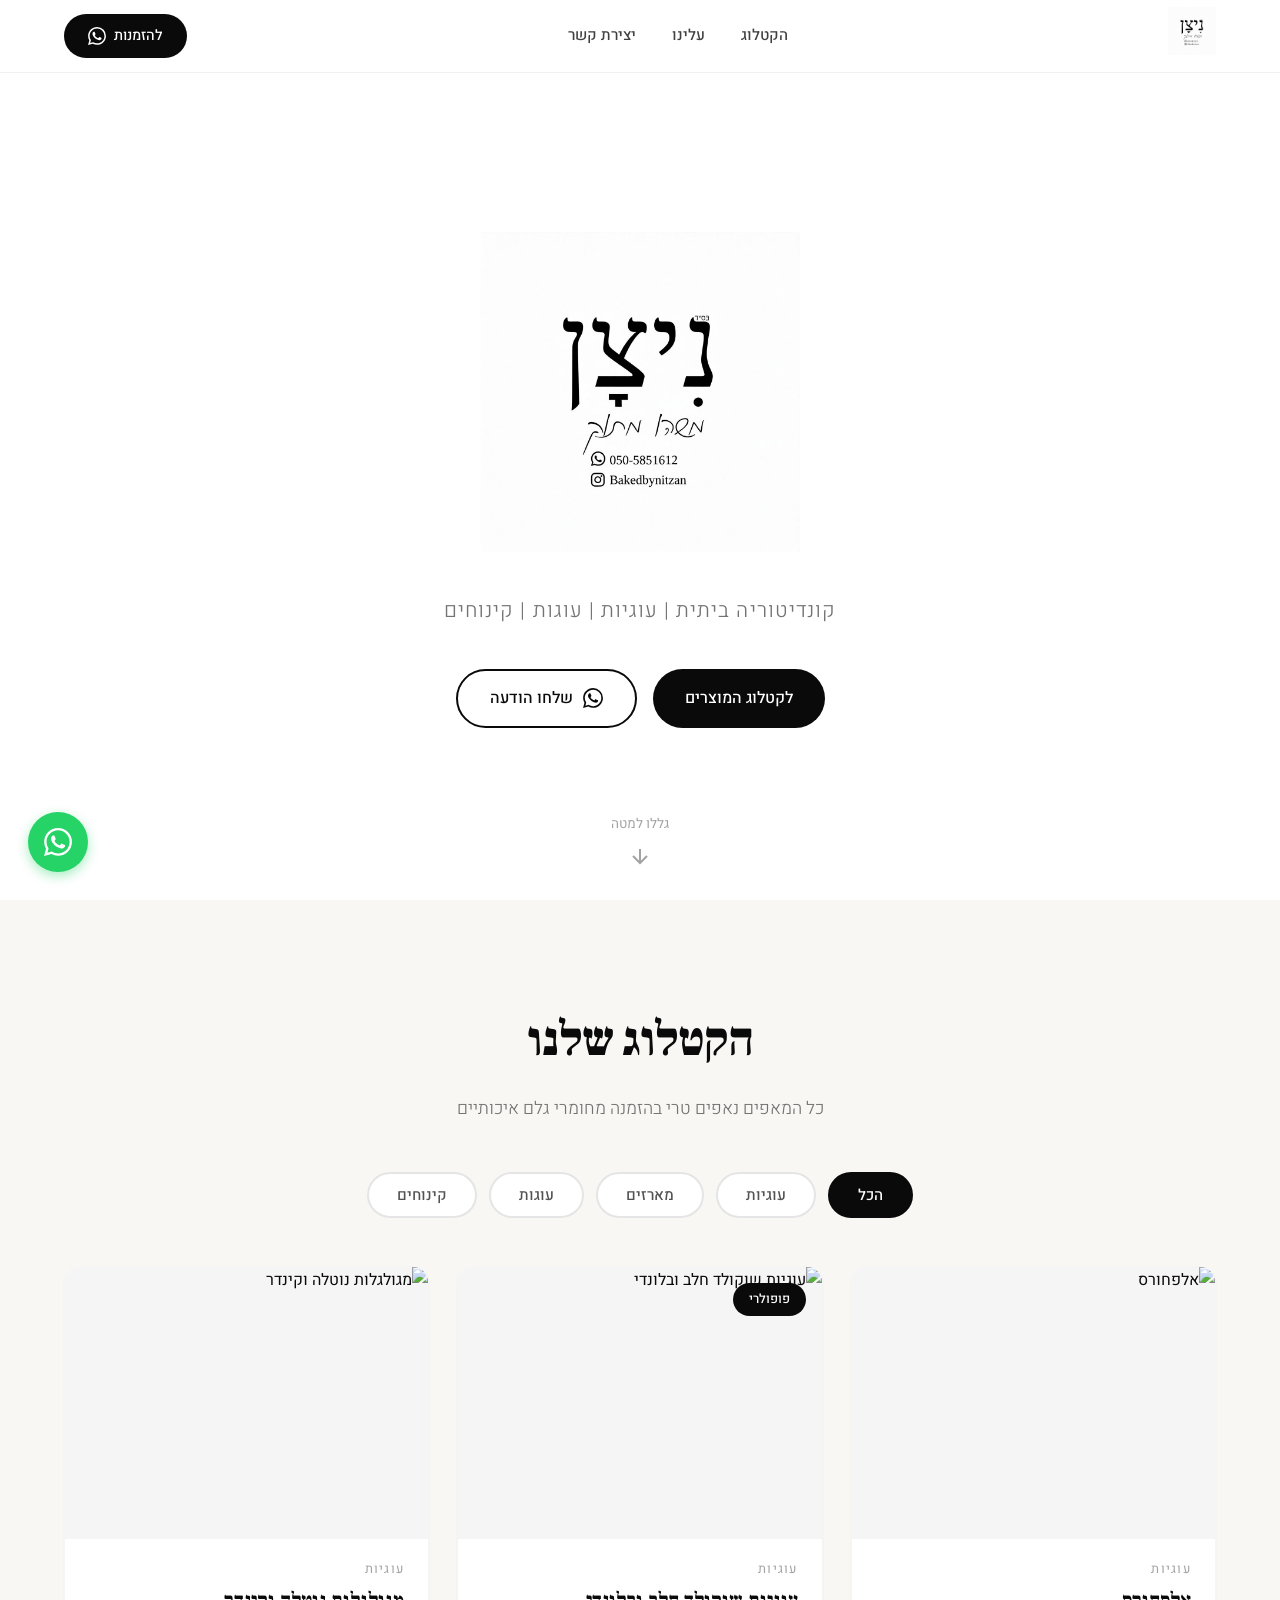
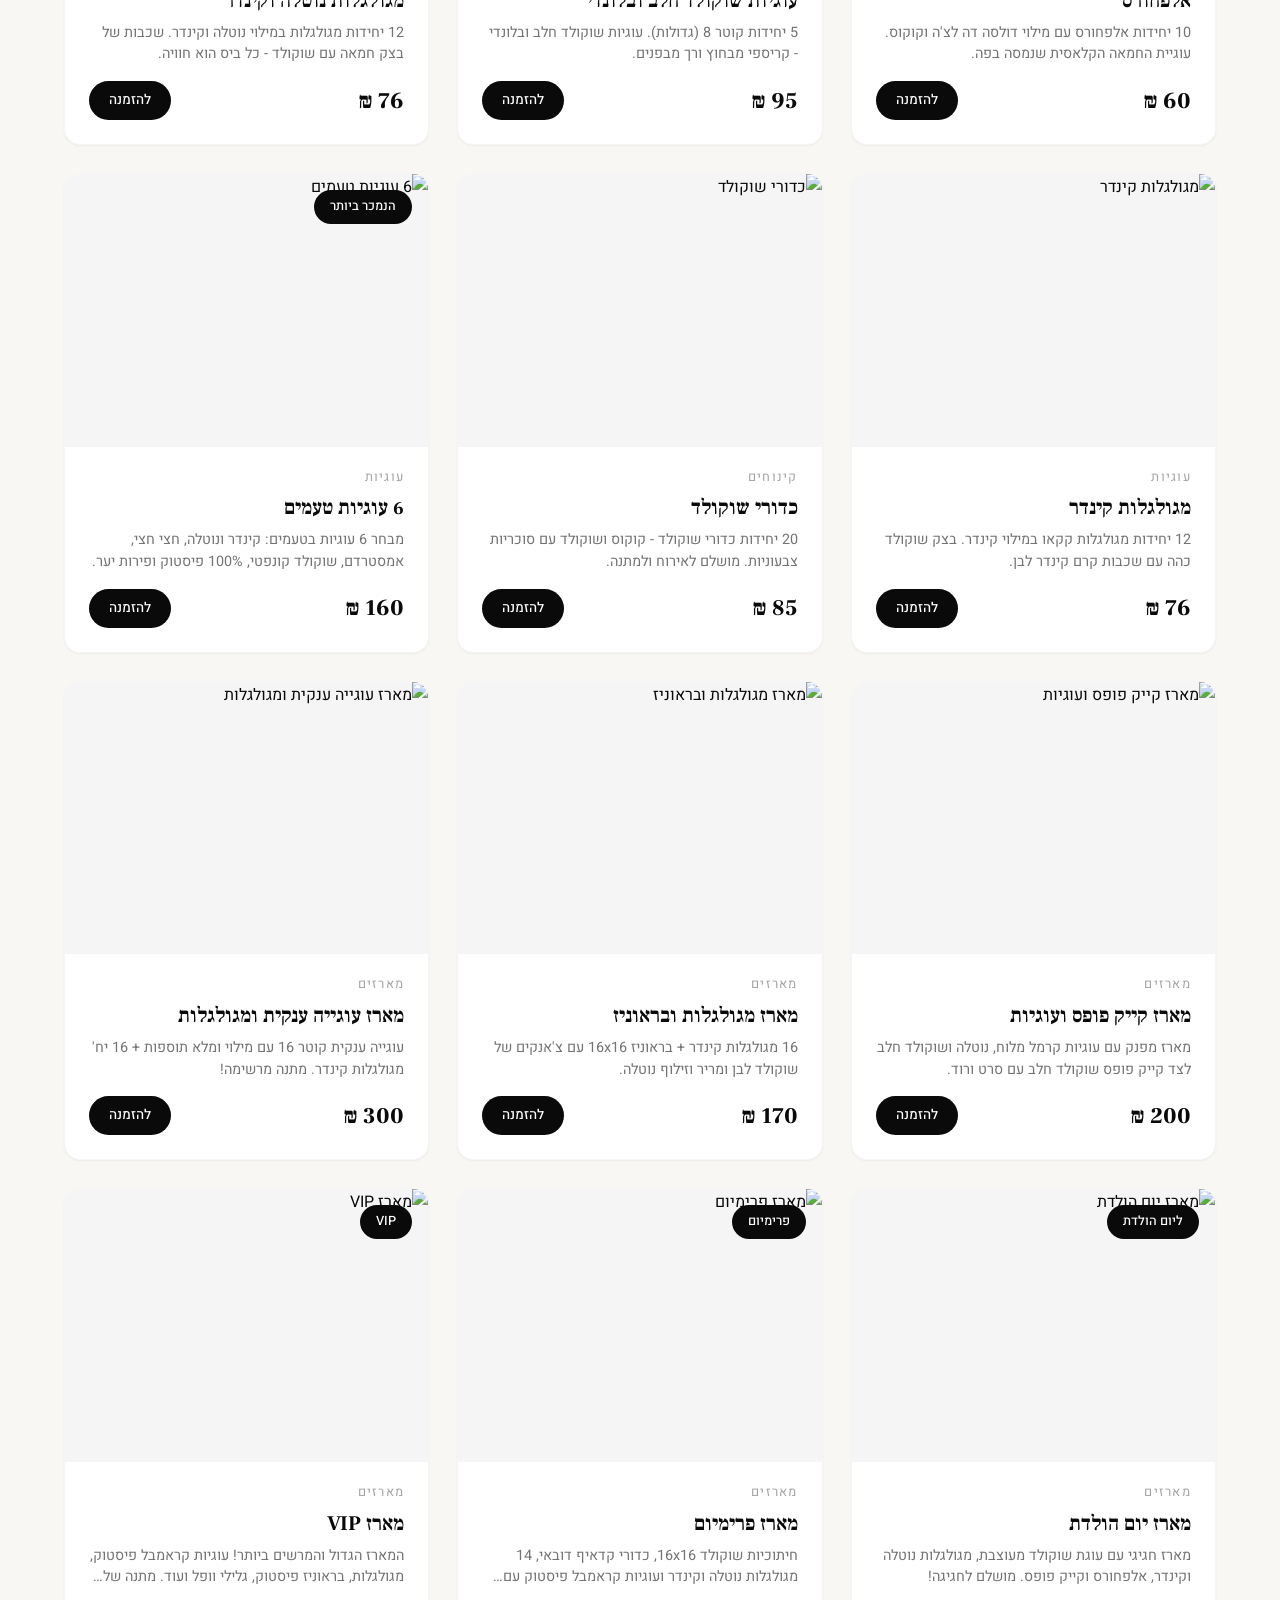
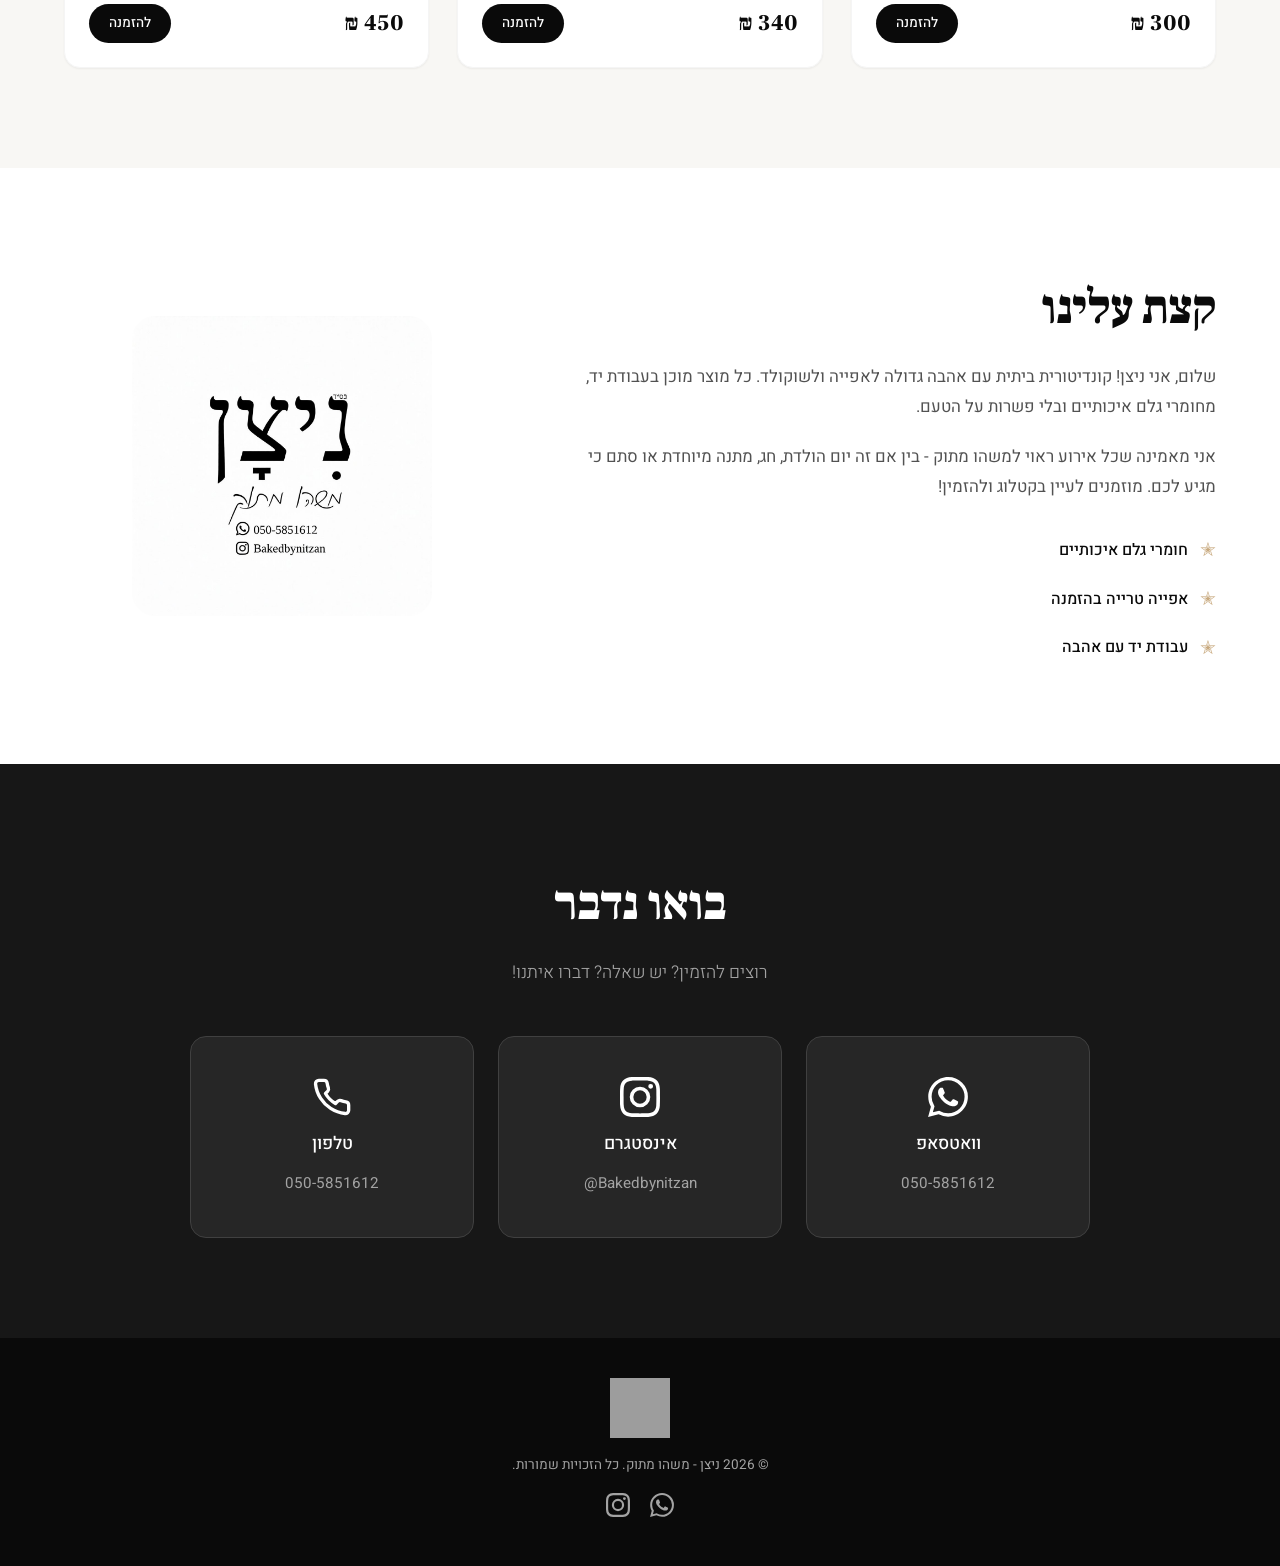
==== index.html @ 32ceb49e "Simplify admin: GitHub-only, no external services Replaced Firebase+Cloudinary with a pure GitHub ap" ====
<!DOCTYPE html>
<html lang="he" dir="rtl">
<head>
  <meta charset="UTF-8">
  <meta name="viewport" content="width=device-width, initial-scale=1.0">
  <title>ניצן | משהו מתוק</title>
  <link rel="stylesheet" href="style.css?v=7">
  <link rel="icon" href="images/logo.png" type="image/png">
  <link rel="preconnect" href="https://fonts.googleapis.com">
  <link rel="preconnect" href="https://fonts.gstatic.com" crossorigin>
  <link href="https://fonts.googleapis.com/css2?family=Heebo:wght@300;400;500;700;900&family=Frank+Ruhl+Libre:wght@400;700;900&display=swap" rel="stylesheet">
</head>
<body>

  <!-- Navigation -->
  <nav class="navbar" id="navbar">
    <div class="nav-container">
      <a href="#hero" class="nav-logo">
        <img src="images/logo.png" alt="ניצן - משהו מתוק" class="nav-logo-img">
      </a>
      <ul class="nav-links">
        <li><a href="#catalog">הקטלוג</a></li>
        <li><a href="#about">עלינו</a></li>
        <li><a href="#contact">יצירת קשר</a></li>
      </ul>
      <a href="https://wa.me/9720505851612?text=היי%20ניצן!%20ראיתי%20את%20הקטלוג%20ואשמח%20להזמין" class="nav-cta" target="_blank" rel="noopener">
        להזמנות
        <svg width="18" height="18" viewBox="0 0 24 24" fill="currentColor"><path d="M17.472 14.382c-.297-.149-1.758-.867-2.03-.967-.273-.099-.471-.148-.67.15-.197.297-.767.966-.94 1.164-.173.199-.347.223-.644.075-.297-.15-1.255-.463-2.39-1.475-.883-.788-1.48-1.761-1.653-2.059-.173-.297-.018-.458.13-.606.134-.133.298-.347.446-.52.149-.174.198-.298.298-.497.099-.198.05-.371-.025-.52-.075-.149-.669-1.612-.916-2.207-.242-.579-.487-.5-.669-.51-.173-.008-.371-.01-.57-.01-.198 0-.52.074-.792.372-.272.297-1.04 1.016-1.04 2.479 0 1.462 1.065 2.875 1.213 3.074.149.198 2.096 3.2 5.077 4.487.709.306 1.262.489 1.694.625.712.227 1.36.195 1.871.118.571-.085 1.758-.719 2.006-1.413.248-.694.248-1.289.173-1.413-.074-.124-.272-.198-.57-.347m-5.421 7.403h-.004a9.87 9.87 0 01-5.031-1.378l-.361-.214-3.741.982.998-3.648-.235-.374a9.86 9.86 0 01-1.51-5.26c.001-5.45 4.436-9.884 9.888-9.884 2.64 0 5.122 1.03 6.988 2.898a9.825 9.825 0 012.893 6.994c-.003 5.45-4.437 9.884-9.885 9.884m8.413-18.297A11.815 11.815 0 0012.05 0C5.495 0 .16 5.335.157 11.892c0 2.096.547 4.142 1.588 5.945L.057 24l6.305-1.654a11.882 11.882 0 005.683 1.448h.005c6.554 0 11.89-5.335 11.893-11.893a11.821 11.821 0 00-3.48-8.413z"/></svg>
      </a>
      <button class="hamburger" id="hamburger" aria-label="תפריט">
        <span></span><span></span><span></span>
      </button>
    </div>
  </nav>

  <!-- Mobile Menu -->
  <div class="mobile-menu" id="mobileMenu">
    <ul class="mobile-nav-links">
      <li><a href="#catalog">הקטלוג</a></li>
      <li><a href="#about">עלינו</a></li>
      <li><a href="#contact">יצירת קשר</a></li>
      <li>
        <a href="https://wa.me/9720505851612?text=היי%20ניצן!%20ראיתי%20את%20הקטלוג%20ואשמח%20להזמין" class="mobile-cta" target="_blank" rel="noopener">
          להזמנות בוואטסאפ
        </a>
      </li>
    </ul>
  </div>

  <!-- Hero Section -->
  <section class="hero" id="hero">
    <div class="hero-content">
      <img src="images/logo.png" alt="ניצן - משהו מתוק" class="hero-logo">
      <p class="hero-tagline">קונדיטוריה ביתית | עוגיות | עוגות | קינוחים</p>
      <div class="hero-cta-group">
        <a href="#catalog" class="btn btn-primary">לקטלוג המוצרים</a>
        <a href="https://wa.me/9720505851612?text=היי%20ניצן!%20ראיתי%20את%20הקטלוג%20ואשמח%20להזמין" class="btn btn-outline" target="_blank" rel="noopener">
          <svg width="20" height="20" viewBox="0 0 24 24" fill="currentColor"><path d="M17.472 14.382c-.297-.149-1.758-.867-2.03-.967-.273-.099-.471-.148-.67.15-.197.297-.767.966-.94 1.164-.173.199-.347.223-.644.075-.297-.15-1.255-.463-2.39-1.475-.883-.788-1.48-1.761-1.653-2.059-.173-.297-.018-.458.13-.606.134-.133.298-.347.446-.52.149-.174.198-.298.298-.497.099-.198.05-.371-.025-.52-.075-.149-.669-1.612-.916-2.207-.242-.579-.487-.5-.669-.51-.173-.008-.371-.01-.57-.01-.198 0-.52.074-.792.372-.272.297-1.04 1.016-1.04 2.479 0 1.462 1.065 2.875 1.213 3.074.149.198 2.096 3.2 5.077 4.487.709.306 1.262.489 1.694.625.712.227 1.36.195 1.871.118.571-.085 1.758-.719 2.006-1.413.248-.694.248-1.289.173-1.413-.074-.124-.272-.198-.57-.347m-5.421 7.403h-.004a9.87 9.87 0 01-5.031-1.378l-.361-.214-3.741.982.998-3.648-.235-.374a9.86 9.86 0 01-1.51-5.26c.001-5.45 4.436-9.884 9.888-9.884 2.64 0 5.122 1.03 6.988 2.898a9.825 9.825 0 012.893 6.994c-.003 5.45-4.437 9.884-9.885 9.884m8.413-18.297A11.815 11.815 0 0012.05 0C5.495 0 .16 5.335.157 11.892c0 2.096.547 4.142 1.588 5.945L.057 24l6.305-1.654a11.882 11.882 0 005.683 1.448h.005c6.554 0 11.89-5.335 11.893-11.893a11.821 11.821 0 00-3.48-8.413z"/></svg>
          שלחו הודעה
        </a>
      </div>
    </div>
    <div class="hero-scroll-indicator">
      <span>גללו למטה</span>
      <svg width="24" height="24" viewBox="0 0 24 24" fill="none" stroke="currentColor" stroke-width="2"><path d="M12 5v14M5 12l7 7 7-7"/></svg>
    </div>
  </section>

  <!-- Catalog Section -->
  <section class="catalog" id="catalog">
    <div class="container">
      <h2 class="section-title">הקטלוג שלנו</h2>
      <p class="section-subtitle">כל המאפים נאפים טרי בהזמנה מחומרי גלם איכותיים</p>

      <!-- Category Filters -->
      <div class="filters">
        <button class="filter-btn active" data-filter="all">הכל</button>
        <button class="filter-btn" data-filter="cookies">עוגיות</button>
        <button class="filter-btn" data-filter="boxes">מארזים</button>
        <button class="filter-btn" data-filter="cakes">עוגות</button>
        <button class="filter-btn" data-filter="desserts">קינוחים</button>
      </div>

      <!-- Products Grid -->
      <div class="products-grid" id="productsGrid">
        <!-- Products will be injected by JS -->
      </div>
    </div>
  </section>

  <!-- About Section -->
  <section class="about" id="about">
    <div class="container">
      <div class="about-content">
        <div class="about-text">
          <h2 class="section-title">קצת עלינו</h2>
          <p>
            שלום, אני ניצן! קונדיטורית ביתית עם אהבה גדולה לאפייה ולשוקולד.
            כל מוצר מוכן בעבודת יד, מחומרי גלם איכותיים ובלי פשרות על הטעם.
          </p>
          <p>
            אני מאמינה שכל אירוע ראוי למשהו מתוק - בין אם זה יום הולדת,
            חג, מתנה מיוחדת או סתם כי מגיע לכם. מוזמנים לעיין בקטלוג ולהזמין!
          </p>
          <div class="about-features">
            <div class="feature">
              <span class="feature-icon">&#10029;</span>
              <span>חומרי גלם איכותיים</span>
            </div>
            <div class="feature">
              <span class="feature-icon">&#10029;</span>
              <span>אפייה טרייה בהזמנה</span>
            </div>
            <div class="feature">
              <span class="feature-icon">&#10029;</span>
              <span>עבודת יד עם אהבה</span>
            </div>
          </div>
        </div>
        <div class="about-image">
          <img src="images/logo.png" alt="ניצן - משהו מתוק" loading="lazy">
        </div>
      </div>
    </div>
  </section>

  <!-- Contact Section -->
  <section class="contact" id="contact">
    <div class="container">
      <h2 class="section-title">בואו נדבר</h2>
      <p class="section-subtitle">רוצים להזמין? יש שאלה? דברו איתנו!</p>
      <div class="contact-cards">
        <a href="https://wa.me/9720505851612?text=היי%20ניצן!%20ראיתי%20את%20הקטלוג%20ואשמח%20להזמין" class="contact-card" target="_blank" rel="noopener">
          <svg class="contact-icon" viewBox="0 0 24 24" fill="currentColor"><path d="M17.472 14.382c-.297-.149-1.758-.867-2.03-.967-.273-.099-.471-.148-.67.15-.197.297-.767.966-.94 1.164-.173.199-.347.223-.644.075-.297-.15-1.255-.463-2.39-1.475-.883-.788-1.48-1.761-1.653-2.059-.173-.297-.018-.458.13-.606.134-.133.298-.347.446-.52.149-.174.198-.298.298-.497.099-.198.05-.371-.025-.52-.075-.149-.669-1.612-.916-2.207-.242-.579-.487-.5-.669-.51-.173-.008-.371-.01-.57-.01-.198 0-.52.074-.792.372-.272.297-1.04 1.016-1.04 2.479 0 1.462 1.065 2.875 1.213 3.074.149.198 2.096 3.2 5.077 4.487.709.306 1.262.489 1.694.625.712.227 1.36.195 1.871.118.571-.085 1.758-.719 2.006-1.413.248-.694.248-1.289.173-1.413-.074-.124-.272-.198-.57-.347m-5.421 7.403h-.004a9.87 9.87 0 01-5.031-1.378l-.361-.214-3.741.982.998-3.648-.235-.374a9.86 9.86 0 01-1.51-5.26c.001-5.45 4.436-9.884 9.888-9.884 2.64 0 5.122 1.03 6.988 2.898a9.825 9.825 0 012.893 6.994c-.003 5.45-4.437 9.884-9.885 9.884m8.413-18.297A11.815 11.815 0 0012.05 0C5.495 0 .16 5.335.157 11.892c0 2.096.547 4.142 1.588 5.945L.057 24l6.305-1.654a11.882 11.882 0 005.683 1.448h.005c6.554 0 11.89-5.335 11.893-11.893a11.821 11.821 0 00-3.48-8.413z"/></svg>
          <h3>וואטסאפ</h3>
          <p>050-5851612</p>
        </a>
        <a href="https://instagram.com/Bakedbynitzan" class="contact-card" target="_blank" rel="noopener">
          <svg class="contact-icon" viewBox="0 0 24 24" fill="currentColor"><path d="M12 2.163c3.204 0 3.584.012 4.85.07 3.252.148 4.771 1.691 4.919 4.919.058 1.265.069 1.645.069 4.849 0 3.205-.012 3.584-.069 4.849-.149 3.225-1.664 4.771-4.919 4.919-1.266.058-1.644.07-4.85.07-3.204 0-3.584-.012-4.849-.07-3.26-.149-4.771-1.699-4.919-4.92-.058-1.265-.07-1.644-.07-4.849 0-3.204.013-3.583.07-4.849.149-3.227 1.664-4.771 4.919-4.919 1.266-.057 1.645-.069 4.849-.069zM12 0C8.741 0 8.333.014 7.053.072 2.695.272.273 2.69.073 7.052.014 8.333 0 8.741 0 12c0 3.259.014 3.668.072 4.948.2 4.358 2.618 6.78 6.98 6.98C8.333 23.986 8.741 24 12 24c3.259 0 3.668-.014 4.948-.072 4.354-.2 6.782-2.618 6.979-6.98.059-1.28.073-1.689.073-4.948 0-3.259-.014-3.667-.072-4.947-.196-4.354-2.617-6.78-6.979-6.98C15.668.014 15.259 0 12 0zm0 5.838a6.162 6.162 0 100 12.324 6.162 6.162 0 000-12.324zM12 16a4 4 0 110-8 4 4 0 010 8zm6.406-11.845a1.44 1.44 0 100 2.881 1.44 1.44 0 000-2.881z"/></svg>
          <h3>אינסטגרם</h3>
          <p>@Bakedbynitzan</p>
        </a>
        <a href="tel:0505851612" class="contact-card">
          <svg class="contact-icon" viewBox="0 0 24 24" fill="none" stroke="currentColor" stroke-width="2" stroke-linecap="round" stroke-linejoin="round"><path d="M22 16.92v3a2 2 0 01-2.18 2 19.79 19.79 0 01-8.63-3.07 19.5 19.5 0 01-6-6 19.79 19.79 0 01-3.07-8.67A2 2 0 014.11 2h3a2 2 0 012 1.72 12.84 12.84 0 00.7 2.81 2 2 0 01-.45 2.11L8.09 9.91a16 16 0 006 6l1.27-1.27a2 2 0 012.11-.45 12.84 12.84 0 002.81.7A2 2 0 0122 16.92z"/></svg>
          <h3>טלפון</h3>
          <p>050-5851612</p>
        </a>
      </div>
    </div>
  </section>

  <!-- Footer -->
  <footer class="footer">
    <div class="container">
      <img src="images/logo.png" alt="ניצן - משהו מתוק" class="footer-logo">
      <p>&copy; 2026 ניצן - משהו מתוק. כל הזכויות שמורות.</p>
      <div class="footer-social">
        <a href="https://wa.me/9720505851612" target="_blank" rel="noopener" aria-label="וואטסאפ">
          <svg width="24" height="24" viewBox="0 0 24 24" fill="currentColor"><path d="M17.472 14.382c-.297-.149-1.758-.867-2.03-.967-.273-.099-.471-.148-.67.15-.197.297-.767.966-.94 1.164-.173.199-.347.223-.644.075-.297-.15-1.255-.463-2.39-1.475-.883-.788-1.48-1.761-1.653-2.059-.173-.297-.018-.458.13-.606.134-.133.298-.347.446-.52.149-.174.198-.298.298-.497.099-.198.05-.371-.025-.52-.075-.149-.669-1.612-.916-2.207-.242-.579-.487-.5-.669-.51-.173-.008-.371-.01-.57-.01-.198 0-.52.074-.792.372-.272.297-1.04 1.016-1.04 2.479 0 1.462 1.065 2.875 1.213 3.074.149.198 2.096 3.2 5.077 4.487.709.306 1.262.489 1.694.625.712.227 1.36.195 1.871.118.571-.085 1.758-.719 2.006-1.413.248-.694.248-1.289.173-1.413-.074-.124-.272-.198-.57-.347m-5.421 7.403h-.004a9.87 9.87 0 01-5.031-1.378l-.361-.214-3.741.982.998-3.648-.235-.374a9.86 9.86 0 01-1.51-5.26c.001-5.45 4.436-9.884 9.888-9.884 2.64 0 5.122 1.03 6.988 2.898a9.825 9.825 0 012.893 6.994c-.003 5.45-4.437 9.884-9.885 9.884m8.413-18.297A11.815 11.815 0 0012.05 0C5.495 0 .16 5.335.157 11.892c0 2.096.547 4.142 1.588 5.945L.057 24l6.305-1.654a11.882 11.882 0 005.683 1.448h.005c6.554 0 11.89-5.335 11.893-11.893a11.821 11.821 0 00-3.48-8.413z"/></svg>
        </a>
        <a href="https://instagram.com/Bakedbynitzan" target="_blank" rel="noopener" aria-label="אינסטגרם">
          <svg width="24" height="24" viewBox="0 0 24 24" fill="currentColor"><path d="M12 2.163c3.204 0 3.584.012 4.85.07 3.252.148 4.771 1.691 4.919 4.919.058 1.265.069 1.645.069 4.849 0 3.205-.012 3.584-.069 4.849-.149 3.225-1.664 4.771-4.919 4.919-1.266.058-1.644.07-4.85.07-3.204 0-3.584-.012-4.849-.07-3.26-.149-4.771-1.699-4.919-4.92-.058-1.265-.07-1.644-.07-4.849 0-3.204.013-3.583.07-4.849.149-3.227 1.664-4.771 4.919-4.919 1.266-.057 1.645-.069 4.849-.069zM12 0C8.741 0 8.333.014 7.053.072 2.695.272.273 2.69.073 7.052.014 8.333 0 8.741 0 12c0 3.259.014 3.668.072 4.948.2 4.358 2.618 6.78 6.98 6.98C8.333 23.986 8.741 24 12 24c3.259 0 3.668-.014 4.948-.072 4.354-.2 6.782-2.618 6.979-6.98.059-1.28.073-1.689.073-4.948 0-3.259-.014-3.667-.072-4.947-.196-4.354-2.617-6.78-6.979-6.98C15.668.014 15.259 0 12 0zm0 5.838a6.162 6.162 0 100 12.324 6.162 6.162 0 000-12.324zM12 16a4 4 0 110-8 4 4 0 010 8zm6.406-11.845a1.44 1.44 0 100 2.881 1.44 1.44 0 000-2.881z"/></svg>
        </a>
      </div>
    </div>
  </footer>

  <!-- Floating WhatsApp Button -->
  <a href="https://wa.me/9720505851612?text=היי%20ניצן!%20ראיתי%20את%20הקטלוג%20ואשמח%20להזמין" class="whatsapp-float" target="_blank" rel="noopener" aria-label="שלחו הודעה בוואטסאפ">
    <svg width="28" height="28" viewBox="0 0 24 24" fill="currentColor"><path d="M17.472 14.382c-.297-.149-1.758-.867-2.03-.967-.273-.099-.471-.148-.67.15-.197.297-.767.966-.94 1.164-.173.199-.347.223-.644.075-.297-.15-1.255-.463-2.39-1.475-.883-.788-1.48-1.761-1.653-2.059-.173-.297-.018-.458.13-.606.134-.133.298-.347.446-.52.149-.174.198-.298.298-.497.099-.198.05-.371-.025-.52-.075-.149-.669-1.612-.916-2.207-.242-.579-.487-.5-.669-.51-.173-.008-.371-.01-.57-.01-.198 0-.52.074-.792.372-.272.297-1.04 1.016-1.04 2.479 0 1.462 1.065 2.875 1.213 3.074.149.198 2.096 3.2 5.077 4.487.709.306 1.262.489 1.694.625.712.227 1.36.195 1.871.118.571-.085 1.758-.719 2.006-1.413.248-.694.248-1.289.173-1.413-.074-.124-.272-.198-.57-.347m-5.421 7.403h-.004a9.87 9.87 0 01-5.031-1.378l-.361-.214-3.741.982.998-3.648-.235-.374a9.86 9.86 0 01-1.51-5.26c.001-5.45 4.436-9.884 9.888-9.884 2.64 0 5.122 1.03 6.988 2.898a9.825 9.825 0 012.893 6.994c-.003 5.45-4.437 9.884-9.885 9.884m8.413-18.297A11.815 11.815 0 0012.05 0C5.495 0 .16 5.335.157 11.892c0 2.096.547 4.142 1.588 5.945L.057 24l6.305-1.654a11.882 11.882 0 005.683 1.448h.005c6.554 0 11.89-5.335 11.893-11.893a11.821 11.821 0 00-3.48-8.413z"/></svg>
  </a>

  <!-- Product Modal -->
  <div class="modal-overlay" id="modalOverlay">
    <div class="modal">
      <button class="modal-close" id="modalClose">&times;</button>
      <div class="modal-body">
        <img src="" alt="" class="modal-image" id="modalImage">
        <div class="modal-info">
          <span class="modal-category" id="modalCategory"></span>
          <h3 class="modal-title" id="modalTitle"></h3>
          <p class="modal-description" id="modalDescription"></p>
          <div class="modal-price" id="modalPrice"></div>
          <a href="" class="btn btn-primary modal-order-btn" id="modalOrderBtn" target="_blank" rel="noopener">
            <svg width="20" height="20" viewBox="0 0 24 24" fill="currentColor"><path d="M17.472 14.382c-.297-.149-1.758-.867-2.03-.967-.273-.099-.471-.148-.67.15-.197.297-.767.966-.94 1.164-.173.199-.347.223-.644.075-.297-.15-1.255-.463-2.39-1.475-.883-.788-1.48-1.761-1.653-2.059-.173-.297-.018-.458.13-.606.134-.133.298-.347.446-.52.149-.174.198-.298.298-.497.099-.198.05-.371-.025-.52-.075-.149-.669-1.612-.916-2.207-.242-.579-.487-.5-.669-.51-.173-.008-.371-.01-.57-.01-.198 0-.52.074-.792.372-.272.297-1.04 1.016-1.04 2.479 0 1.462 1.065 2.875 1.213 3.074.149.198 2.096 3.2 5.077 4.487.709.306 1.262.489 1.694.625.712.227 1.36.195 1.871.118.571-.085 1.758-.719 2.006-1.413.248-.694.248-1.289.173-1.413-.074-.124-.272-.198-.57-.347m-5.421 7.403h-.004a9.87 9.87 0 01-5.031-1.378l-.361-.214-3.741.982.998-3.648-.235-.374a9.86 9.86 0 01-1.51-5.26c.001-5.45 4.436-9.884 9.888-9.884 2.64 0 5.122 1.03 6.988 2.898a9.825 9.825 0 012.893 6.994c-.003 5.45-4.437 9.884-9.885 9.884m8.413-18.297A11.815 11.815 0 0012.05 0C5.495 0 .16 5.335.157 11.892c0 2.096.547 4.142 1.588 5.945L.057 24l6.305-1.654a11.882 11.882 0 005.683 1.448h.005c6.554 0 11.89-5.335 11.893-11.893a11.821 11.821 0 00-3.48-8.413z"/></svg>
            הזמינו עכשיו
          </a>
        </div>
      </div>
    </div>
  </div>

  <script src="script.js?v=8"></script>
</body>
</html>
---- style.css ----
/* ============================================
   ניצן - משהו מתוק | Landing Page Styles
   Color Palette: Black & White with warm accents
   ============================================ */

:root {
  --black: #0a0a0a;
  --white: #ffffff;
  --off-white: #f8f7f4;
  --gray-50: #fafafa;
  --gray-100: #f5f5f5;
  --gray-200: #e5e5e5;
  --gray-300: #d4d4d4;
  --gray-400: #a3a3a3;
  --gray-500: #737373;
  --gray-600: #525252;
  --gray-700: #404040;
  --gray-800: #262626;
  --gray-900: #171717;
  --accent: #c8a97e;
  --accent-light: #e8dcc8;
  --shadow-sm: 0 1px 2px rgba(0,0,0,0.05);
  --shadow-md: 0 4px 6px -1px rgba(0,0,0,0.1), 0 2px 4px -2px rgba(0,0,0,0.1);
  --shadow-lg: 0 10px 15px -3px rgba(0,0,0,0.1), 0 4px 6px -4px rgba(0,0,0,0.1);
  --shadow-xl: 0 20px 25px -5px rgba(0,0,0,0.1), 0 8px 10px -6px rgba(0,0,0,0.1);
  --radius-sm: 8px;
  --radius-md: 12px;
  --radius-lg: 16px;
  --radius-xl: 24px;
  --transition: all 0.3s cubic-bezier(0.4, 0, 0.2, 1);
}

* {
  margin: 0;
  padding: 0;
  box-sizing: border-box;
}

html {
  scroll-behavior: smooth;
  font-size: 16px;
}

body {
  font-family: 'Heebo', sans-serif;
  color: var(--black);
  background: var(--white);
  line-height: 1.7;
  overflow-x: hidden;
}

.container {
  max-width: 1200px;
  margin: 0 auto;
  padding: 0 24px;
}

/* ============================================
   Typography
   ============================================ */

.section-title {
  font-family: 'Frank Ruhl Libre', serif;
  font-size: clamp(2rem, 5vw, 3rem);
  font-weight: 900;
  text-align: center;
  margin-bottom: 12px;
  letter-spacing: -0.02em;
}

.section-subtitle {
  text-align: center;
  color: var(--gray-500);
  font-size: 1.1rem;
  margin-bottom: 48px;
  font-weight: 300;
}

/* ============================================
   Navigation
   ============================================ */

.navbar {
  position: fixed;
  top: 0;
  right: 0;
  left: 0;
  z-index: 1000;
  background: rgba(255, 255, 255, 0.85);
  backdrop-filter: blur(20px);
  -webkit-backdrop-filter: blur(20px);
  border-bottom: 1px solid rgba(0, 0, 0, 0.06);
  transition: var(--transition);
}

.navbar.scrolled {
  background: rgba(255, 255, 255, 0.95);
  box-shadow: var(--shadow-md);
}

.nav-container {
  max-width: 1200px;
  margin: 0 auto;
  padding: 0 24px;
  display: flex;
  align-items: center;
  justify-content: space-between;
  height: 72px;
}

.nav-logo-img {
  height: 48px;
  width: auto;
}

.nav-links {
  display: flex;
  list-style: none;
  gap: 36px;
}

.nav-links a {
  text-decoration: none;
  color: var(--gray-700);
  font-weight: 500;
  font-size: 0.95rem;
  transition: var(--transition);
  position: relative;
}

.nav-links a::after {
  content: '';
  position: absolute;
  bottom: -4px;
  right: 0;
  width: 0;
  height: 2px;
  background: var(--black);
  transition: var(--transition);
}

.nav-links a:hover {
  color: var(--black);
}

.nav-links a:hover::after {
  width: 100%;
}

.nav-cta {
  display: inline-flex;
  align-items: center;
  gap: 8px;
  padding: 10px 24px;
  background: var(--black);
  color: var(--white);
  text-decoration: none;
  border-radius: 100px;
  font-weight: 500;
  font-size: 0.9rem;
  transition: var(--transition);
}

.nav-cta:hover {
  background: var(--gray-800);
  transform: translateY(-1px);
  box-shadow: var(--shadow-md);
}

.hamburger {
  display: none;
  flex-direction: column;
  gap: 5px;
  background: none;
  border: none;
  cursor: pointer;
  padding: 8px;
}

.hamburger span {
  display: block;
  width: 24px;
  height: 2px;
  background: var(--black);
  transition: var(--transition);
}

.hamburger.active span:nth-child(1) {
  transform: rotate(45deg) translate(5px, 5px);
}

.hamburger.active span:nth-child(2) {
  opacity: 0;
}

.hamburger.active span:nth-child(3) {
  transform: rotate(-45deg) translate(5px, -5px);
}

/* Mobile Menu */
.mobile-menu {
  display: none;
  position: fixed;
  top: 72px;
  right: 0;
  left: 0;
  bottom: 0;
  background: var(--white);
  z-index: 999;
  padding: 40px 24px;
  opacity: 0;
  pointer-events: none;
  visibility: hidden;
  transform: translateY(-10px);
  transition: var(--transition);
}

.mobile-menu.active {
  opacity: 1;
  pointer-events: auto;
  visibility: visible;
  transform: translateY(0);
}

.mobile-nav-links {
  list-style: none;
  display: flex;
  flex-direction: column;
  gap: 24px;
  text-align: center;
}

.mobile-nav-links a {
  text-decoration: none;
  color: var(--black);
  font-size: 1.5rem;
  font-weight: 500;
  transition: var(--transition);
}

.mobile-cta {
  display: inline-block;
  padding: 16px 40px;
  background: var(--black);
  color: var(--white) !important;
  border-radius: 100px;
  font-size: 1.1rem !important;
  margin-top: 16px;
}

/* ============================================
   Buttons
   ============================================ */

.btn {
  display: inline-flex;
  align-items: center;
  gap: 10px;
  padding: 14px 32px;
  border-radius: 100px;
  text-decoration: none;
  font-weight: 500;
  font-size: 1rem;
  transition: var(--transition);
  cursor: pointer;
  border: none;
}

.btn-primary {
  background: var(--black);
  color: var(--white);
}

.btn-primary:hover {
  background: var(--gray-800);
  transform: translateY(-2px);
  box-shadow: var(--shadow-lg);
}

.btn-outline {
  background: transparent;
  color: var(--black);
  border: 2px solid var(--black);
}

.btn-outline:hover {
  background: var(--black);
  color: var(--white);
  transform: translateY(-2px);
}

/* ============================================
   Hero Section
   ============================================ */

.hero {
  min-height: 100vh;
  display: flex;
  flex-direction: column;
  align-items: center;
  justify-content: center;
  text-align: center;
  padding: 120px 24px 60px;
  background: var(--white);
  position: relative;
}

.hero-content {
  max-width: 700px;
}

.hero-logo {
  width: min(320px, 70vw);
  height: auto;
  margin-bottom: 32px;
  animation: fadeInUp 0.8s ease-out;
}

.hero-tagline {
  font-size: clamp(1rem, 3vw, 1.3rem);
  color: var(--gray-500);
  margin-bottom: 40px;
  font-weight: 300;
  letter-spacing: 0.05em;
  animation: fadeInUp 0.8s ease-out 0.2s both;
}

.hero-cta-group {
  display: flex;
  gap: 16px;
  justify-content: center;
  flex-wrap: wrap;
  animation: fadeInUp 0.8s ease-out 0.4s both;
}

.hero-scroll-indicator {
  position: absolute;
  bottom: 32px;
  display: flex;
  flex-direction: column;
  align-items: center;
  gap: 8px;
  color: var(--gray-400);
  font-size: 0.85rem;
  animation: bounce 2s infinite 1.5s;
}

@keyframes fadeInUp {
  from {
    opacity: 0;
    transform: translateY(24px);
  }
  to {
    opacity: 1;
    transform: translateY(0);
  }
}

@keyframes bounce {
  0%, 20%, 50%, 80%, 100% { transform: translateY(0); }
  40% { transform: translateY(-8px); }
  60% { transform: translateY(-4px); }
}

/* ============================================
   Catalog Section
   ============================================ */

.catalog {
  padding: 100px 0;
  background: var(--off-white);
}

.filters {
  display: flex;
  justify-content: center;
  gap: 12px;
  margin-bottom: 48px;
  flex-wrap: wrap;
}

.filter-btn {
  padding: 10px 28px;
  border: 2px solid var(--gray-200);
  background: var(--white);
  border-radius: 100px;
  font-family: 'Heebo', sans-serif;
  font-size: 0.95rem;
  font-weight: 500;
  color: var(--gray-600);
  cursor: pointer;
  transition: var(--transition);
}

.filter-btn:hover {
  border-color: var(--black);
  color: var(--black);
}

.filter-btn.active {
  background: var(--black);
  border-color: var(--black);
  color: var(--white);
}

.products-grid {
  display: grid;
  grid-template-columns: repeat(auto-fill, minmax(300px, 1fr));
  gap: 28px;
}

/* Product Card */
.product-card {
  background: var(--white);
  border-radius: var(--radius-lg);
  overflow: hidden;
  box-shadow: var(--shadow-sm);
  transition: var(--transition);
  cursor: pointer;
  border: 1px solid var(--gray-100);
  animation: fadeInUp 0.5s ease-out both;
}

.product-card:hover {
  transform: translateY(-6px);
  box-shadow: var(--shadow-xl);
}

.product-card-image {
  position: relative;
  width: 100%;
  aspect-ratio: 4/3;
  overflow: hidden;
  background: var(--gray-100);
}

.product-card-image img {
  width: 100%;
  height: 100%;
  object-fit: cover;
  transition: transform 0.5s cubic-bezier(0.4, 0, 0.2, 1);
}

.product-card:hover .product-card-image img {
  transform: scale(1.05);
}

.product-card-badge {
  position: absolute;
  top: 16px;
  right: 16px;
  background: var(--black);
  color: var(--white);
  padding: 6px 16px;
  border-radius: 100px;
  font-size: 0.8rem;
  font-weight: 500;
}

.product-card-content {
  padding: 20px 24px 24px;
}

.product-card-category {
  font-size: 0.8rem;
  color: var(--gray-400);
  text-transform: uppercase;
  letter-spacing: 0.1em;
  margin-bottom: 6px;
}

.product-card-title {
  font-family: 'Frank Ruhl Libre', serif;
  font-size: 1.3rem;
  font-weight: 700;
  margin-bottom: 8px;
  line-height: 1.3;
}

.product-card-description {
  color: var(--gray-500);
  font-size: 0.9rem;
  margin-bottom: 16px;
  line-height: 1.5;
  display: -webkit-box;
  -webkit-line-clamp: 2;
  -webkit-box-orient: vertical;
  overflow: hidden;
}

.product-card-footer {
  display: flex;
  justify-content: space-between;
  align-items: center;
}

.product-card-price {
  font-family: 'Frank Ruhl Libre', serif;
  font-size: 1.4rem;
  font-weight: 900;
}

.product-card-order {
  display: inline-flex;
  align-items: center;
  gap: 6px;
  padding: 8px 20px;
  background: var(--black);
  color: var(--white);
  border-radius: 100px;
  text-decoration: none;
  font-size: 0.85rem;
  font-weight: 500;
  transition: var(--transition);
}

.product-card-order:hover {
  background: var(--gray-800);
  transform: scale(1.03);
}

/* ============================================
   About Section
   ============================================ */

.about {
  padding: 100px 0;
  background: var(--white);
}

.about-content {
  display: grid;
  grid-template-columns: 1.2fr 0.8fr;
  gap: 64px;
  align-items: center;
}

.about-text p {
  color: var(--gray-600);
  font-size: 1.05rem;
  margin-bottom: 20px;
  line-height: 1.8;
}

.about-text .section-title {
  text-align: right;
}

.about-features {
  display: flex;
  flex-direction: column;
  gap: 16px;
  margin-top: 32px;
}

.feature {
  display: flex;
  align-items: center;
  gap: 12px;
  font-weight: 500;
  font-size: 1rem;
}

.feature-icon {
  font-size: 1.2rem;
  color: var(--accent);
}

.about-image {
  display: flex;
  justify-content: center;
  align-items: center;
}

.about-image img {
  width: 100%;
  max-width: 300px;
  height: auto;
  border-radius: var(--radius-xl);
}

/* ============================================
   Contact Section
   ============================================ */

.contact {
  padding: 100px 0;
  background: var(--gray-900);
  color: var(--white);
}

.contact .section-title {
  color: var(--white);
}

.contact .section-subtitle {
  color: var(--gray-400);
}

.contact-cards {
  display: grid;
  grid-template-columns: repeat(auto-fit, minmax(250px, 1fr));
  gap: 24px;
  max-width: 900px;
  margin: 0 auto;
}

.contact-card {
  display: flex;
  flex-direction: column;
  align-items: center;
  gap: 12px;
  padding: 40px 24px;
  background: var(--gray-800);
  border-radius: var(--radius-lg);
  text-decoration: none;
  color: var(--white);
  transition: var(--transition);
  text-align: center;
  border: 1px solid var(--gray-700);
}

.contact-card:hover {
  background: var(--gray-700);
  transform: translateY(-4px);
  box-shadow: 0 12px 24px rgba(0, 0, 0, 0.3);
}

.contact-icon {
  width: 40px;
  height: 40px;
  color: var(--white);
}

.contact-card h3 {
  font-size: 1.1rem;
  font-weight: 500;
}

.contact-card p {
  color: var(--gray-400);
  font-size: 0.95rem;
  direction: ltr;
}

/* ============================================
   Footer
   ============================================ */

.footer {
  padding: 40px 0;
  background: var(--black);
  color: var(--gray-400);
  text-align: center;
}

.footer .container {
  display: flex;
  flex-direction: column;
  align-items: center;
  gap: 16px;
}

.footer-logo {
  height: 60px;
  width: auto;
  filter: brightness(0) invert(1);
  opacity: 0.6;
}

.footer p {
  font-size: 0.85rem;
}

.footer-social {
  display: flex;
  gap: 20px;
}

.footer-social a {
  color: var(--gray-400);
  transition: var(--transition);
}

.footer-social a:hover {
  color: var(--white);
  transform: scale(1.15);
}

/* ============================================
   Floating WhatsApp Button
   ============================================ */

.whatsapp-float {
  position: fixed;
  bottom: 28px;
  left: 28px;
  width: 60px;
  height: 60px;
  background: #25d366;
  color: var(--white);
  border-radius: 50%;
  display: flex;
  align-items: center;
  justify-content: center;
  box-shadow: 0 4px 12px rgba(37, 211, 102, 0.4);
  transition: var(--transition);
  z-index: 900;
  animation: pulse 2s infinite;
}

.whatsapp-float:hover {
  transform: scale(1.1);
  box-shadow: 0 6px 20px rgba(37, 211, 102, 0.5);
}

@keyframes pulse {
  0% { box-shadow: 0 4px 12px rgba(37, 211, 102, 0.4); }
  50% { box-shadow: 0 4px 24px rgba(37, 211, 102, 0.6); }
  100% { box-shadow: 0 4px 12px rgba(37, 211, 102, 0.4); }
}

/* ============================================
   Modal
   ============================================ */

.modal-overlay {
  position: fixed;
  top: 0;
  right: 0;
  bottom: 0;
  left: 0;
  background: rgba(0, 0, 0, 0.7);
  backdrop-filter: blur(8px);
  -webkit-backdrop-filter: blur(8px);
  z-index: 2000;
  display: flex;
  align-items: center;
  justify-content: center;
  padding: 24px;
  opacity: 0;
  visibility: hidden;
  transition: var(--transition);
}

.modal-overlay.active {
  opacity: 1;
  visibility: visible;
}

.modal {
  background: var(--white);
  border-radius: var(--radius-xl);
  max-width: 800px;
  width: 100%;
  max-height: 90vh;
  overflow-y: auto;
  position: relative;
  transform: scale(0.9) translateY(20px);
  transition: var(--transition);
}

.modal-overlay.active .modal {
  transform: scale(1) translateY(0);
}

.modal-close {
  position: absolute;
  top: 16px;
  left: 16px;
  width: 40px;
  height: 40px;
  border: none;
  background: var(--white);
  border-radius: 50%;
  font-size: 1.5rem;
  cursor: pointer;
  display: flex;
  align-items: center;
  justify-content: center;
  box-shadow: var(--shadow-md);
  transition: var(--transition);
  z-index: 10;
}

.modal-close:hover {
  background: var(--gray-100);
  transform: scale(1.1);
}

.modal-body {
  display: grid;
  grid-template-columns: 1fr 1fr;
}

.modal-image {
  width: 100%;
  max-height: 450px;
  object-fit: contain;
  background: #000;
  border-radius: var(--radius-xl) 0 0 var(--radius-xl);
}

.modal-info {
  padding: 40px 32px;
  display: flex;
  flex-direction: column;
  justify-content: center;
}

.modal-category {
  font-size: 0.8rem;
  color: var(--gray-400);
  text-transform: uppercase;
  letter-spacing: 0.1em;
  margin-bottom: 8px;
}

.modal-title {
  font-family: 'Frank Ruhl Libre', serif;
  font-size: 1.8rem;
  font-weight: 900;
  margin-bottom: 16px;
}

.modal-description {
  color: var(--gray-600);
  font-size: 1rem;
  line-height: 1.7;
  margin-bottom: 24px;
}

.modal-price {
  font-family: 'Frank Ruhl Libre', serif;
  font-size: 2rem;
  font-weight: 900;
  margin-bottom: 24px;
}

.modal-order-btn {
  text-align: center;
  justify-content: center;
}

/* ============================================
   Responsive Design
   ============================================ */

@media (max-width: 768px) {
  .nav-links,
  .nav-cta {
    display: none;
  }

  .hamburger {
    display: flex;
  }

  .mobile-menu {
    display: block;
  }

  .hero {
    min-height: calc(100vh - 72px);
    min-height: calc(100svh - 72px);
    padding: 100px 20px 60px;
  }

  .hero-logo {
    width: min(240px, 60vw);
  }

  .hero-tagline {
    font-size: 1rem;
    margin-bottom: 28px;
  }

  .hero-cta-group {
    flex-direction: column;
    align-items: center;
    gap: 12px;
  }

  .hero-cta-group .btn {
    width: 100%;
    max-width: 280px;
    justify-content: center;
    padding: 14px 24px;
    font-size: 0.95rem;
  }

  .products-grid {
    grid-template-columns: 1fr;
    gap: 16px;
    padding: 0 4px;
  }

  .product-card-image {
    aspect-ratio: 3/2;
  }

  .product-card-title {
    font-size: 1.15rem;
  }

  .product-card-description {
    font-size: 0.85rem;
    -webkit-line-clamp: 2;
  }

  .product-card-price {
    font-size: 1.2rem;
  }

  .product-card-order {
    padding: 10px 18px;
    font-size: 0.85rem;
  }

  .about-content {
    grid-template-columns: 1fr;
    gap: 32px;
    text-align: center;
  }

  .about-text p {
    font-size: 0.95rem;
  }

  .about-text .section-title {
    text-align: center;
  }

  .about-features {
    align-items: center;
  }

  .about-image {
    order: -1;
  }

  .about-image img {
    max-width: 180px;
  }

  .contact-cards {
    grid-template-columns: 1fr;
    gap: 16px;
  }

  .contact-card {
    padding: 28px 20px;
    flex-direction: row;
    justify-content: flex-start;
    text-align: right;
  }

  .contact-icon {
    width: 32px;
    height: 32px;
    flex-shrink: 0;
  }

  .contact-card h3 {
    font-size: 1rem;
  }

  .modal-overlay {
    padding: 0;
    align-items: stretch;
    background: #000;
  }

  .modal {
    max-height: none;
    height: 100%;
    width: 100%;
    border-radius: 0;
    overflow-y: scroll;
    -webkit-overflow-scrolling: touch;
    background: #fff;
  }

  .modal-body {
    grid-template-columns: 1fr;
    display: block;
  }

  .modal-image {
    display: block;
    border-radius: 0;
    max-height: none;
    width: 100%;
    height: auto;
    object-fit: none;
    background: none;
  }

  .modal-info {
    padding: 20px 20px 40px;
  }

  .modal-title {
    font-size: 1.4rem;
  }

  .modal-price {
    font-size: 1.6rem;
  }

  .modal-close {
    position: fixed;
    top: 12px;
    left: 12px;
    width: 44px;
    height: 44px;
    font-size: 1.5rem;
    background: rgba(0, 0, 0, 0.6);
    color: #fff;
    z-index: 2100;
    border-radius: 50%;
    border: none;
    display: flex;
    align-items: center;
    justify-content: center;
    box-shadow: 0 2px 8px rgba(0,0,0,0.3);
  }

  .modal-close:hover {
    background: rgba(0, 0, 0, 0.8);
  }

  .filters {
    gap: 8px;
    padding: 0 4px;
    overflow-x: auto;
    -webkit-overflow-scrolling: touch;
    flex-wrap: nowrap;
    justify-content: flex-start;
    scrollbar-width: none;
    -ms-overflow-style: none;
  }

  .filters::-webkit-scrollbar {
    display: none;
  }

  .filter-btn {
    padding: 8px 20px;
    font-size: 0.85rem;
    white-space: nowrap;
    flex-shrink: 0;
  }

  .section-subtitle {
    font-size: 0.95rem;
    margin-bottom: 32px;
    padding: 0 8px;
  }

  .catalog {
    padding: 60px 0;
  }

  .about,
  .contact {
    padding: 60px 0;
  }

  .whatsapp-float {
    bottom: 20px;
    left: 20px;
    width: 54px;
    height: 54px;
  }

  .whatsapp-float svg {
    width: 24px;
    height: 24px;
  }

  .hero-scroll-indicator {
    display: none;
  }

  .footer-logo {
    height: 44px;
  }

  .footer p {
    font-size: 0.8rem;
  }
}

@media (max-width: 480px) {
  .hero-logo {
    width: min(200px, 55vw);
  }

  .product-card-content {
    padding: 14px 16px 18px;
  }

  .product-card-footer {
    flex-direction: row;
    align-items: center;
  }

  .section-title {
    font-size: 1.6rem;
  }

  .nav-container {
    padding: 0 16px;
    height: 64px;
  }

  .nav-logo-img {
    height: 40px;
  }

  .container {
    padding: 0 16px;
  }

  .modal-info {
    padding: 16px 16px 36px;
  }
}

@media (max-width: 360px) {
  .hero-logo {
    width: min(180px, 50vw);
  }

  .hero-cta-group .btn {
    padding: 12px 20px;
    font-size: 0.9rem;
  }

  .product-card-price {
    font-size: 1.1rem;
  }

  .product-card-order {
    padding: 8px 14px;
    font-size: 0.8rem;
  }

  .filter-btn {
    padding: 7px 16px;
    font-size: 0.8rem;
  }
}

/* Stagger animation for product cards */
.product-card:nth-child(1) { animation-delay: 0.05s; }
.product-card:nth-child(2) { animation-delay: 0.1s; }
.product-card:nth-child(3) { animation-delay: 0.15s; }
.product-card:nth-child(4) { animation-delay: 0.2s; }
.product-card:nth-child(5) { animation-delay: 0.25s; }
.product-card:nth-child(6) { animation-delay: 0.3s; }
.product-card:nth-child(7) { animation-delay: 0.35s; }
.product-card:nth-child(8) { animation-delay: 0.4s; }
.product-card:nth-child(9) { animation-delay: 0.45s; }
.product-card:nth-child(10) { animation-delay: 0.5s; }
.product-card:nth-child(11) { animation-delay: 0.55s; }
.product-card:nth-child(12) { animation-delay: 0.6s; }

/* Hide product cards initially for animation */
.product-card {
  opacity: 0;
}

.product-card.visible {
  opacity: 1;
}

/* Prevent horizontal scroll on mobile */
html, body {
  max-width: 100%;
}

/* Touch-friendly tap targets */
@media (pointer: coarse) {
  .product-card-order {
    min-height: 44px;
    display: inline-flex;
    align-items: center;
  }

  .filter-btn {
    min-height: 44px;
  }

  .nav-logo-img {
    min-height: 44px;
  }

  .contact-card {
    min-height: 60px;
  }

  .modal-close {
    min-width: 44px;
    min-height: 44px;
  }
}
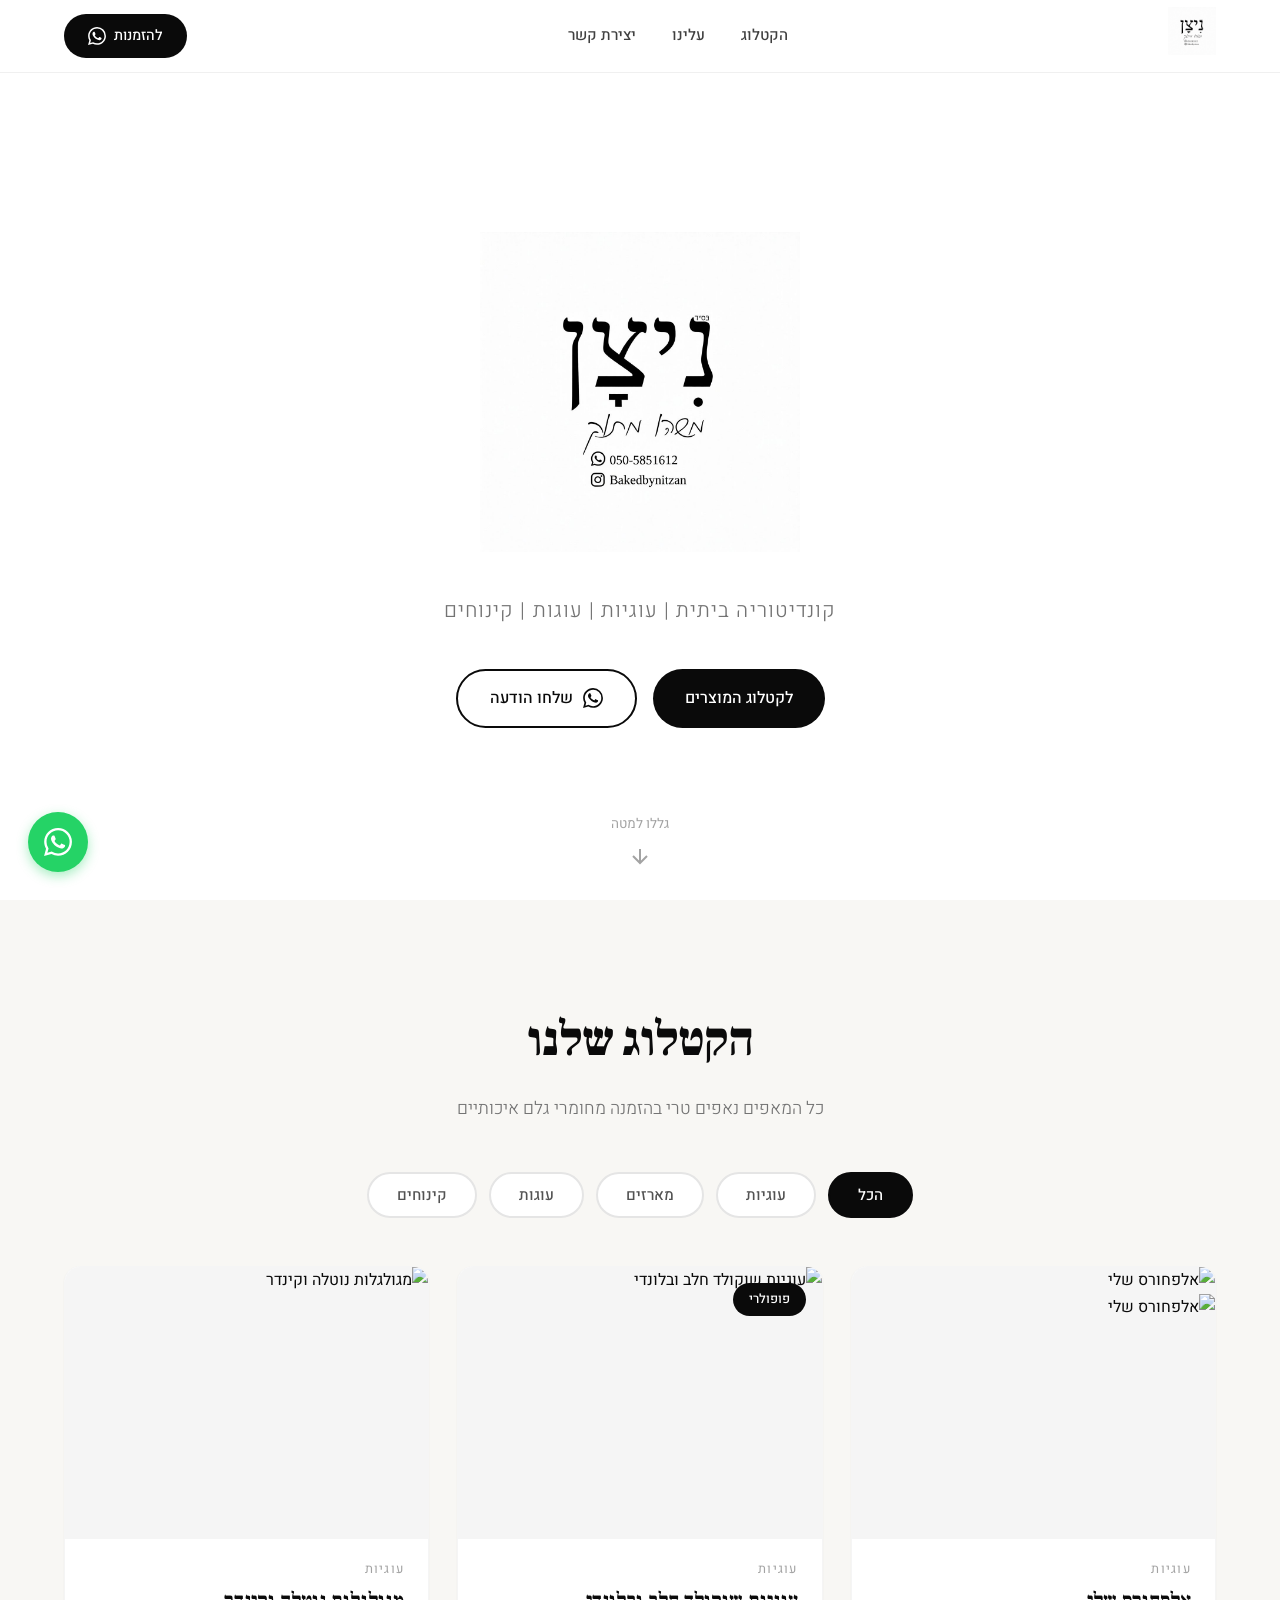
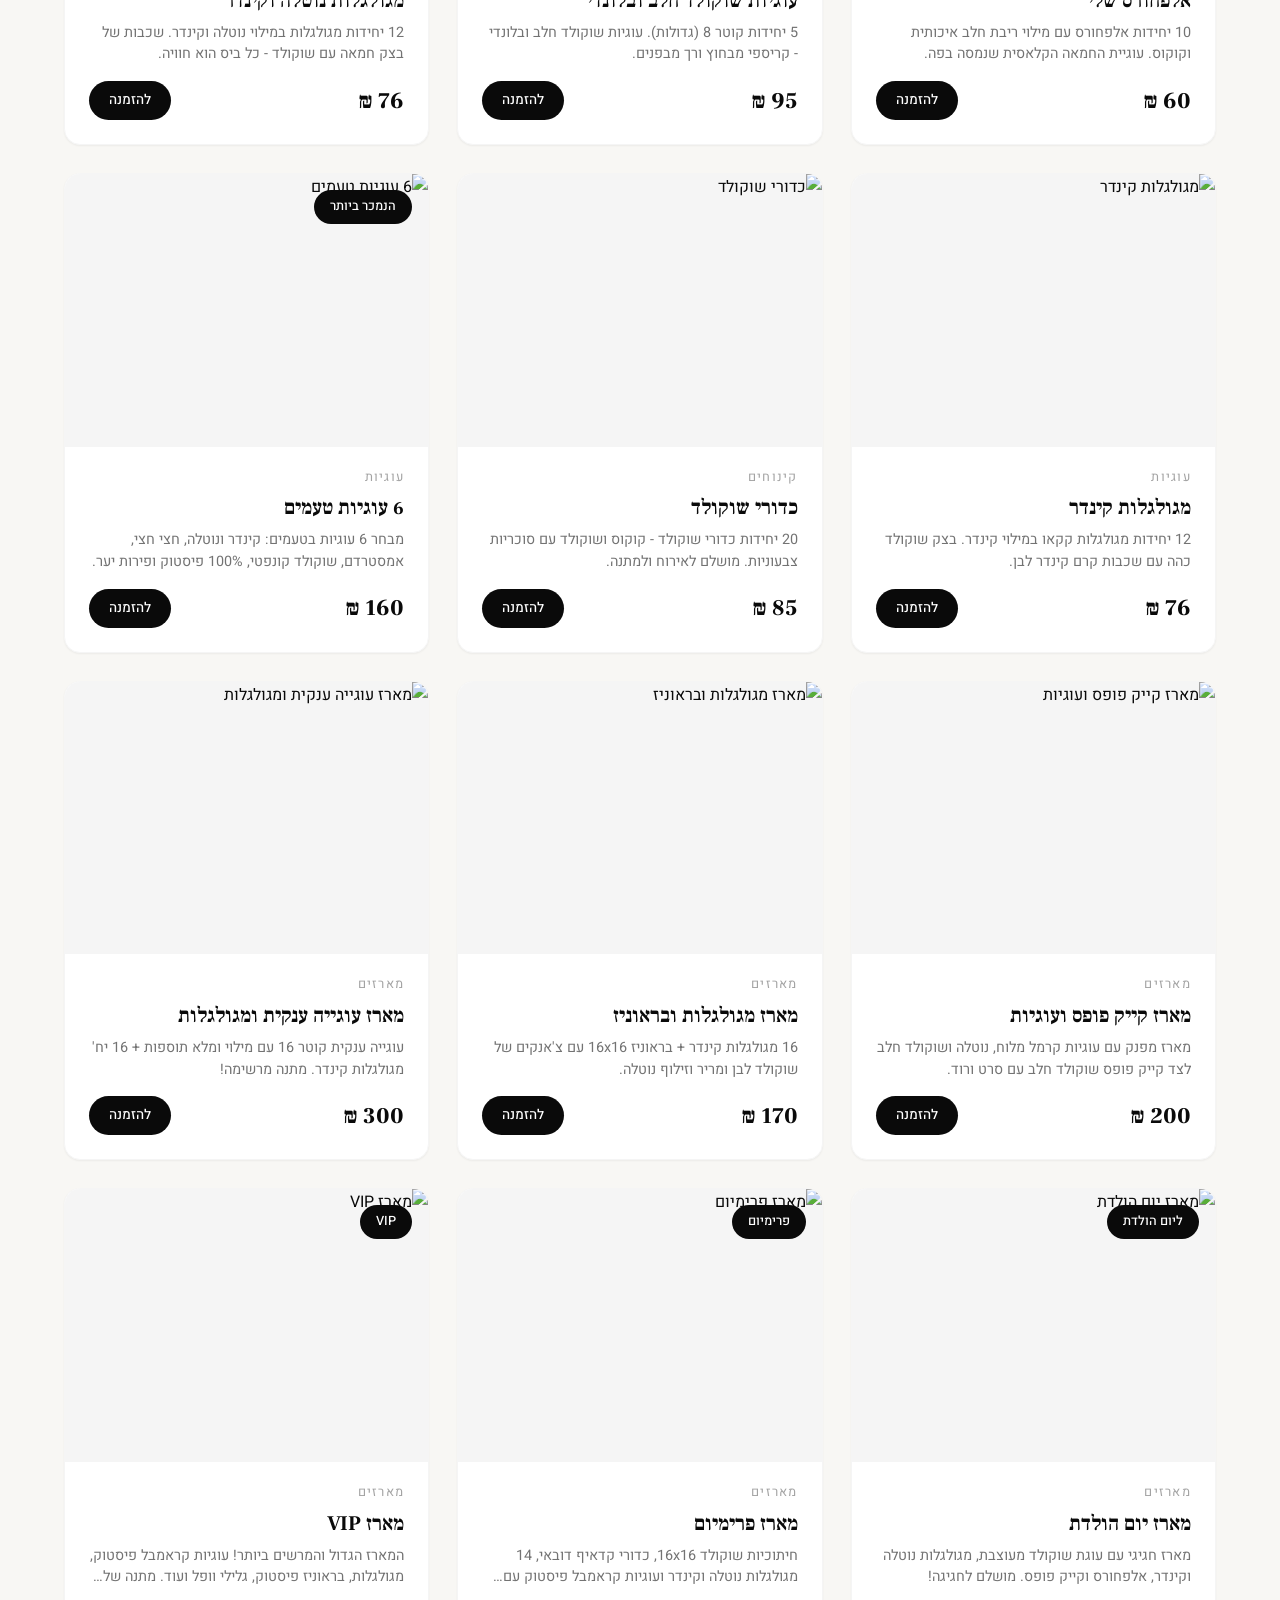
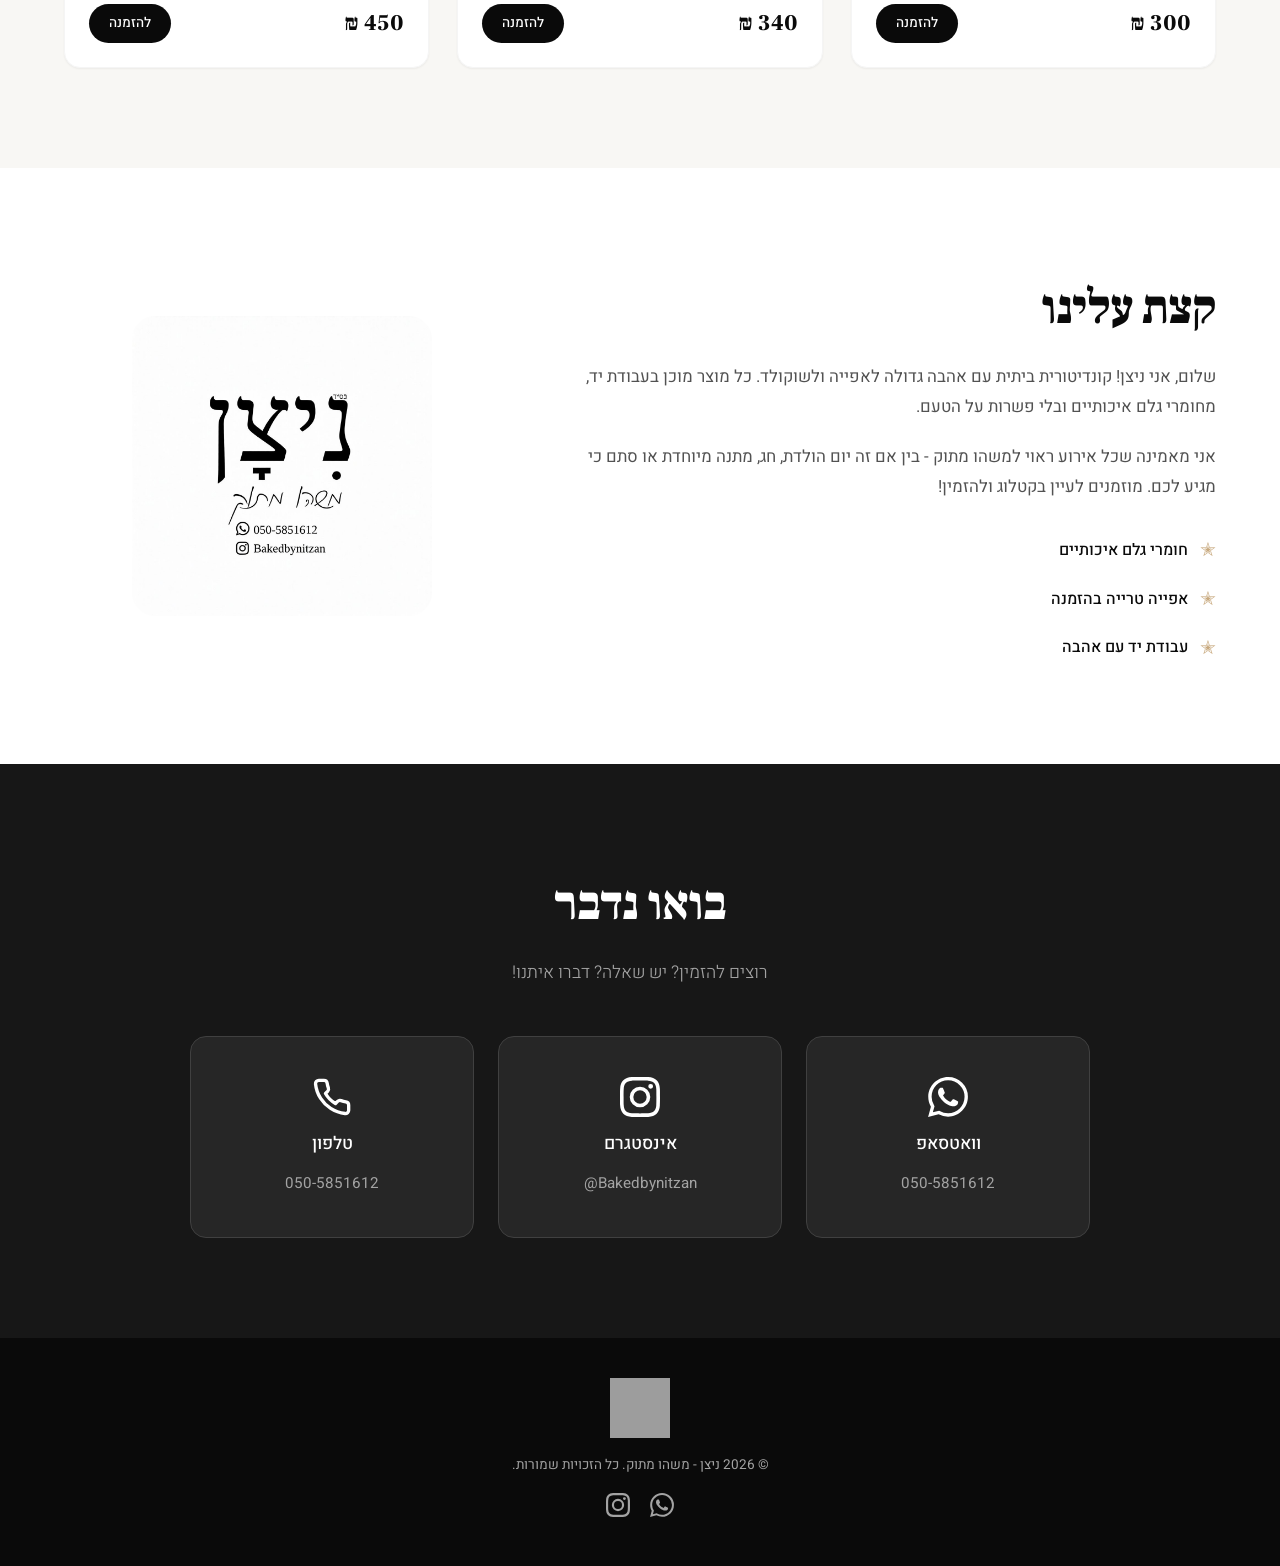
==== commit 9a0f48c0: "Fix images loading instantly via raw.githubusercontent.com Made-with: Cursor" ====
--- a/index.html
+++ b/index.html
@@ -4,7 +4,7 @@
   <meta charset="UTF-8">
   <meta name="viewport" content="width=device-width, initial-scale=1.0">
   <title>ניצן | משהו מתוק</title>
-  <link rel="stylesheet" href="style.css?v=7">
+  <link rel="stylesheet" href="style.css?v=9">
   <link rel="icon" href="images/logo.png" type="image/png">
   <link rel="preconnect" href="https://fonts.googleapis.com">
   <link rel="preconnect" href="https://fonts.gstatic.com" crossorigin>
@@ -175,7 +175,9 @@
     <div class="modal">
       <button class="modal-close" id="modalClose">&times;</button>
       <div class="modal-body">
-        <img src="" alt="" class="modal-image" id="modalImage">
+        <div class="modal-image-wrapper" id="modalImageWrapper">
+          <img src="" alt="" class="modal-image" id="modalImage">
+        </div>
         <div class="modal-info">
           <span class="modal-category" id="modalCategory"></span>
           <h3 class="modal-title" id="modalTitle"></h3>
@@ -190,7 +192,7 @@
     </div>
   </div>
 
-  <script src="script.js?v=8"></script>
+  <script src="script.js?v=10"></script>
 </body>
 </html>
 
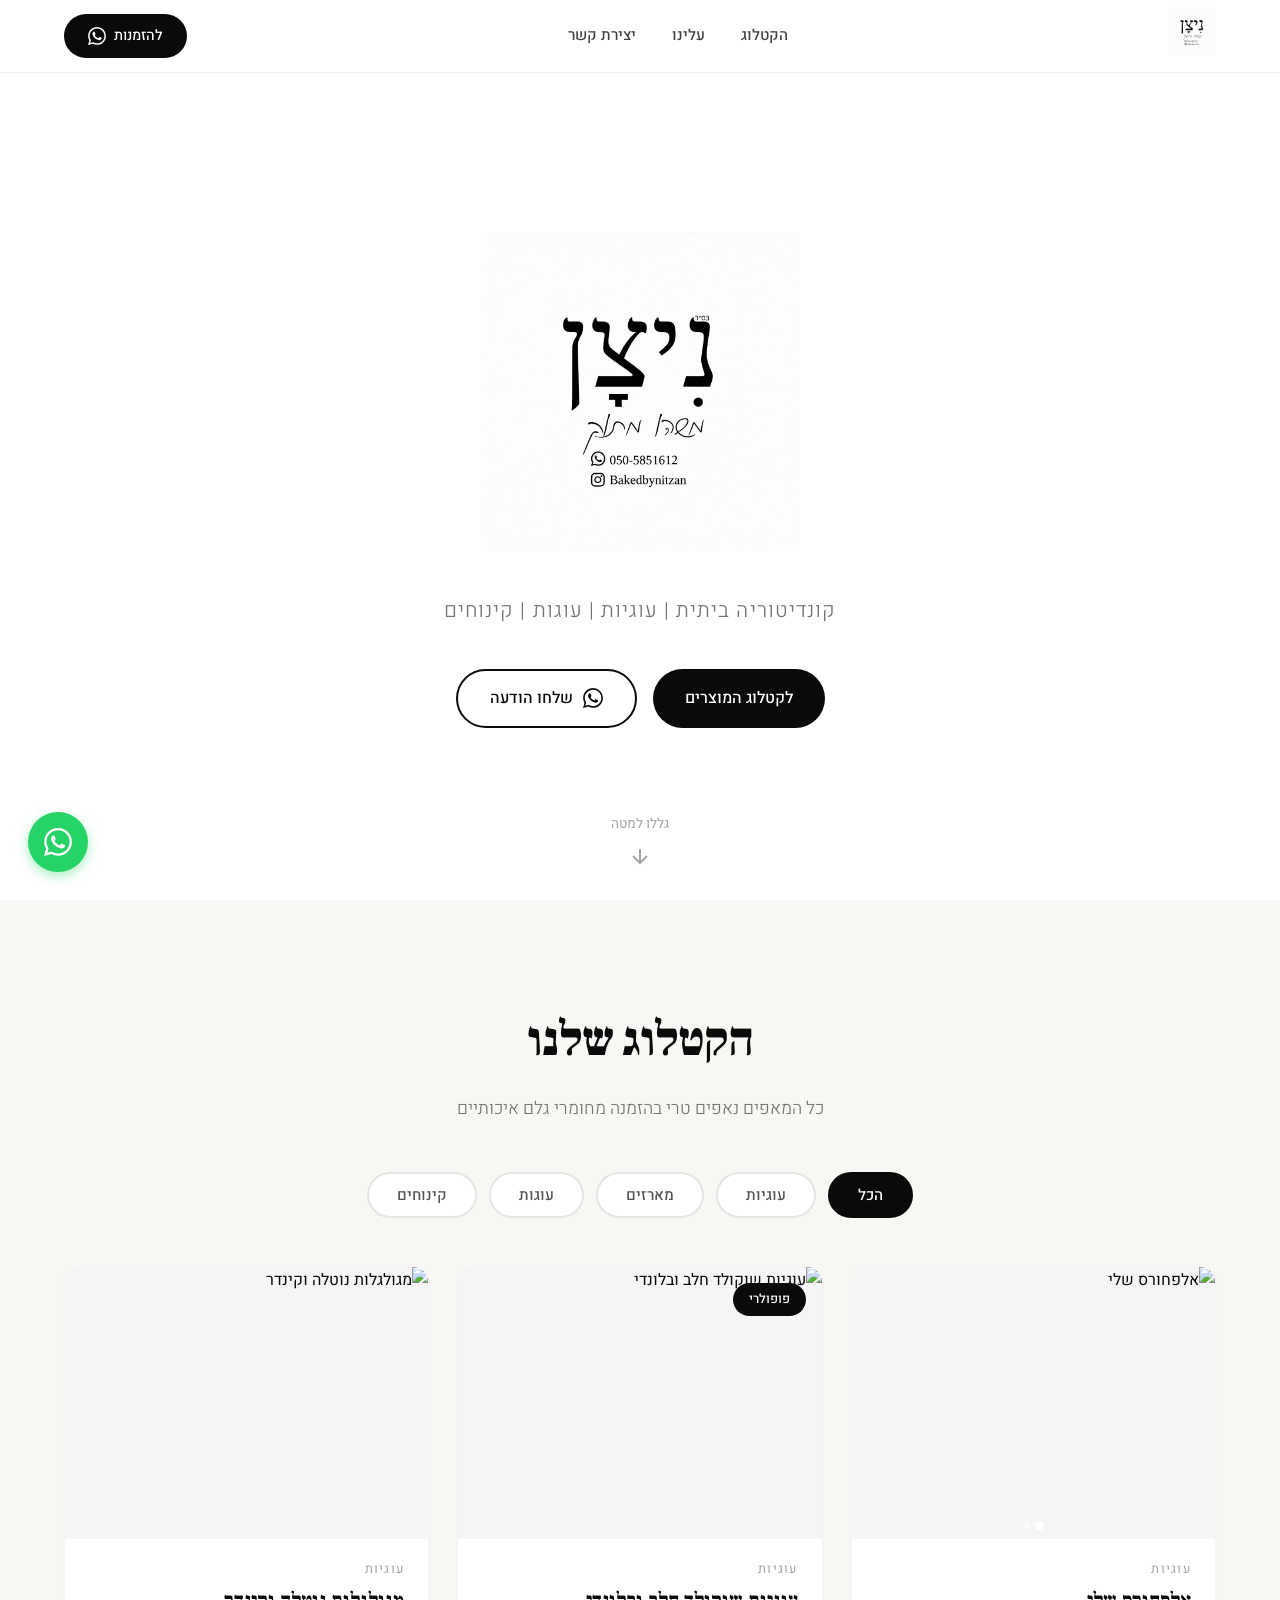
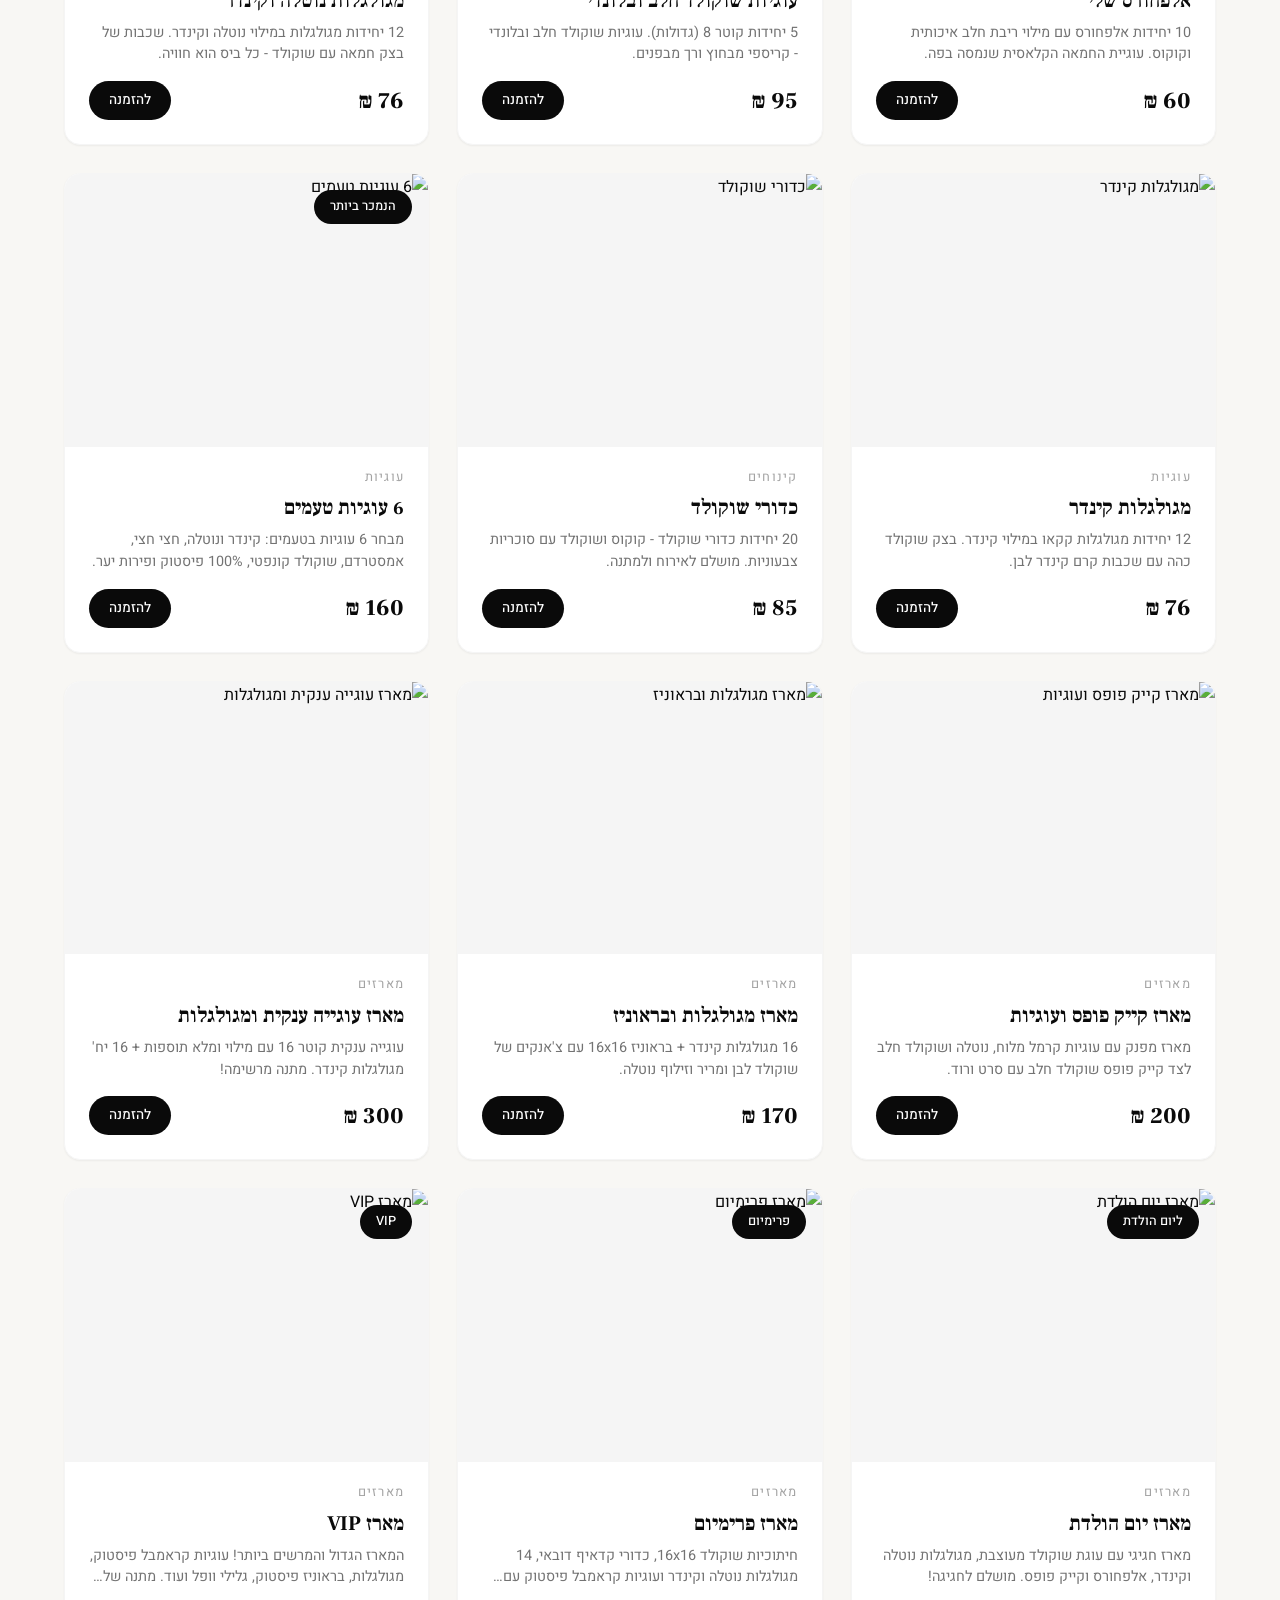
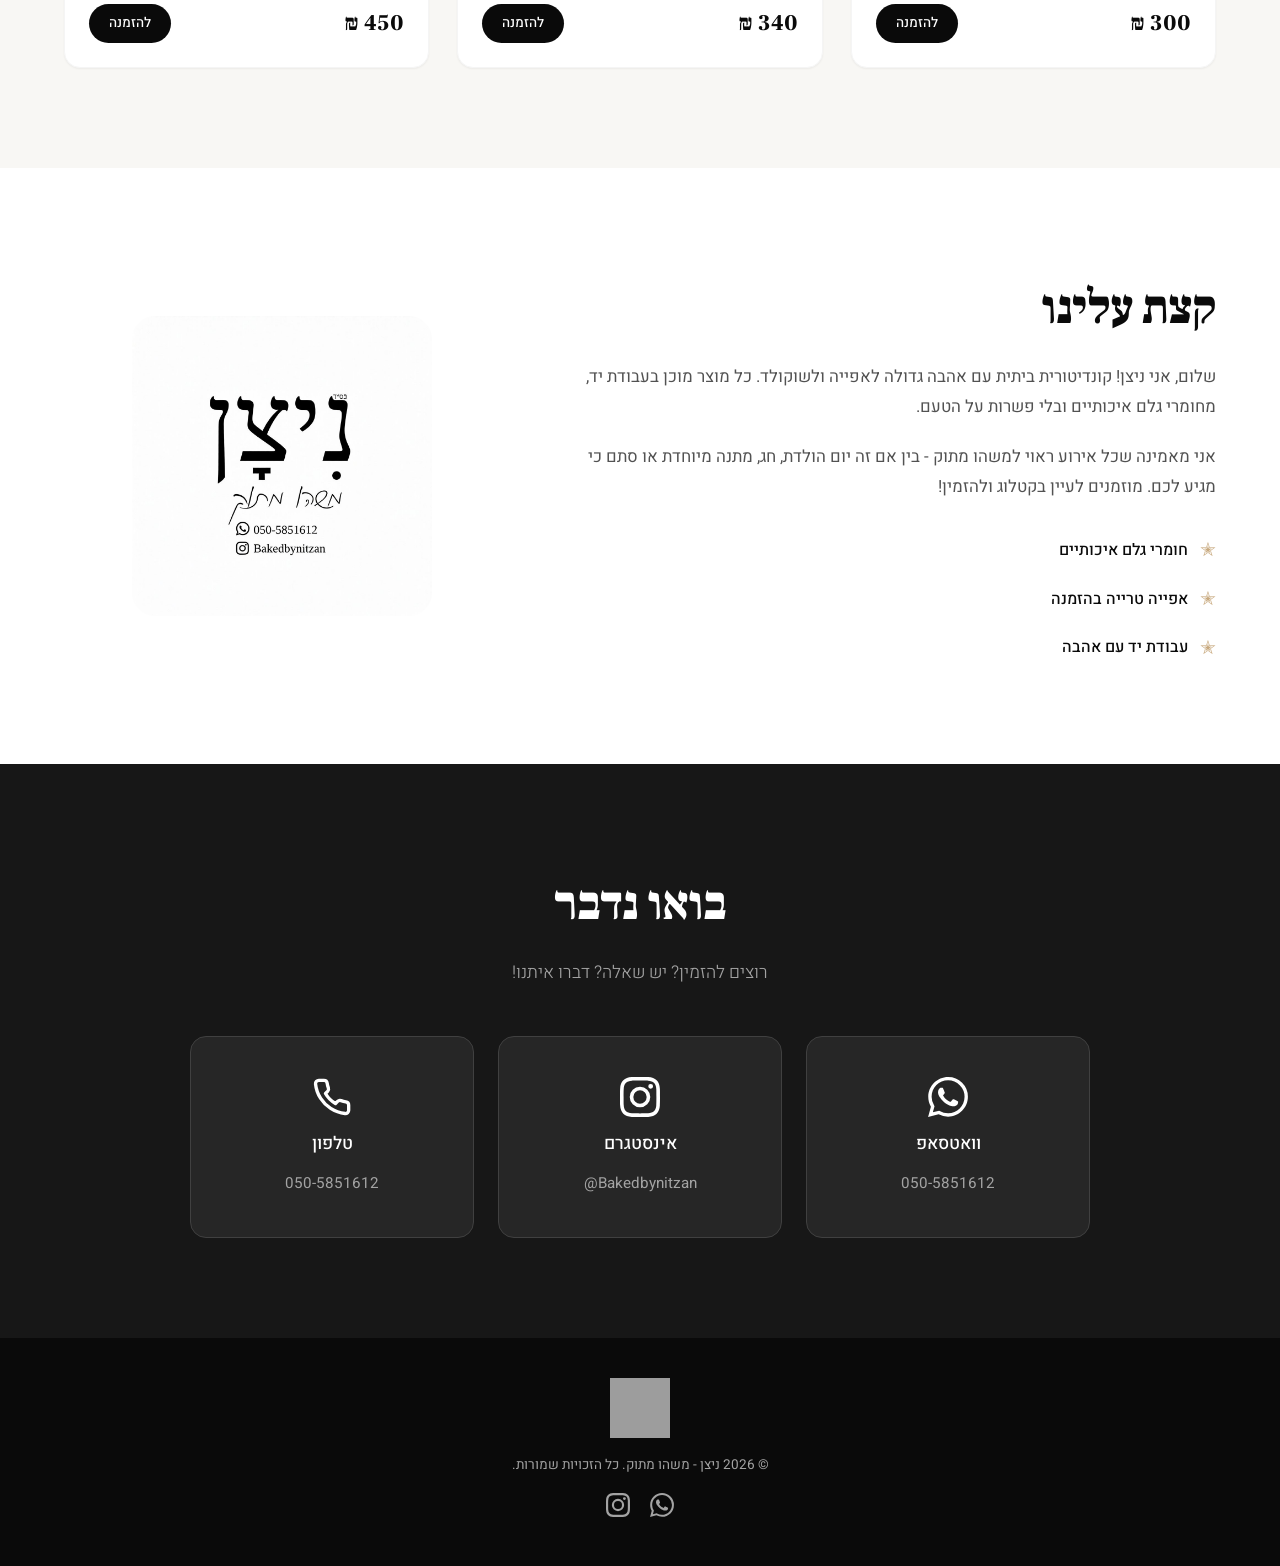
==== commit 5c738d0e: "Fix desktop modal - image now fills space properly with object-fit cover Made-with: Cursor" ====
--- a/index.html
+++ b/index.html
@@ -4,7 +4,7 @@
   <meta charset="UTF-8">
   <meta name="viewport" content="width=device-width, initial-scale=1.0">
   <title>ניצן | משהו מתוק</title>
-  <link rel="stylesheet" href="style.css?v=9">
+  <link rel="stylesheet" href="style.css?v=12">
   <link rel="icon" href="images/logo.png" type="image/png">
   <link rel="preconnect" href="https://fonts.googleapis.com">
   <link rel="preconnect" href="https://fonts.gstatic.com" crossorigin>
@@ -23,7 +23,7 @@
         <li><a href="#about">עלינו</a></li>
         <li><a href="#contact">יצירת קשר</a></li>
       </ul>
-      <a href="https://wa.me/9720505851612?text=היי%20ניצן!%20ראיתי%20את%20הקטלוג%20ואשמח%20להזמין" class="nav-cta" target="_blank" rel="noopener">
+      <a href="https://wa.me/9720505851612?text=היי%20ניצן!%20ראיתי%20את%20הקטלוג%20ואשמח%20להזמין" class="nav-cta wa-link" target="_blank" rel="noopener">
         להזמנות
         <svg width="18" height="18" viewBox="0 0 24 24" fill="currentColor"><path d="M17.472 14.382c-.297-.149-1.758-.867-2.03-.967-.273-.099-.471-.148-.67.15-.197.297-.767.966-.94 1.164-.173.199-.347.223-.644.075-.297-.15-1.255-.463-2.39-1.475-.883-.788-1.48-1.761-1.653-2.059-.173-.297-.018-.458.13-.606.134-.133.298-.347.446-.52.149-.174.198-.298.298-.497.099-.198.05-.371-.025-.52-.075-.149-.669-1.612-.916-2.207-.242-.579-.487-.5-.669-.51-.173-.008-.371-.01-.57-.01-.198 0-.52.074-.792.372-.272.297-1.04 1.016-1.04 2.479 0 1.462 1.065 2.875 1.213 3.074.149.198 2.096 3.2 5.077 4.487.709.306 1.262.489 1.694.625.712.227 1.36.195 1.871.118.571-.085 1.758-.719 2.006-1.413.248-.694.248-1.289.173-1.413-.074-.124-.272-.198-.57-.347m-5.421 7.403h-.004a9.87 9.87 0 01-5.031-1.378l-.361-.214-3.741.982.998-3.648-.235-.374a9.86 9.86 0 01-1.51-5.26c.001-5.45 4.436-9.884 9.888-9.884 2.64 0 5.122 1.03 6.988 2.898a9.825 9.825 0 012.893 6.994c-.003 5.45-4.437 9.884-9.885 9.884m8.413-18.297A11.815 11.815 0 0012.05 0C5.495 0 .16 5.335.157 11.892c0 2.096.547 4.142 1.588 5.945L.057 24l6.305-1.654a11.882 11.882 0 005.683 1.448h.005c6.554 0 11.89-5.335 11.893-11.893a11.821 11.821 0 00-3.48-8.413z"/></svg>
       </a>
@@ -40,7 +40,7 @@
       <li><a href="#about">עלינו</a></li>
       <li><a href="#contact">יצירת קשר</a></li>
       <li>
-        <a href="https://wa.me/9720505851612?text=היי%20ניצן!%20ראיתי%20את%20הקטלוג%20ואשמח%20להזמין" class="mobile-cta" target="_blank" rel="noopener">
+        <a href="https://wa.me/9720505851612?text=היי%20ניצן!%20ראיתי%20את%20הקטלוג%20ואשמח%20להזמין" class="mobile-cta wa-link" target="_blank" rel="noopener">
           להזמנות בוואטסאפ
         </a>
       </li>
@@ -51,10 +51,10 @@
   <section class="hero" id="hero">
     <div class="hero-content">
       <img src="images/logo.png" alt="ניצן - משהו מתוק" class="hero-logo">
-      <p class="hero-tagline">קונדיטוריה ביתית | עוגיות | עוגות | קינוחים</p>
+      <p class="hero-tagline" id="heroTagline">קונדיטוריה ביתית | עוגיות | עוגות | קינוחים</p>
       <div class="hero-cta-group">
         <a href="#catalog" class="btn btn-primary">לקטלוג המוצרים</a>
-        <a href="https://wa.me/9720505851612?text=היי%20ניצן!%20ראיתי%20את%20הקטלוג%20ואשמח%20להזמין" class="btn btn-outline" target="_blank" rel="noopener">
+        <a href="https://wa.me/9720505851612?text=היי%20ניצן!%20ראיתי%20את%20הקטלוג%20ואשמח%20להזמין" class="btn btn-outline wa-link" target="_blank" rel="noopener">
           <svg width="20" height="20" viewBox="0 0 24 24" fill="currentColor"><path d="M17.472 14.382c-.297-.149-1.758-.867-2.03-.967-.273-.099-.471-.148-.67.15-.197.297-.767.966-.94 1.164-.173.199-.347.223-.644.075-.297-.15-1.255-.463-2.39-1.475-.883-.788-1.48-1.761-1.653-2.059-.173-.297-.018-.458.13-.606.134-.133.298-.347.446-.52.149-.174.198-.298.298-.497.099-.198.05-.371-.025-.52-.075-.149-.669-1.612-.916-2.207-.242-.579-.487-.5-.669-.51-.173-.008-.371-.01-.57-.01-.198 0-.52.074-.792.372-.272.297-1.04 1.016-1.04 2.479 0 1.462 1.065 2.875 1.213 3.074.149.198 2.096 3.2 5.077 4.487.709.306 1.262.489 1.694.625.712.227 1.36.195 1.871.118.571-.085 1.758-.719 2.006-1.413.248-.694.248-1.289.173-1.413-.074-.124-.272-.198-.57-.347m-5.421 7.403h-.004a9.87 9.87 0 01-5.031-1.378l-.361-.214-3.741.982.998-3.648-.235-.374a9.86 9.86 0 01-1.51-5.26c.001-5.45 4.436-9.884 9.888-9.884 2.64 0 5.122 1.03 6.988 2.898a9.825 9.825 0 012.893 6.994c-.003 5.45-4.437 9.884-9.885 9.884m8.413-18.297A11.815 11.815 0 0012.05 0C5.495 0 .16 5.335.157 11.892c0 2.096.547 4.142 1.588 5.945L.057 24l6.305-1.654a11.882 11.882 0 005.683 1.448h.005c6.554 0 11.89-5.335 11.893-11.893a11.821 11.821 0 00-3.48-8.413z"/></svg>
           שלחו הודעה
         </a>
@@ -69,8 +69,8 @@
   <!-- Catalog Section -->
   <section class="catalog" id="catalog">
     <div class="container">
-      <h2 class="section-title">הקטלוג שלנו</h2>
-      <p class="section-subtitle">כל המאפים נאפים טרי בהזמנה מחומרי גלם איכותיים</p>
+      <h2 class="section-title" id="catalogTitle">הקטלוג שלנו</h2>
+      <p class="section-subtitle" id="catalogSubtitle">כל המאפים נאפים טרי בהזמנה מחומרי גלם איכותיים</p>
 
       <!-- Category Filters -->
       <div class="filters">
@@ -93,27 +93,27 @@
     <div class="container">
       <div class="about-content">
         <div class="about-text">
-          <h2 class="section-title">קצת עלינו</h2>
-          <p>
+          <h2 class="section-title" id="aboutTitle">קצת עלינו</h2>
+          <p id="aboutText1">
             שלום, אני ניצן! קונדיטורית ביתית עם אהבה גדולה לאפייה ולשוקולד.
             כל מוצר מוכן בעבודת יד, מחומרי גלם איכותיים ובלי פשרות על הטעם.
           </p>
-          <p>
+          <p id="aboutText2">
             אני מאמינה שכל אירוע ראוי למשהו מתוק - בין אם זה יום הולדת,
             חג, מתנה מיוחדת או סתם כי מגיע לכם. מוזמנים לעיין בקטלוג ולהזמין!
           </p>
           <div class="about-features">
             <div class="feature">
               <span class="feature-icon">&#10029;</span>
-              <span>חומרי גלם איכותיים</span>
+              <span id="aboutFeature1">חומרי גלם איכותיים</span>
             </div>
             <div class="feature">
               <span class="feature-icon">&#10029;</span>
-              <span>אפייה טרייה בהזמנה</span>
+              <span id="aboutFeature2">אפייה טרייה בהזמנה</span>
             </div>
             <div class="feature">
               <span class="feature-icon">&#10029;</span>
-              <span>עבודת יד עם אהבה</span>
+              <span id="aboutFeature3">עבודת יד עם אהבה</span>
             </div>
           </div>
         </div>
@@ -127,23 +127,23 @@
   <!-- Contact Section -->
   <section class="contact" id="contact">
     <div class="container">
-      <h2 class="section-title">בואו נדבר</h2>
-      <p class="section-subtitle">רוצים להזמין? יש שאלה? דברו איתנו!</p>
+      <h2 class="section-title" id="contactTitle">בואו נדבר</h2>
+      <p class="section-subtitle" id="contactSubtitle">רוצים להזמין? יש שאלה? דברו איתנו!</p>
       <div class="contact-cards">
-        <a href="https://wa.me/9720505851612?text=היי%20ניצן!%20ראיתי%20את%20הקטלוג%20ואשמח%20להזמין" class="contact-card" target="_blank" rel="noopener">
+        <a href="https://wa.me/9720505851612?text=היי%20ניצן!%20ראיתי%20את%20הקטלוג%20ואשמח%20להזמין" class="contact-card wa-link" target="_blank" rel="noopener">
           <svg class="contact-icon" viewBox="0 0 24 24" fill="currentColor"><path d="M17.472 14.382c-.297-.149-1.758-.867-2.03-.967-.273-.099-.471-.148-.67.15-.197.297-.767.966-.94 1.164-.173.199-.347.223-.644.075-.297-.15-1.255-.463-2.39-1.475-.883-.788-1.48-1.761-1.653-2.059-.173-.297-.018-.458.13-.606.134-.133.298-.347.446-.52.149-.174.198-.298.298-.497.099-.198.05-.371-.025-.52-.075-.149-.669-1.612-.916-2.207-.242-.579-.487-.5-.669-.51-.173-.008-.371-.01-.57-.01-.198 0-.52.074-.792.372-.272.297-1.04 1.016-1.04 2.479 0 1.462 1.065 2.875 1.213 3.074.149.198 2.096 3.2 5.077 4.487.709.306 1.262.489 1.694.625.712.227 1.36.195 1.871.118.571-.085 1.758-.719 2.006-1.413.248-.694.248-1.289.173-1.413-.074-.124-.272-.198-.57-.347m-5.421 7.403h-.004a9.87 9.87 0 01-5.031-1.378l-.361-.214-3.741.982.998-3.648-.235-.374a9.86 9.86 0 01-1.51-5.26c.001-5.45 4.436-9.884 9.888-9.884 2.64 0 5.122 1.03 6.988 2.898a9.825 9.825 0 012.893 6.994c-.003 5.45-4.437 9.884-9.885 9.884m8.413-18.297A11.815 11.815 0 0012.05 0C5.495 0 .16 5.335.157 11.892c0 2.096.547 4.142 1.588 5.945L.057 24l6.305-1.654a11.882 11.882 0 005.683 1.448h.005c6.554 0 11.89-5.335 11.893-11.893a11.821 11.821 0 00-3.48-8.413z"/></svg>
           <h3>וואטסאפ</h3>
-          <p>050-5851612</p>
+          <p id="contactPhone1">050-5851612</p>
         </a>
-        <a href="https://instagram.com/Bakedbynitzan" class="contact-card" target="_blank" rel="noopener">
+        <a href="https://instagram.com/Bakedbynitzan" class="contact-card ig-link" target="_blank" rel="noopener">
           <svg class="contact-icon" viewBox="0 0 24 24" fill="currentColor"><path d="M12 2.163c3.204 0 3.584.012 4.85.07 3.252.148 4.771 1.691 4.919 4.919.058 1.265.069 1.645.069 4.849 0 3.205-.012 3.584-.069 4.849-.149 3.225-1.664 4.771-4.919 4.919-1.266.058-1.644.07-4.85.07-3.204 0-3.584-.012-4.849-.07-3.26-.149-4.771-1.699-4.919-4.92-.058-1.265-.07-1.644-.07-4.849 0-3.204.013-3.583.07-4.849.149-3.227 1.664-4.771 4.919-4.919 1.266-.057 1.645-.069 4.849-.069zM12 0C8.741 0 8.333.014 7.053.072 2.695.272.273 2.69.073 7.052.014 8.333 0 8.741 0 12c0 3.259.014 3.668.072 4.948.2 4.358 2.618 6.78 6.98 6.98C8.333 23.986 8.741 24 12 24c3.259 0 3.668-.014 4.948-.072 4.354-.2 6.782-2.618 6.979-6.98.059-1.28.073-1.689.073-4.948 0-3.259-.014-3.667-.072-4.947-.196-4.354-2.617-6.78-6.979-6.98C15.668.014 15.259 0 12 0zm0 5.838a6.162 6.162 0 100 12.324 6.162 6.162 0 000-12.324zM12 16a4 4 0 110-8 4 4 0 010 8zm6.406-11.845a1.44 1.44 0 100 2.881 1.44 1.44 0 000-2.881z"/></svg>
           <h3>אינסטגרם</h3>
-          <p>@Bakedbynitzan</p>
+          <p id="contactIgHandle">@Bakedbynitzan</p>
         </a>
-        <a href="tel:0505851612" class="contact-card">
+        <a href="tel:0505851612" class="contact-card phone-link">
           <svg class="contact-icon" viewBox="0 0 24 24" fill="none" stroke="currentColor" stroke-width="2" stroke-linecap="round" stroke-linejoin="round"><path d="M22 16.92v3a2 2 0 01-2.18 2 19.79 19.79 0 01-8.63-3.07 19.5 19.5 0 01-6-6 19.79 19.79 0 01-3.07-8.67A2 2 0 014.11 2h3a2 2 0 012 1.72 12.84 12.84 0 00.7 2.81 2 2 0 01-.45 2.11L8.09 9.91a16 16 0 006 6l1.27-1.27a2 2 0 012.11-.45 12.84 12.84 0 002.81.7A2 2 0 0122 16.92z"/></svg>
           <h3>טלפון</h3>
-          <p>050-5851612</p>
+          <p id="contactPhone2">050-5851612</p>
         </a>
       </div>
     </div>
@@ -153,12 +153,12 @@
   <footer class="footer">
     <div class="container">
       <img src="images/logo.png" alt="ניצן - משהו מתוק" class="footer-logo">
-      <p>&copy; 2026 ניצן - משהו מתוק. כל הזכויות שמורות.</p>
+      <p id="footerText">&copy; 2026 ניצן - משהו מתוק. כל הזכויות שמורות.</p>
       <div class="footer-social">
-        <a href="https://wa.me/9720505851612" target="_blank" rel="noopener" aria-label="וואטסאפ">
+        <a href="https://wa.me/9720505851612" class="wa-link-simple" target="_blank" rel="noopener" aria-label="וואטסאפ">
           <svg width="24" height="24" viewBox="0 0 24 24" fill="currentColor"><path d="M17.472 14.382c-.297-.149-1.758-.867-2.03-.967-.273-.099-.471-.148-.67.15-.197.297-.767.966-.94 1.164-.173.199-.347.223-.644.075-.297-.15-1.255-.463-2.39-1.475-.883-.788-1.48-1.761-1.653-2.059-.173-.297-.018-.458.13-.606.134-.133.298-.347.446-.52.149-.174.198-.298.298-.497.099-.198.05-.371-.025-.52-.075-.149-.669-1.612-.916-2.207-.242-.579-.487-.5-.669-.51-.173-.008-.371-.01-.57-.01-.198 0-.52.074-.792.372-.272.297-1.04 1.016-1.04 2.479 0 1.462 1.065 2.875 1.213 3.074.149.198 2.096 3.2 5.077 4.487.709.306 1.262.489 1.694.625.712.227 1.36.195 1.871.118.571-.085 1.758-.719 2.006-1.413.248-.694.248-1.289.173-1.413-.074-.124-.272-.198-.57-.347m-5.421 7.403h-.004a9.87 9.87 0 01-5.031-1.378l-.361-.214-3.741.982.998-3.648-.235-.374a9.86 9.86 0 01-1.51-5.26c.001-5.45 4.436-9.884 9.888-9.884 2.64 0 5.122 1.03 6.988 2.898a9.825 9.825 0 012.893 6.994c-.003 5.45-4.437 9.884-9.885 9.884m8.413-18.297A11.815 11.815 0 0012.05 0C5.495 0 .16 5.335.157 11.892c0 2.096.547 4.142 1.588 5.945L.057 24l6.305-1.654a11.882 11.882 0 005.683 1.448h.005c6.554 0 11.89-5.335 11.893-11.893a11.821 11.821 0 00-3.48-8.413z"/></svg>
         </a>
-        <a href="https://instagram.com/Bakedbynitzan" target="_blank" rel="noopener" aria-label="אינסטגרם">
+        <a href="https://instagram.com/Bakedbynitzan" class="ig-link" target="_blank" rel="noopener" aria-label="אינסטגרם">
           <svg width="24" height="24" viewBox="0 0 24 24" fill="currentColor"><path d="M12 2.163c3.204 0 3.584.012 4.85.07 3.252.148 4.771 1.691 4.919 4.919.058 1.265.069 1.645.069 4.849 0 3.205-.012 3.584-.069 4.849-.149 3.225-1.664 4.771-4.919 4.919-1.266.058-1.644.07-4.85.07-3.204 0-3.584-.012-4.849-.07-3.26-.149-4.771-1.699-4.919-4.92-.058-1.265-.07-1.644-.07-4.849 0-3.204.013-3.583.07-4.849.149-3.227 1.664-4.771 4.919-4.919 1.266-.057 1.645-.069 4.849-.069zM12 0C8.741 0 8.333.014 7.053.072 2.695.272.273 2.69.073 7.052.014 8.333 0 8.741 0 12c0 3.259.014 3.668.072 4.948.2 4.358 2.618 6.78 6.98 6.98C8.333 23.986 8.741 24 12 24c3.259 0 3.668-.014 4.948-.072 4.354-.2 6.782-2.618 6.979-6.98.059-1.28.073-1.689.073-4.948 0-3.259-.014-3.667-.072-4.947-.196-4.354-2.617-6.78-6.979-6.98C15.668.014 15.259 0 12 0zm0 5.838a6.162 6.162 0 100 12.324 6.162 6.162 0 000-12.324zM12 16a4 4 0 110-8 4 4 0 010 8zm6.406-11.845a1.44 1.44 0 100 2.881 1.44 1.44 0 000-2.881z"/></svg>
         </a>
       </div>
@@ -166,7 +166,7 @@
   </footer>
 
   <!-- Floating WhatsApp Button -->
-  <a href="https://wa.me/9720505851612?text=היי%20ניצן!%20ראיתי%20את%20הקטלוג%20ואשמח%20להזמין" class="whatsapp-float" target="_blank" rel="noopener" aria-label="שלחו הודעה בוואטסאפ">
+  <a href="https://wa.me/9720505851612?text=היי%20ניצן!%20ראיתי%20את%20הקטלוג%20ואשמח%20להזמין" class="whatsapp-float wa-link" target="_blank" rel="noopener" aria-label="שלחו הודעה בוואטסאפ">
     <svg width="28" height="28" viewBox="0 0 24 24" fill="currentColor"><path d="M17.472 14.382c-.297-.149-1.758-.867-2.03-.967-.273-.099-.471-.148-.67.15-.197.297-.767.966-.94 1.164-.173.199-.347.223-.644.075-.297-.15-1.255-.463-2.39-1.475-.883-.788-1.48-1.761-1.653-2.059-.173-.297-.018-.458.13-.606.134-.133.298-.347.446-.52.149-.174.198-.298.298-.497.099-.198.05-.371-.025-.52-.075-.149-.669-1.612-.916-2.207-.242-.579-.487-.5-.669-.51-.173-.008-.371-.01-.57-.01-.198 0-.52.074-.792.372-.272.297-1.04 1.016-1.04 2.479 0 1.462 1.065 2.875 1.213 3.074.149.198 2.096 3.2 5.077 4.487.709.306 1.262.489 1.694.625.712.227 1.36.195 1.871.118.571-.085 1.758-.719 2.006-1.413.248-.694.248-1.289.173-1.413-.074-.124-.272-.198-.57-.347m-5.421 7.403h-.004a9.87 9.87 0 01-5.031-1.378l-.361-.214-3.741.982.998-3.648-.235-.374a9.86 9.86 0 01-1.51-5.26c.001-5.45 4.436-9.884 9.888-9.884 2.64 0 5.122 1.03 6.988 2.898a9.825 9.825 0 012.893 6.994c-.003 5.45-4.437 9.884-9.885 9.884m8.413-18.297A11.815 11.815 0 0012.05 0C5.495 0 .16 5.335.157 11.892c0 2.096.547 4.142 1.588 5.945L.057 24l6.305-1.654a11.882 11.882 0 005.683 1.448h.005c6.554 0 11.89-5.335 11.893-11.893a11.821 11.821 0 00-3.48-8.413z"/></svg>
   </a>
 
@@ -192,7 +192,7 @@
     </div>
   </div>
 
-  <script src="script.js?v=10"></script>
+  <script src="script.js?v=11"></script>
 </body>
 </html>
 
--- a/style.css
+++ b/style.css
@@ -455,6 +455,60 @@
   border-radius: 100px;
   font-size: 0.8rem;
   font-weight: 500;
+  z-index: 5;
+}
+
+/* Product Card Carousel */
+.carousel-container {
+  position: relative;
+}
+
+.carousel-track {
+  display: flex;
+  overflow-x: scroll;
+  scroll-snap-type: x mandatory;
+  -webkit-overflow-scrolling: touch;
+  scrollbar-width: none;
+  -ms-overflow-style: none;
+}
+
+.carousel-track::-webkit-scrollbar { display: none; }
+
+.carousel-slide {
+  min-width: 100%;
+  scroll-snap-align: start;
+  aspect-ratio: 4/3;
+}
+
+.carousel-slide img {
+  width: 100%;
+  height: 100%;
+  object-fit: cover;
+}
+
+.carousel-dots {
+  position: absolute;
+  bottom: 10px;
+  left: 50%;
+  transform: translateX(-50%);
+  display: flex;
+  gap: 6px;
+  z-index: 5;
+}
+
+.carousel-dot {
+  width: 7px;
+  height: 7px;
+  border-radius: 50%;
+  background: rgba(255,255,255,0.5);
+  cursor: pointer;
+  transition: all 0.3s;
+  border: none;
+}
+
+.carousel-dot.active {
+  background: #fff;
+  transform: scale(1.3);
 }
 
 .product-card-content {
@@ -751,10 +805,10 @@
 .modal {
   background: var(--white);
   border-radius: var(--radius-xl);
-  max-width: 800px;
+  max-width: 900px;
   width: 100%;
-  max-height: 90vh;
-  overflow-y: auto;
+  max-height: 85vh;
+  overflow: hidden;
   position: relative;
   transform: scale(0.9) translateY(20px);
   transition: var(--transition);
@@ -791,21 +845,113 @@
 .modal-body {
   display: grid;
   grid-template-columns: 1fr 1fr;
+  max-height: 85vh;
+}
+
+.modal-image-wrapper {
+  position: relative;
+  overflow: hidden;
+  background: #f5f5f5;
+  border-radius: var(--radius-xl) 0 0 var(--radius-xl);
+  display: flex;
+  align-items: center;
+  justify-content: center;
+  min-height: 350px;
+  max-height: 85vh;
 }
 
 .modal-image {
   width: 100%;
-  max-height: 450px;
-  object-fit: contain;
-  background: #000;
+  height: 100%;
+  object-fit: cover;
   border-radius: var(--radius-xl) 0 0 var(--radius-xl);
 }
+
+.modal-carousel-track {
+  display: flex;
+  overflow-x: scroll;
+  scroll-snap-type: x mandatory;
+  scrollbar-width: none;
+  -ms-overflow-style: none;
+  border-radius: var(--radius-xl) 0 0 var(--radius-xl);
+  height: 100%;
+}
+
+.modal-carousel-track::-webkit-scrollbar { display: none; }
+
+.modal-carousel-slide {
+  min-width: 100%;
+  scroll-snap-align: start;
+  display: flex;
+  align-items: center;
+  justify-content: center;
+}
+
+.modal-carousel-slide img {
+  width: 100%;
+  height: 100%;
+  object-fit: cover;
+}
+
+.modal-carousel-dots {
+  position: absolute;
+  bottom: 12px;
+  left: 50%;
+  transform: translateX(-50%);
+  display: flex;
+  gap: 8px;
+  z-index: 5;
+}
+
+.modal-carousel-dot {
+  width: 8px;
+  height: 8px;
+  border-radius: 50%;
+  background: rgba(255,255,255,0.4);
+  cursor: pointer;
+  transition: all 0.3s;
+  border: none;
+}
+
+.modal-carousel-dot.active {
+  background: #fff;
+  transform: scale(1.3);
+}
+
+.modal-carousel-arrow {
+  position: absolute;
+  top: 50%;
+  transform: translateY(-50%);
+  width: 36px;
+  height: 36px;
+  border-radius: 50%;
+  border: none;
+  background: rgba(255,255,255,0.85);
+  color: #000;
+  font-size: 1.2rem;
+  cursor: pointer;
+  z-index: 5;
+  display: flex;
+  align-items: center;
+  justify-content: center;
+  transition: all 0.2s;
+}
+
+.modal-carousel-arrow:hover {
+  background: #fff;
+  transform: translateY(-50%) scale(1.1);
+}
+
+.modal-carousel-prev { right: 12px; }
+.modal-carousel-next { left: 12px; }
 
 .modal-info {
   padding: 40px 32px;
   display: flex;
   flex-direction: column;
   justify-content: center;
+  overflow-y: auto;
+  max-height: 85vh;
 }
 
 .modal-category {
@@ -986,15 +1132,24 @@
     display: block;
   }
 
+  .modal-image-wrapper {
+    border-radius: 0;
+    background: none;
+  }
+
   .modal-image {
     display: block;
     border-radius: 0;
     max-height: none;
+    max-width: 100%;
     width: 100%;
     height: auto;
-    object-fit: none;
+    object-fit: fill;
     background: none;
   }
+
+  .modal-carousel-track { border-radius: 0; }
+  .modal-carousel-arrow { display: none; }
 
   .modal-info {
     padding: 20px 20px 40px;
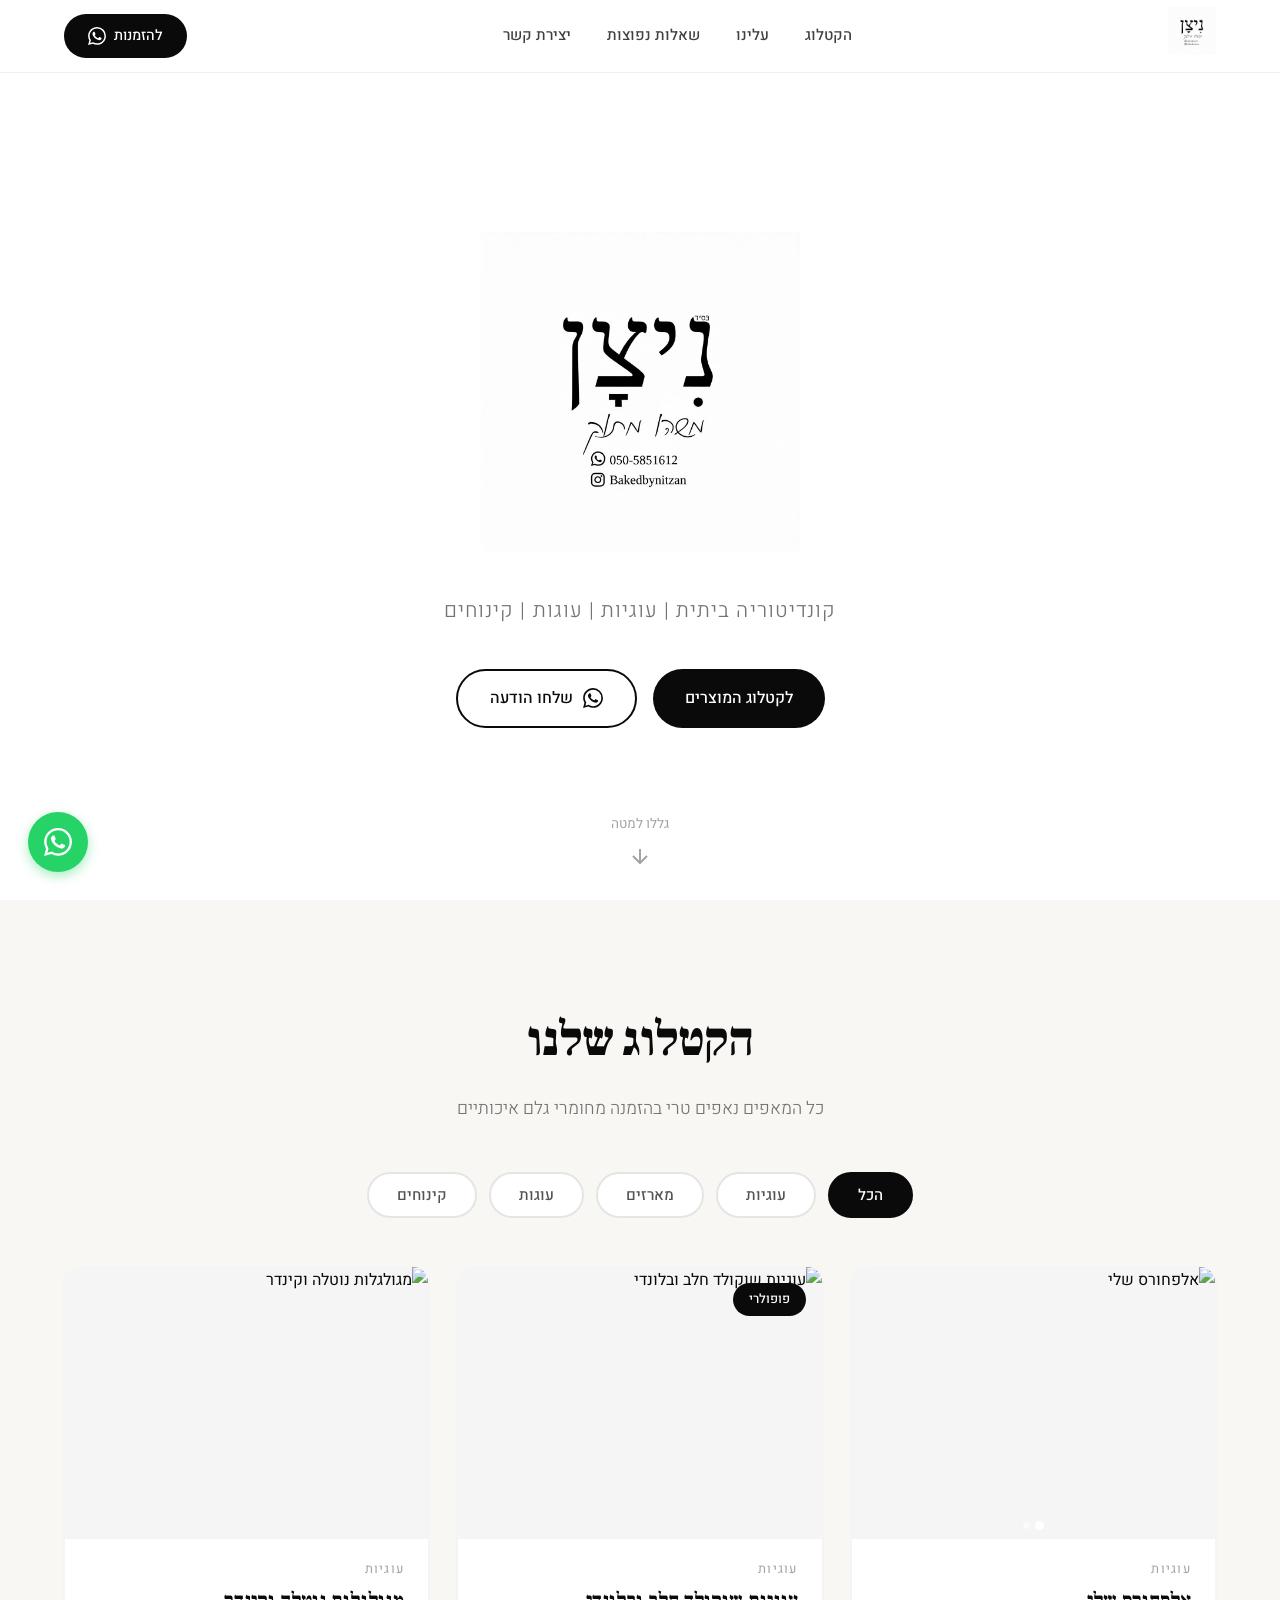
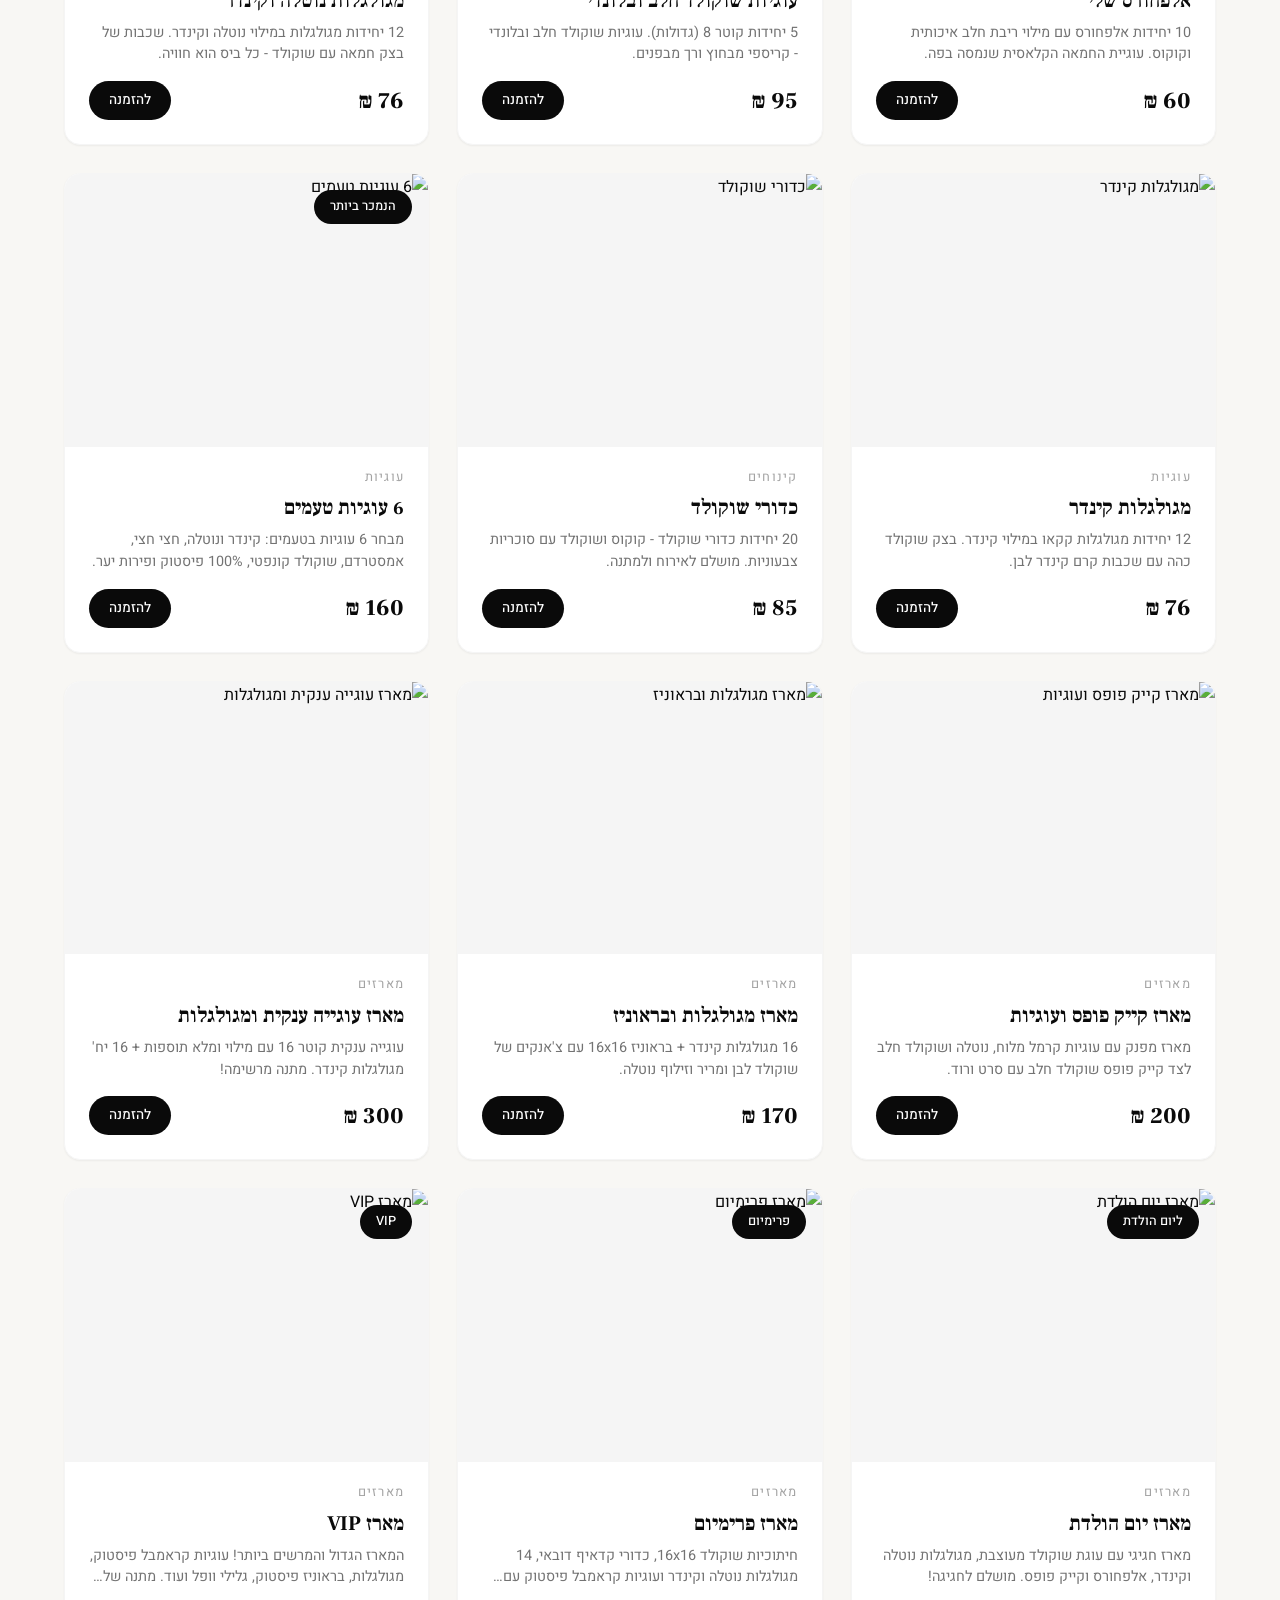
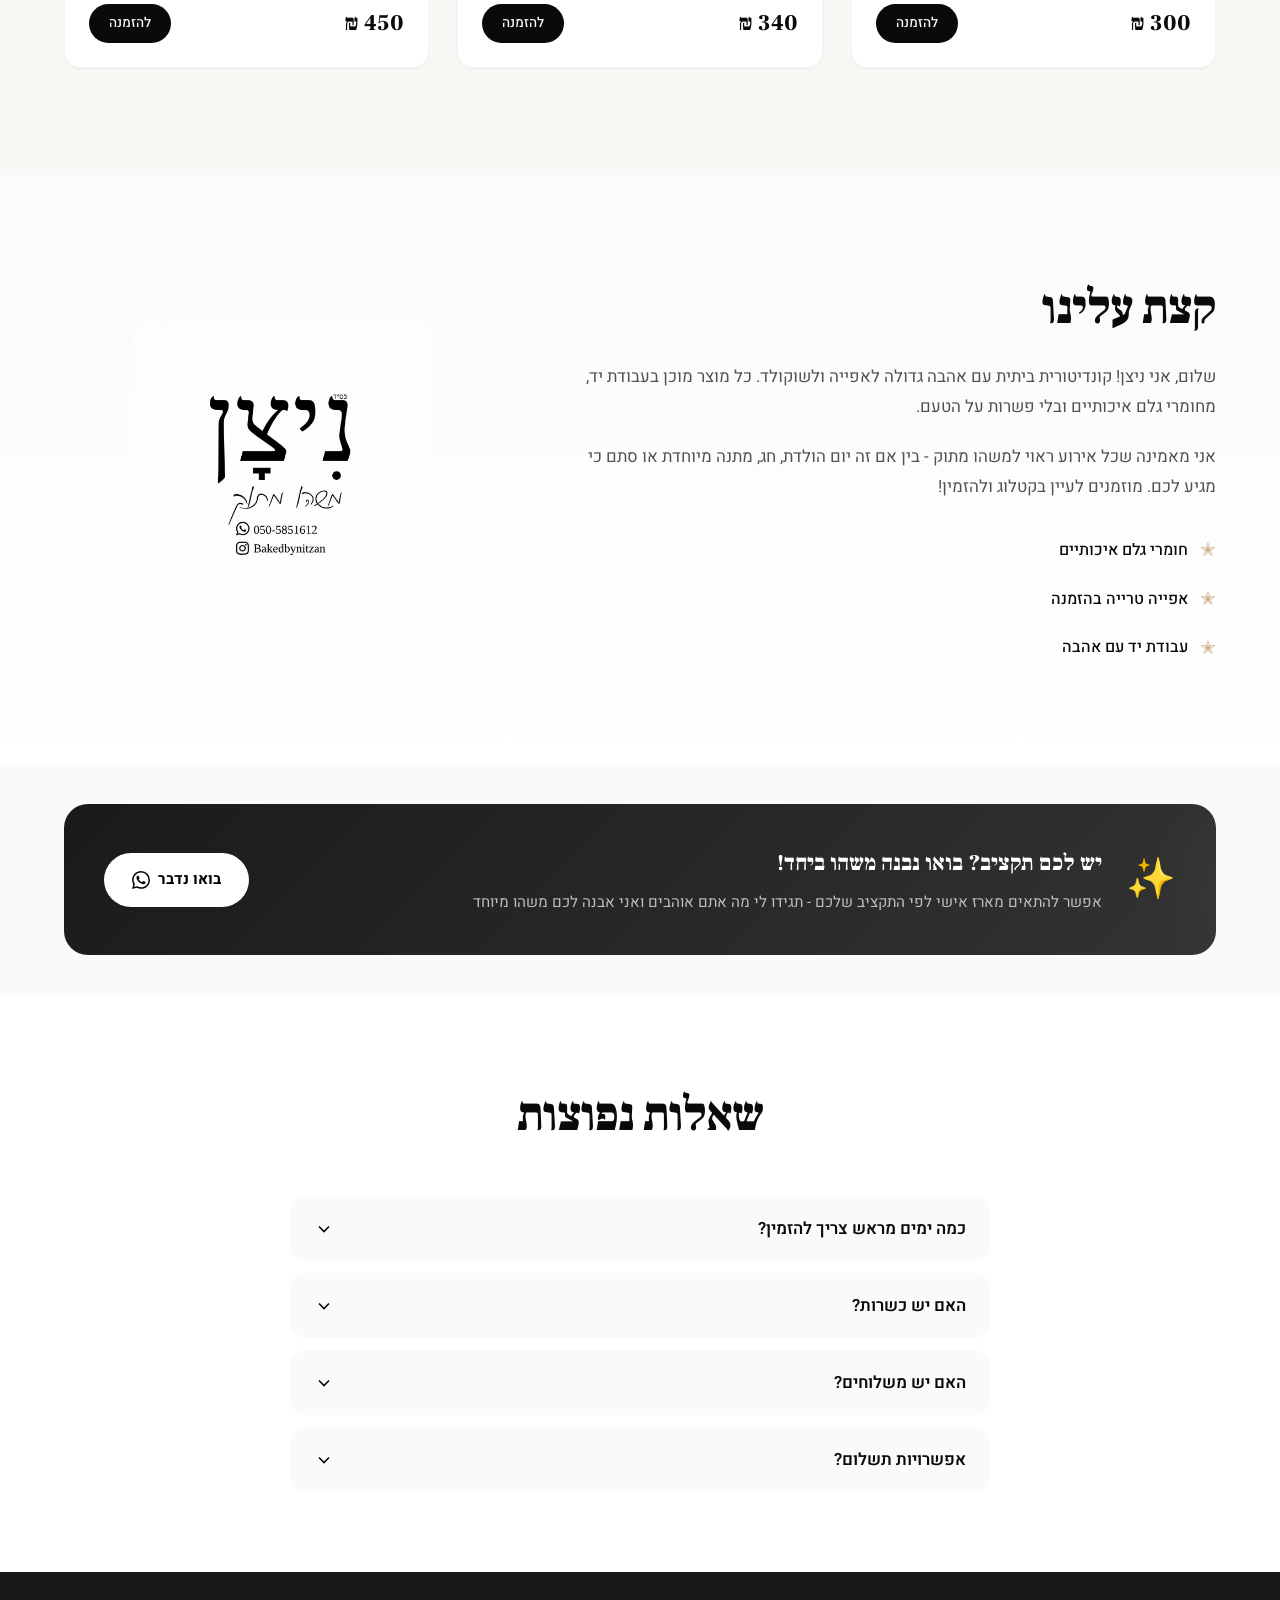
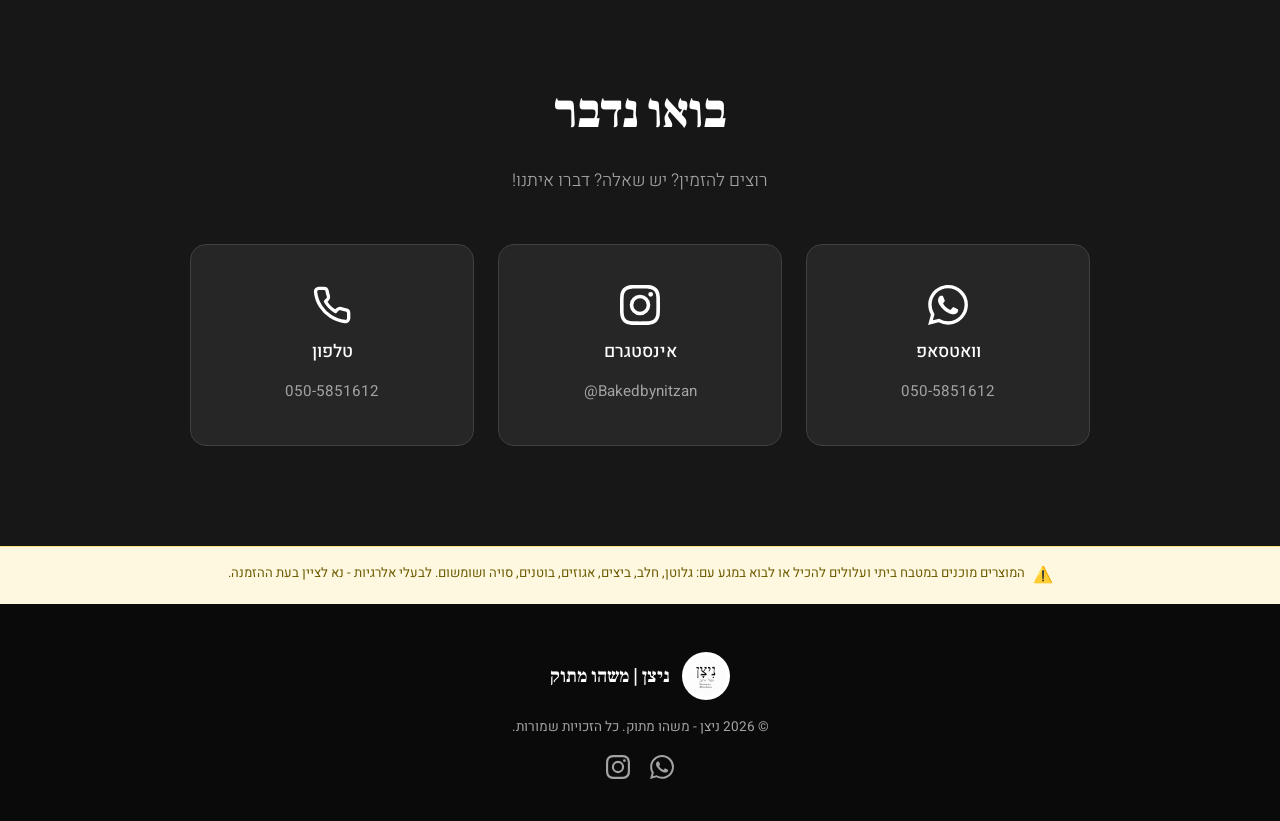
==== commit ad606ee2: "Visual polish - fix footer logo, add SEO meta tags, scroll animations, loading state - Fix gray squa" ====
--- a/index.html
+++ b/index.html
@@ -3,8 +3,15 @@
 <head>
   <meta charset="UTF-8">
   <meta name="viewport" content="width=device-width, initial-scale=1.0">
+  <meta name="description" content="ניצן - משהו מתוק | קונדיטוריה ביתית. עוגיות, עוגות, קינוחים ומארזים מפנקים. הכל נאפה טרי בהזמנה מחומרי גלם איכותיים.">
+  <meta name="keywords" content="קונדיטוריה ביתית, עוגיות, עוגות, קינוחים, מארזים, אלפחורס, בראוניז, הזמנה">
+  <meta property="og:title" content="ניצן | משהו מתוק - קונדיטוריה ביתית">
+  <meta property="og:description" content="עוגיות, עוגות, קינוחים ומארזים מפנקים. הכל נאפה טרי בהזמנה מחומרי גלם איכותיים.">
+  <meta property="og:image" content="images/logo.png">
+  <meta property="og:type" content="website">
+  <meta name="theme-color" content="#000000">
   <title>ניצן | משהו מתוק</title>
-  <link rel="stylesheet" href="style.css?v=12">
+  <link rel="stylesheet" href="style.css?v=15">
   <link rel="icon" href="images/logo.png" type="image/png">
   <link rel="preconnect" href="https://fonts.googleapis.com">
   <link rel="preconnect" href="https://fonts.gstatic.com" crossorigin>
@@ -21,6 +28,7 @@
       <ul class="nav-links">
         <li><a href="#catalog">הקטלוג</a></li>
         <li><a href="#about">עלינו</a></li>
+        <li><a href="#faq">שאלות נפוצות</a></li>
         <li><a href="#contact">יצירת קשר</a></li>
       </ul>
       <a href="https://wa.me/9720505851612?text=היי%20ניצן!%20ראיתי%20את%20הקטלוג%20ואשמח%20להזמין" class="nav-cta wa-link" target="_blank" rel="noopener">
@@ -38,6 +46,7 @@
     <ul class="mobile-nav-links">
       <li><a href="#catalog">הקטלוג</a></li>
       <li><a href="#about">עלינו</a></li>
+      <li><a href="#faq">שאלות נפוצות</a></li>
       <li><a href="#contact">יצירת קשר</a></li>
       <li>
         <a href="https://wa.me/9720505851612?text=היי%20ניצן!%20ראיתי%20את%20הקטלוג%20ואשמח%20להזמין" class="mobile-cta wa-link" target="_blank" rel="noopener">
@@ -83,7 +92,10 @@
 
       <!-- Products Grid -->
       <div class="products-grid" id="productsGrid">
-        <!-- Products will be injected by JS -->
+        <div class="loading-state" id="productsLoading">
+          <div class="loading-spinner"></div>
+          <p>טוען מוצרים...</p>
+        </div>
       </div>
     </div>
   </section>
@@ -124,6 +136,68 @@
     </div>
   </section>
 
+  <!-- Custom Order Banner -->
+  <section class="custom-order-banner" id="customOrder">
+    <div class="container">
+      <div class="custom-order-box">
+        <div class="custom-order-icon">&#10024;</div>
+        <div class="custom-order-content">
+          <h3 id="customOrderTitle">יש לכם תקציב? בואו נבנה משהו ביחד!</h3>
+          <p id="customOrderText">אפשר להתאים מארז אישי לפי התקציב שלכם - תגידו לי מה אתם אוהבים ואני אבנה לכם משהו מיוחד</p>
+        </div>
+        <a href="https://wa.me/9720505851612?text=היי%20ניצן!%20אשמח%20לבנות%20מארז%20לפי%20תקציב%20אישי" class="custom-order-btn wa-link-custom" target="_blank" rel="noopener">
+          בואו נדבר
+          <svg width="18" height="18" viewBox="0 0 24 24" fill="currentColor"><path d="M17.472 14.382c-.297-.149-1.758-.867-2.03-.967-.273-.099-.471-.148-.67.15-.197.297-.767.966-.94 1.164-.173.199-.347.223-.644.075-.297-.15-1.255-.463-2.39-1.475-.883-.788-1.48-1.761-1.653-2.059-.173-.297-.018-.458.13-.606.134-.133.298-.347.446-.52.149-.174.198-.298.298-.497.099-.198.05-.371-.025-.52-.075-.149-.669-1.612-.916-2.207-.242-.579-.487-.5-.669-.51-.173-.008-.371-.01-.57-.01-.198 0-.52.074-.792.372-.272.297-1.04 1.016-1.04 2.479 0 1.462 1.065 2.875 1.213 3.074.149.198 2.096 3.2 5.077 4.487.709.306 1.262.489 1.694.625.712.227 1.36.195 1.871.118.571-.085 1.758-.719 2.006-1.413.248-.694.248-1.289.173-1.413-.074-.124-.272-.198-.57-.347m-5.421 7.403h-.004a9.87 9.87 0 01-5.031-1.378l-.361-.214-3.741.982.998-3.648-.235-.374a9.86 9.86 0 01-1.51-5.26c.001-5.45 4.436-9.884 9.888-9.884 2.64 0 5.122 1.03 6.988 2.898a9.825 9.825 0 012.893 6.994c-.003 5.45-4.437 9.884-9.885 9.884m8.413-18.297A11.815 11.815 0 0012.05 0C5.495 0 .16 5.335.157 11.892c0 2.096.547 4.142 1.588 5.945L.057 24l6.305-1.654a11.882 11.882 0 005.683 1.448h.005c6.554 0 11.89-5.335 11.893-11.893a11.821 11.821 0 00-3.48-8.413z"/></svg>
+        </a>
+      </div>
+    </div>
+  </section>
+
+  <!-- FAQ Section -->
+  <section class="faq" id="faq">
+    <div class="container">
+      <h2 class="section-title" id="faqTitle">שאלות נפוצות</h2>
+      <div class="faq-list" id="faqList">
+        <div class="faq-item">
+          <button class="faq-question" onclick="this.parentElement.classList.toggle('open')">
+            <span>כמה ימים מראש צריך להזמין?</span>
+            <svg class="faq-arrow" width="20" height="20" viewBox="0 0 24 24" fill="none" stroke="currentColor" stroke-width="2"><path d="M6 9l6 6 6-6"/></svg>
+          </button>
+          <div class="faq-answer">
+            <p>עדיפות ל-3-4 ימים מראש, אבל יכולים לנסות לאתגר אותי בפחות : )</p>
+          </div>
+        </div>
+        <div class="faq-item">
+          <button class="faq-question" onclick="this.parentElement.classList.toggle('open')">
+            <span>האם יש כשרות?</span>
+            <svg class="faq-arrow" width="20" height="20" viewBox="0 0 24 24" fill="none" stroke="currentColor" stroke-width="2"><path d="M6 9l6 6 6-6"/></svg>
+          </button>
+          <div class="faq-answer">
+            <p>לצערי לא נותנים כשרות לעסק קינוחים מהבית, אבל אני שומרת בשר חלב עם שני כיורים, לא עובדת בשבת וכו׳</p>
+          </div>
+        </div>
+        <div class="faq-item">
+          <button class="faq-question" onclick="this.parentElement.classList.toggle('open')">
+            <span>האם יש משלוחים?</span>
+            <svg class="faq-arrow" width="20" height="20" viewBox="0 0 24 24" fill="none" stroke="currentColor" stroke-width="2"><path d="M6 9l6 6 6-6"/></svg>
+          </button>
+          <div class="faq-answer">
+            <p>כרגע לא, איסוף עצמי בלבד לאחרי אישור ההזמנה מולי בוואטסאפ</p>
+          </div>
+        </div>
+        <div class="faq-item">
+          <button class="faq-question" onclick="this.parentElement.classList.toggle('open')">
+            <span>אפשרויות תשלום?</span>
+            <svg class="faq-arrow" width="20" height="20" viewBox="0 0 24 24" fill="none" stroke="currentColor" stroke-width="2"><path d="M6 9l6 6 6-6"/></svg>
+          </button>
+          <div class="faq-answer">
+            <p>ביט / פייבוקס או מזומן ישירות</p>
+          </div>
+        </div>
+      </div>
+    </div>
+  </section>
+
   <!-- Contact Section -->
   <section class="contact" id="contact">
     <div class="container">
@@ -149,10 +223,23 @@
     </div>
   </section>
 
+  <!-- Allergen Notice -->
+  <div class="allergen-notice" id="allergenNotice">
+    <div class="container">
+      <p>
+        <span class="allergen-icon">&#9888;&#65039;</span>
+        <span id="allergenText">המוצרים מוכנים במטבח ביתי ועלולים להכיל או לבוא במגע עם: גלוטן, חלב, ביצים, אגוזים, בוטנים, סויה ושומשום. לבעלי אלרגיות - נא לציין בעת ההזמנה.</span>
+      </p>
+    </div>
+  </div>
+
   <!-- Footer -->
   <footer class="footer">
     <div class="container">
-      <img src="images/logo.png" alt="ניצן - משהו מתוק" class="footer-logo">
+      <div class="footer-brand">
+        <img src="images/logo.png" alt="ניצן - משהו מתוק" class="footer-logo">
+        <span class="footer-brand-name">ניצן | משהו מתוק</span>
+      </div>
       <p id="footerText">&copy; 2026 ניצן - משהו מתוק. כל הזכויות שמורות.</p>
       <div class="footer-social">
         <a href="https://wa.me/9720505851612" class="wa-link-simple" target="_blank" rel="noopener" aria-label="וואטסאפ">
@@ -192,7 +279,7 @@
     </div>
   </div>
 
-  <script src="script.js?v=11"></script>
+  <script src="script.js?v=15"></script>
 </body>
 </html>
 
--- a/style.css
+++ b/style.css
@@ -579,7 +579,7 @@
 
 .about {
   padding: 100px 0;
-  background: var(--white);
+  background: linear-gradient(180deg, var(--gray-50) 0%, var(--white) 100%);
 }
 
 .about-content {
@@ -698,11 +698,187 @@
 }
 
 /* ============================================
+   Custom Order Banner
+   ============================================ */
+
+.custom-order-banner {
+  padding: 40px 0;
+  background: var(--gray-50);
+}
+
+.custom-order-box {
+  background: linear-gradient(135deg, #1a1a1a 0%, #333 100%);
+  border-radius: var(--radius-xl);
+  padding: 40px;
+  display: flex;
+  align-items: center;
+  gap: 24px;
+  color: #fff;
+  position: relative;
+  overflow: hidden;
+}
+
+.custom-order-box::before {
+  content: '';
+  position: absolute;
+  top: -50%;
+  right: -20%;
+  width: 300px;
+  height: 300px;
+  background: radial-gradient(circle, rgba(255,255,255,0.05) 0%, transparent 70%);
+  border-radius: 50%;
+}
+
+.custom-order-icon {
+  font-size: 2.5rem;
+  flex-shrink: 0;
+}
+
+.custom-order-content {
+  flex: 1;
+}
+
+.custom-order-content h3 {
+  font-family: 'Frank Ruhl Libre', serif;
+  font-size: 1.4rem;
+  font-weight: 900;
+  margin-bottom: 8px;
+}
+
+.custom-order-content p {
+  font-size: 0.95rem;
+  color: rgba(255,255,255,0.7);
+  line-height: 1.6;
+}
+
+.custom-order-btn {
+  display: flex;
+  align-items: center;
+  gap: 8px;
+  background: #fff;
+  color: #000;
+  padding: 14px 28px;
+  border-radius: 50px;
+  text-decoration: none;
+  font-weight: 700;
+  font-size: 0.95rem;
+  white-space: nowrap;
+  transition: var(--transition);
+  flex-shrink: 0;
+}
+
+.custom-order-btn:hover {
+  transform: scale(1.05);
+  box-shadow: 0 4px 20px rgba(255,255,255,0.2);
+}
+
+/* ============================================
+   FAQ
+   ============================================ */
+
+.faq {
+  padding: 80px 0;
+  background: var(--white);
+}
+
+.faq .section-title {
+  margin-bottom: 40px;
+}
+
+.faq-list {
+  max-width: 700px;
+  margin: 0 auto;
+  display: flex;
+  flex-direction: column;
+  gap: 12px;
+}
+
+.faq-item {
+  background: var(--gray-50);
+  border-radius: var(--radius-lg);
+  overflow: hidden;
+  transition: var(--transition);
+}
+
+.faq-item:hover {
+  background: var(--gray-100);
+}
+
+.faq-question {
+  width: 100%;
+  display: flex;
+  align-items: center;
+  justify-content: space-between;
+  padding: 20px 24px;
+  background: none;
+  border: none;
+  cursor: pointer;
+  font-family: 'Heebo', sans-serif;
+  font-size: 1.05rem;
+  font-weight: 600;
+  color: var(--black);
+  text-align: right;
+  gap: 16px;
+}
+
+.faq-arrow {
+  transition: transform 0.3s ease;
+  flex-shrink: 0;
+}
+
+.faq-item.open .faq-arrow {
+  transform: rotate(180deg);
+}
+
+.faq-answer {
+  max-height: 0;
+  overflow: hidden;
+  transition: max-height 0.3s ease, padding 0.3s ease;
+}
+
+.faq-item.open .faq-answer {
+  max-height: 500px;
+}
+
+.faq-answer p {
+  padding: 0 24px 20px;
+  color: var(--gray-600);
+  font-size: 0.95rem;
+  line-height: 1.7;
+}
+
+/* ============================================
+   Allergen Notice
+   ============================================ */
+
+.allergen-notice {
+  background: #fff8e1;
+  border-top: 1px solid #ffe082;
+  padding: 16px 0;
+}
+
+.allergen-notice p {
+  display: flex;
+  align-items: flex-start;
+  gap: 8px;
+  font-size: 0.82rem;
+  color: #6d5b00;
+  line-height: 1.6;
+  text-align: center;
+  justify-content: center;
+}
+
+.allergen-icon {
+  font-size: 1rem;
+  flex-shrink: 0;
+}
+
+/* ============================================
    Footer
    ============================================ */
 
 .footer {
-  padding: 40px 0;
+  padding: 48px 0 32px;
   background: var(--black);
   color: var(--gray-400);
   text-align: center;
@@ -715,11 +891,26 @@
   gap: 16px;
 }
 
+.footer-brand {
+  display: flex;
+  align-items: center;
+  gap: 12px;
+}
+
 .footer-logo {
-  height: 60px;
-  width: auto;
-  filter: brightness(0) invert(1);
-  opacity: 0.6;
+  height: 48px;
+  width: 48px;
+  border-radius: 50%;
+  object-fit: cover;
+  background: #fff;
+  padding: 4px;
+}
+
+.footer-brand-name {
+  font-family: 'Frank Ruhl Libre', serif;
+  font-size: 1.2rem;
+  font-weight: 700;
+  color: var(--white);
 }
 
 .footer p {
@@ -772,6 +963,52 @@
   0% { box-shadow: 0 4px 12px rgba(37, 211, 102, 0.4); }
   50% { box-shadow: 0 4px 24px rgba(37, 211, 102, 0.6); }
   100% { box-shadow: 0 4px 12px rgba(37, 211, 102, 0.4); }
+}
+
+/* ============================================
+   Loading State
+   ============================================ */
+
+.loading-state {
+  grid-column: 1 / -1;
+  display: flex;
+  flex-direction: column;
+  align-items: center;
+  gap: 16px;
+  padding: 60px 20px;
+  color: var(--gray-400);
+}
+
+.loading-spinner {
+  width: 36px;
+  height: 36px;
+  border: 3px solid var(--gray-200);
+  border-top-color: var(--black);
+  border-radius: 50%;
+  animation: loading-spin 0.8s linear infinite;
+}
+
+@keyframes loading-spin {
+  to { transform: rotate(360deg); }
+}
+
+.loading-state p {
+  font-size: 0.95rem;
+}
+
+/* ============================================
+   Scroll Reveal Animation
+   ============================================ */
+
+.reveal {
+  opacity: 0;
+  transform: translateY(30px);
+  transition: opacity 0.6s ease, transform 0.6s ease;
+}
+
+.reveal.visible {
+  opacity: 1;
+  transform: translateY(0);
 }
 
 /* ============================================
@@ -1218,8 +1455,42 @@
   }
 
   .about,
-  .contact {
+  .contact,
+  .faq {
     padding: 60px 0;
+  }
+
+  .custom-order-banner {
+    padding: 24px 0;
+  }
+
+  .custom-order-box {
+    flex-direction: column;
+    text-align: center;
+    padding: 28px 20px;
+    gap: 16px;
+  }
+
+  .custom-order-icon {
+    font-size: 2rem;
+  }
+
+  .custom-order-content h3 {
+    font-size: 1.15rem;
+  }
+
+  .custom-order-content p {
+    font-size: 0.9rem;
+  }
+
+  .faq-question {
+    padding: 16px 20px;
+    font-size: 0.95rem;
+  }
+
+  .faq-answer p {
+    padding: 0 20px 16px;
+    font-size: 0.9rem;
   }
 
   .whatsapp-float {
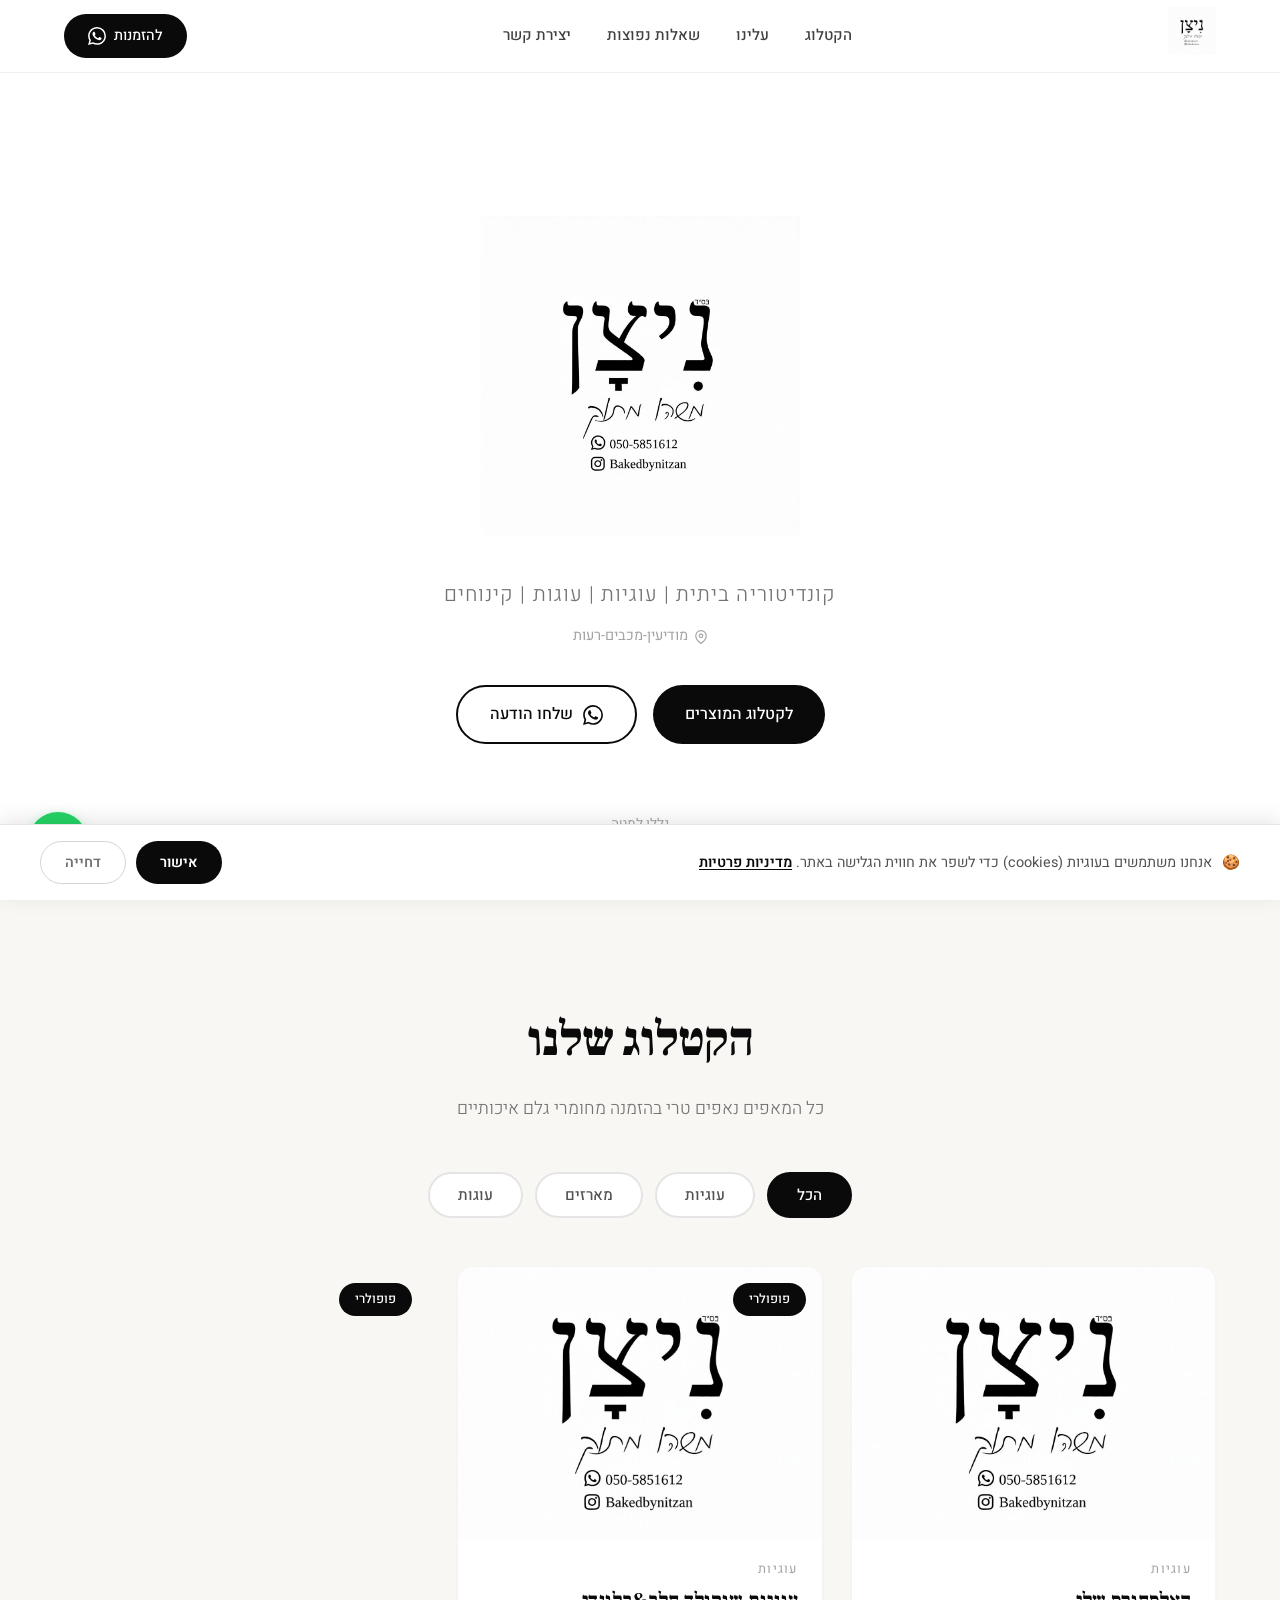
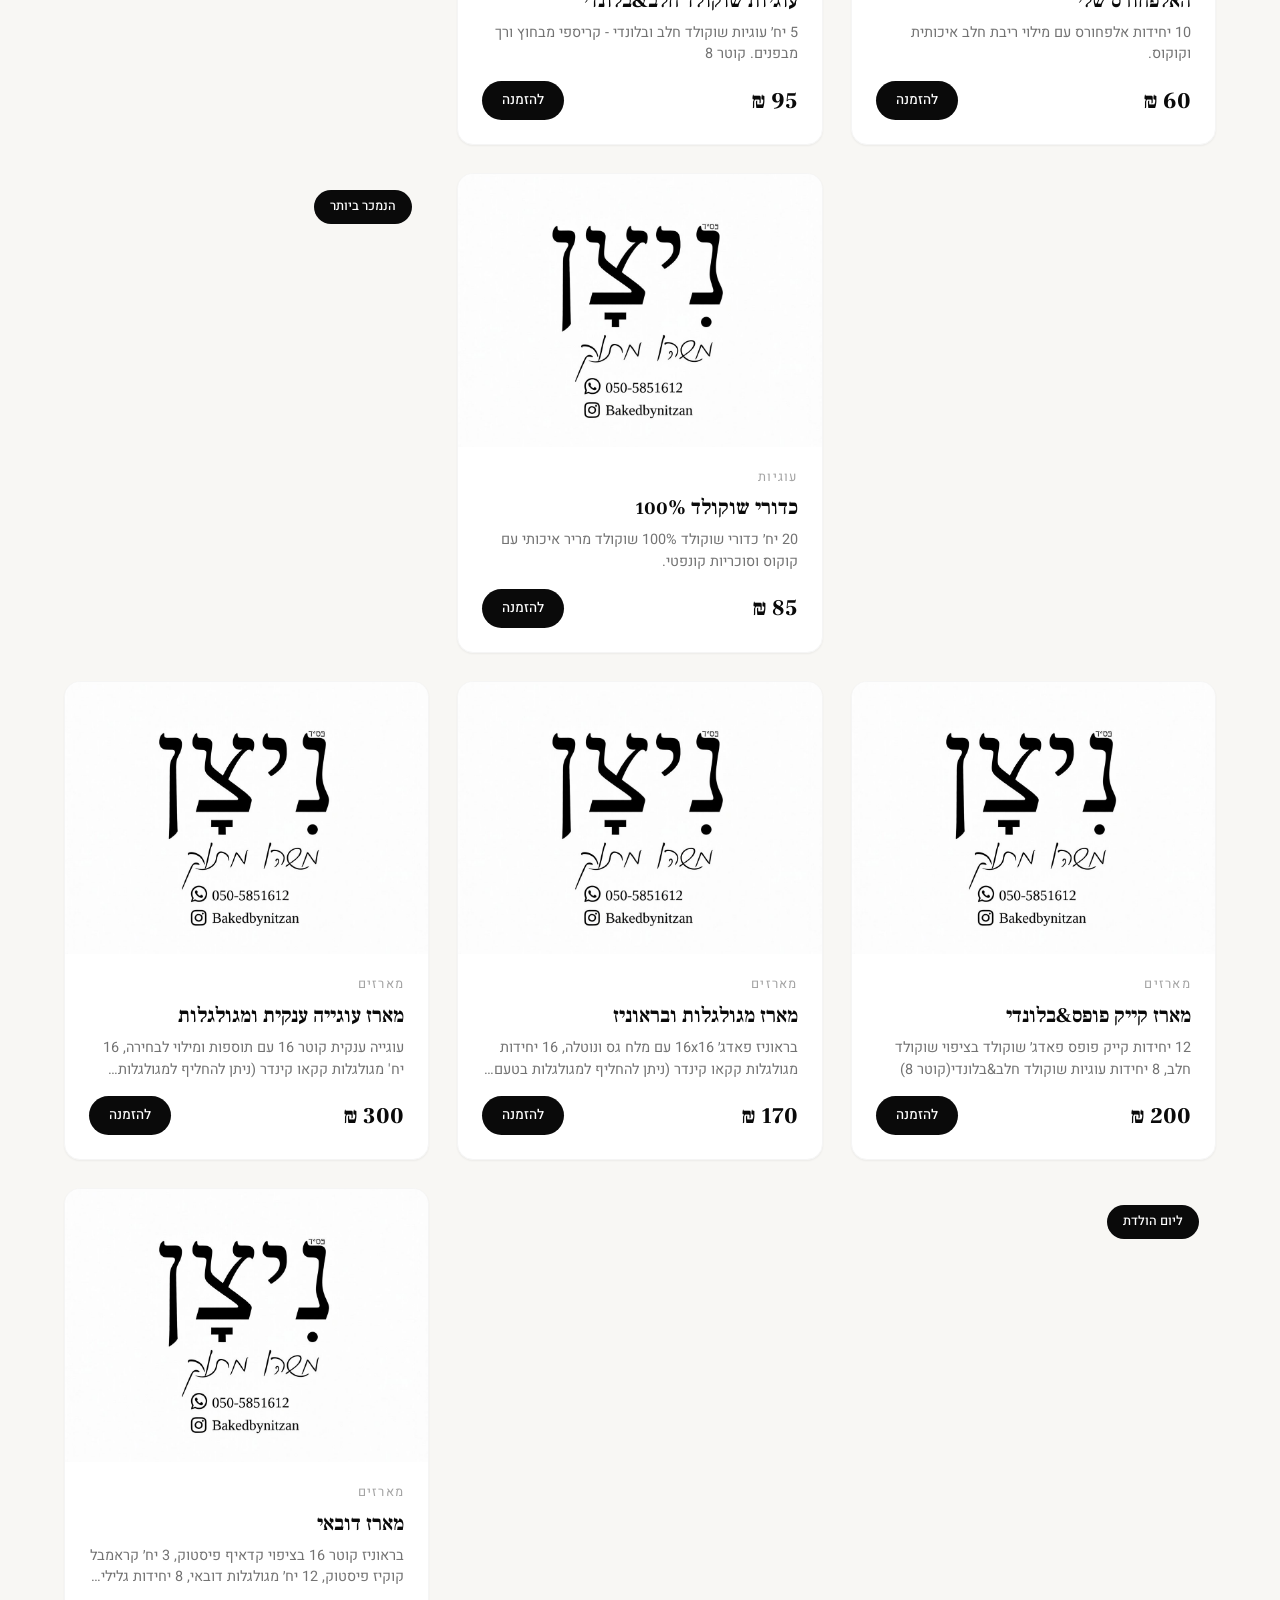
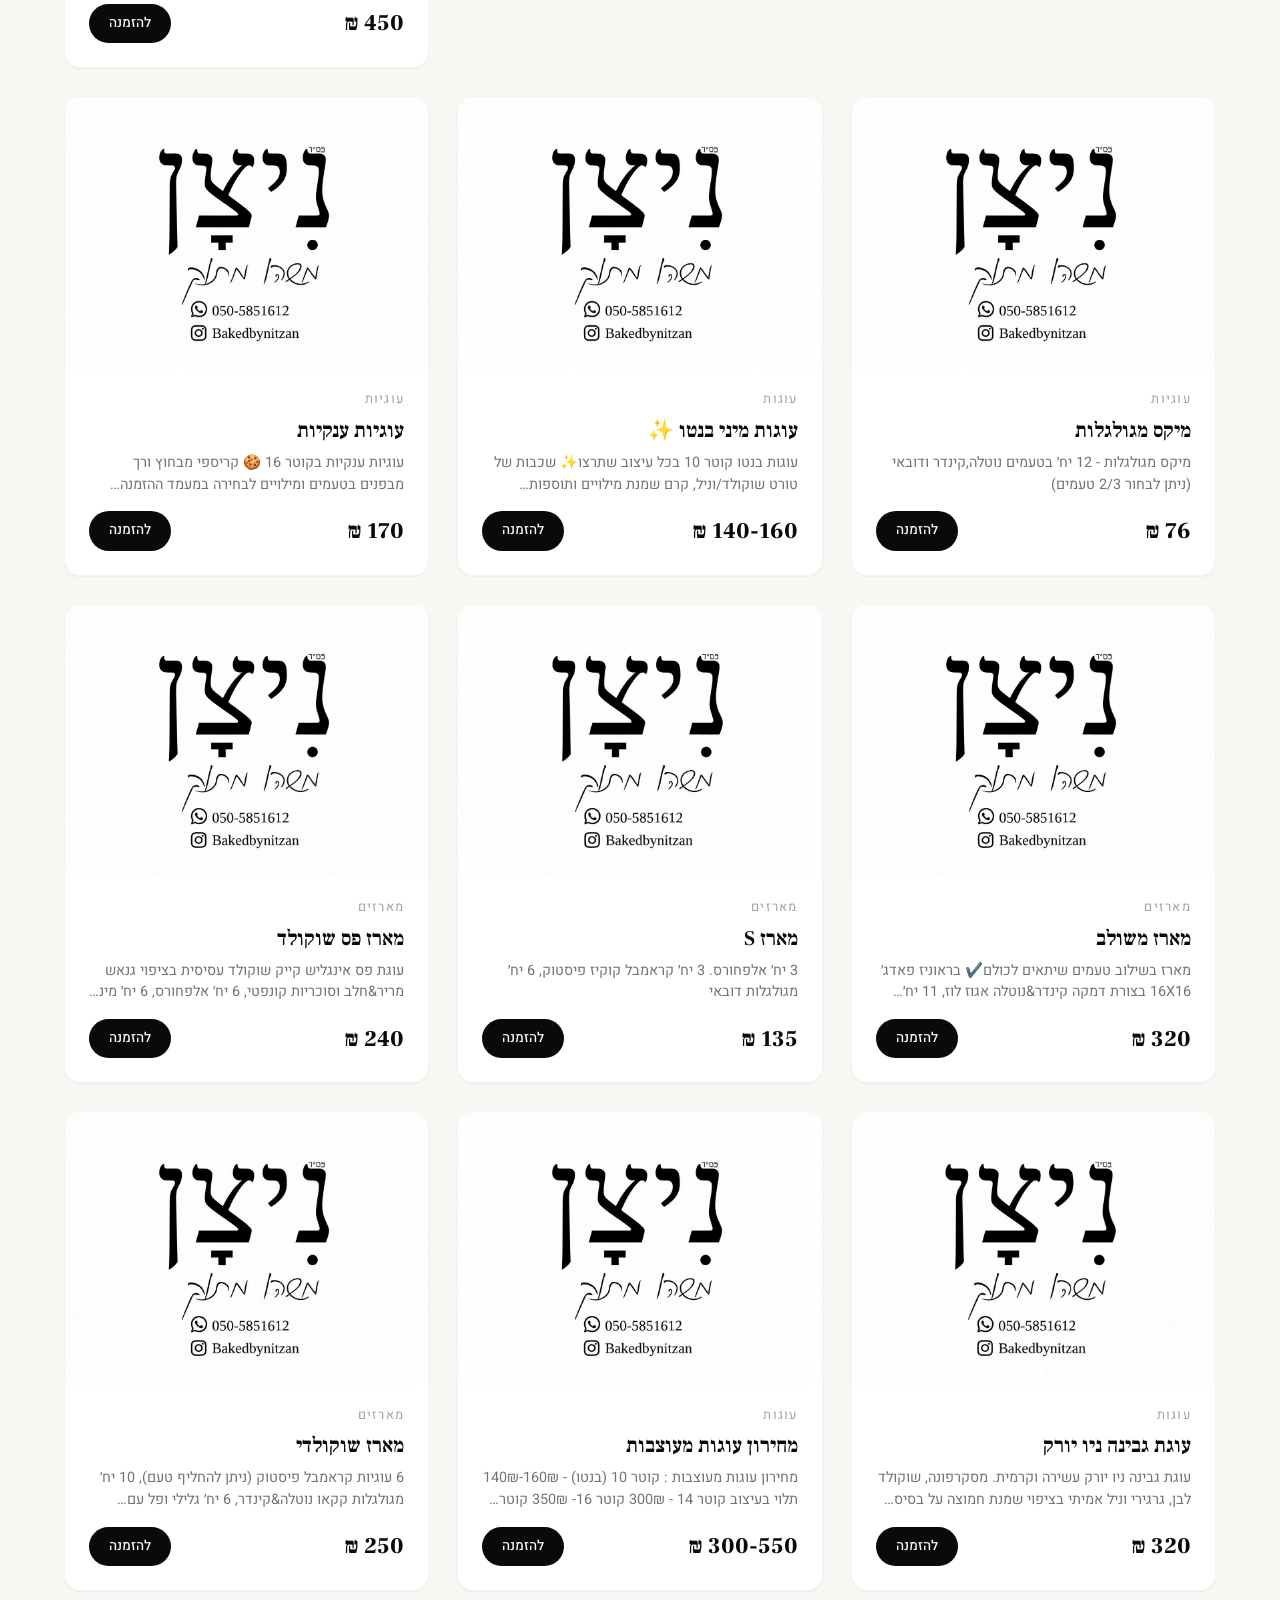
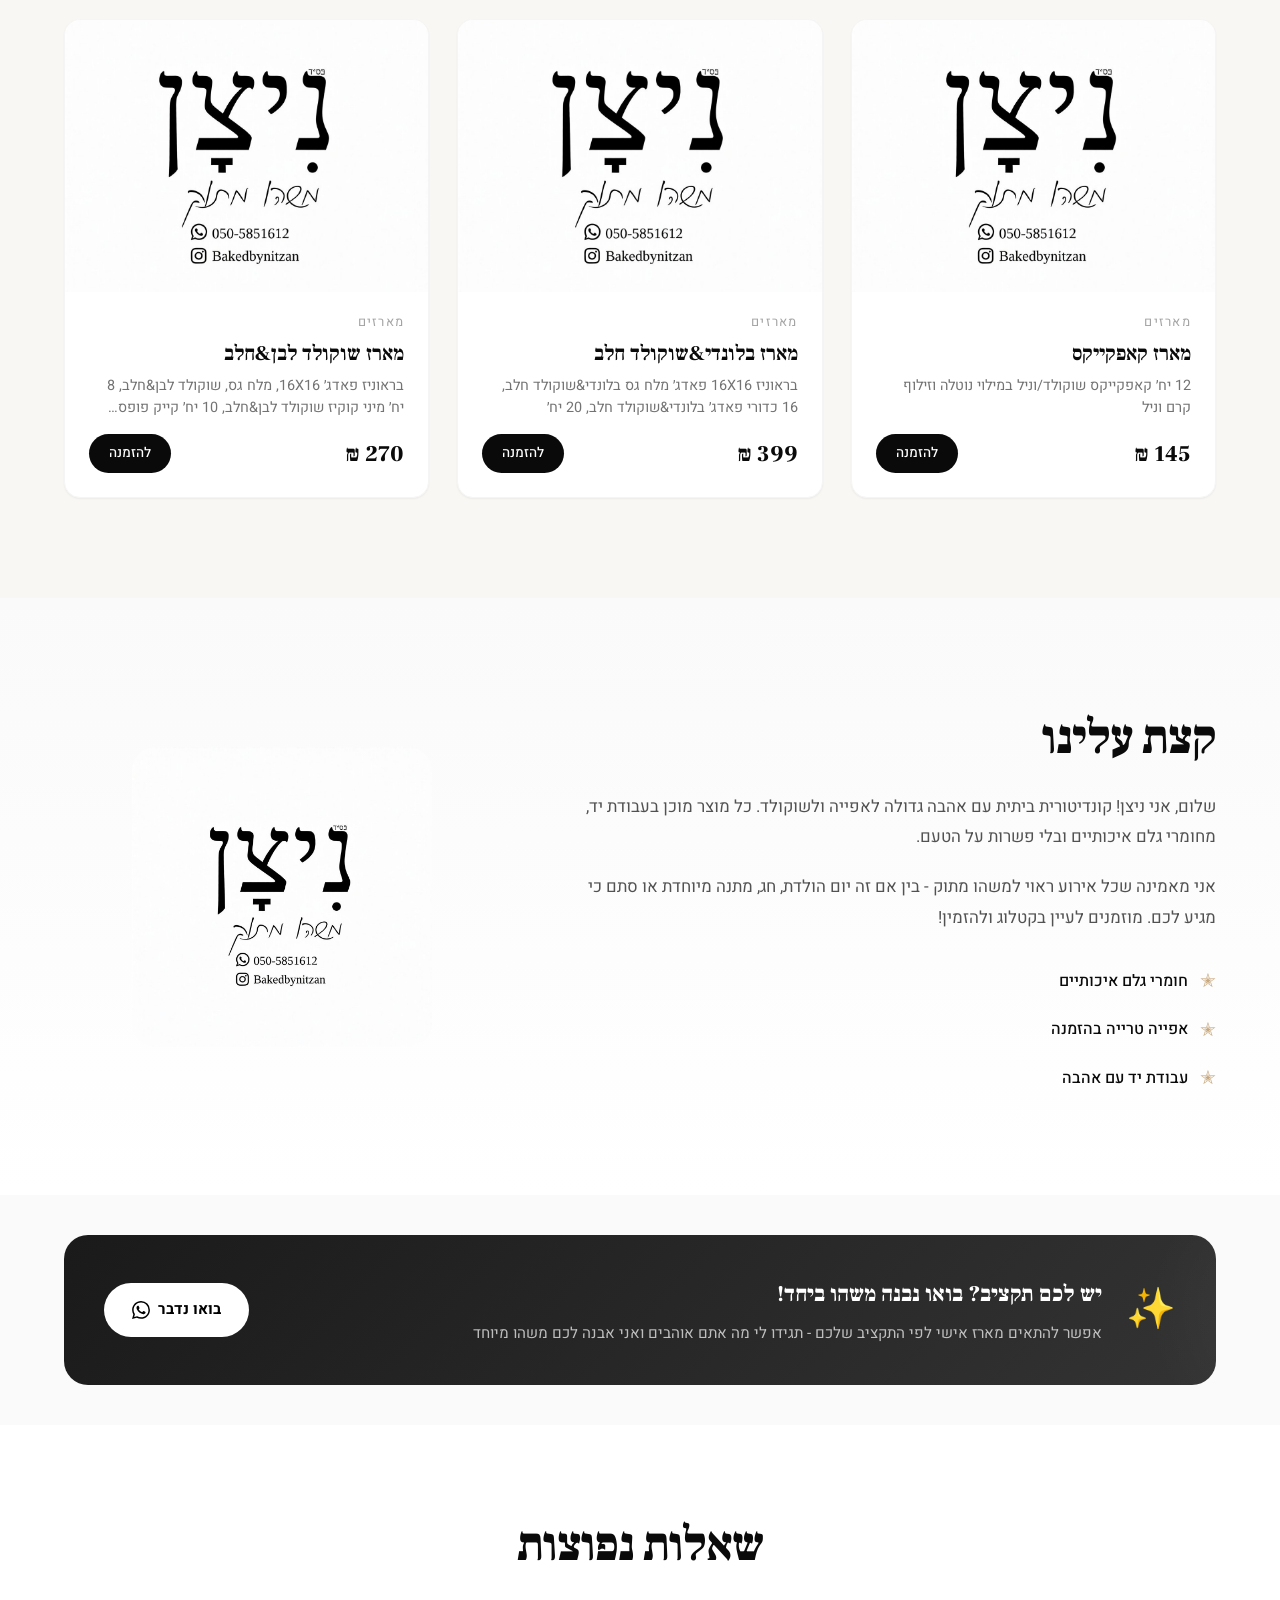
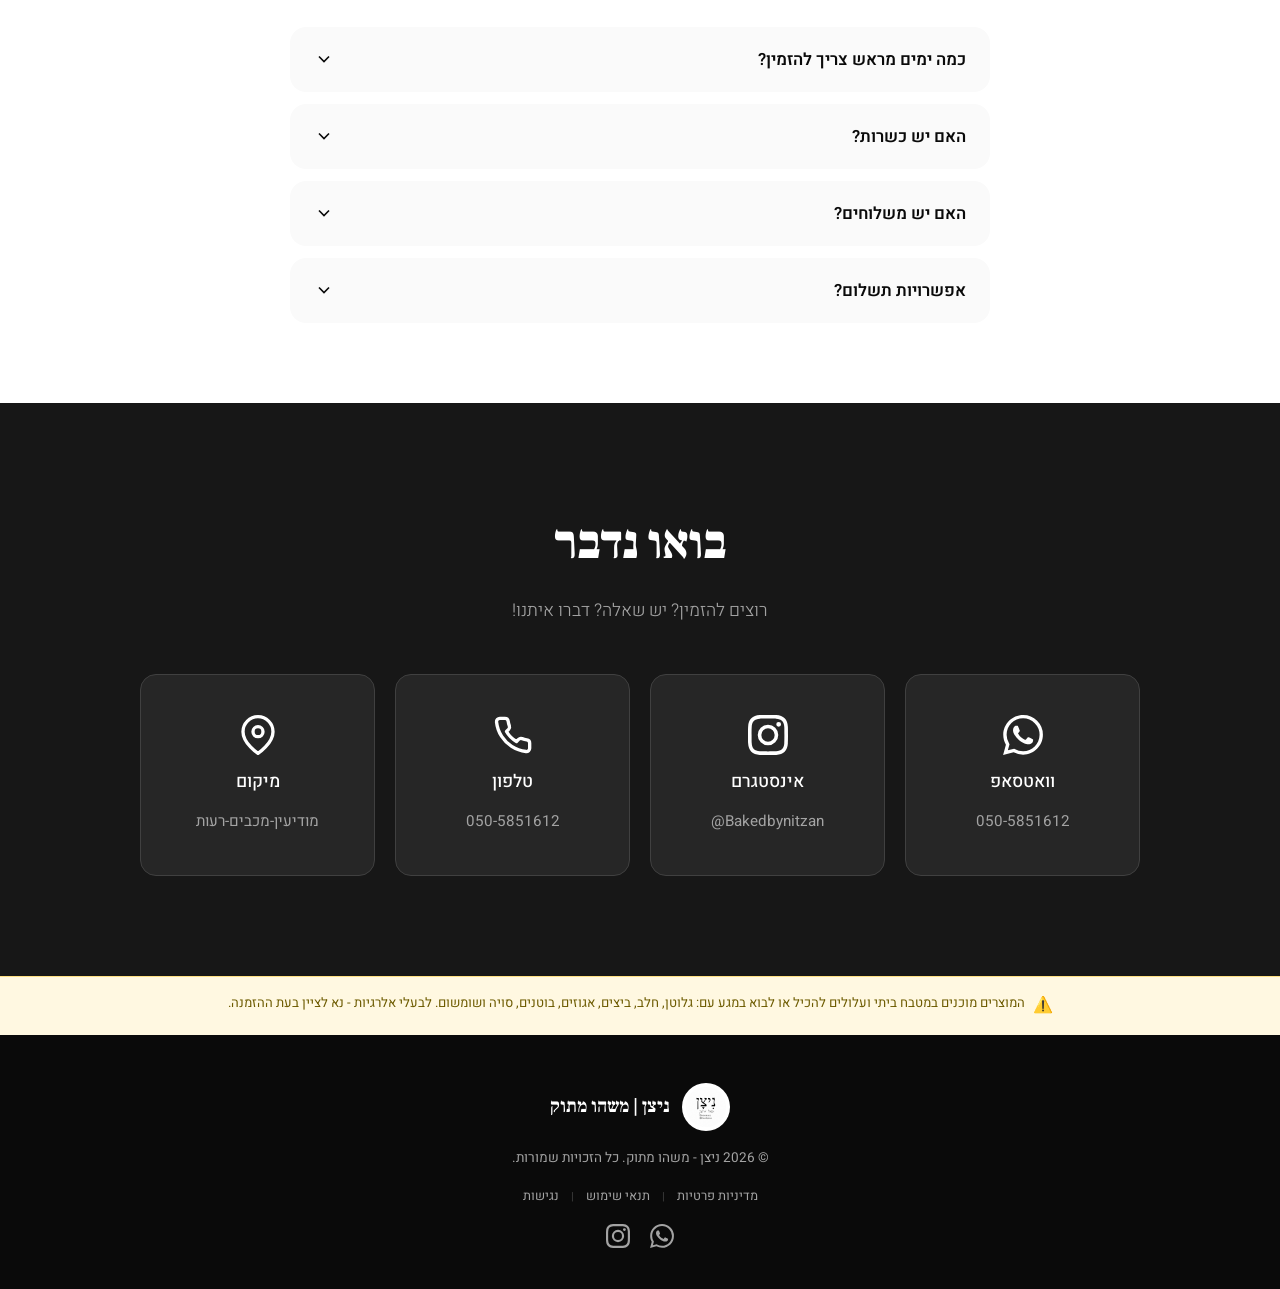
==== commit 138b4869: "Fix desktop modal carousel - use transform instead of scrollTo The scrollTo-based carousel wasn't wo" ====
--- a/index.html
+++ b/index.html
@@ -11,7 +11,7 @@
   <meta property="og:type" content="website">
   <meta name="theme-color" content="#000000">
   <title>ניצן | משהו מתוק</title>
-  <link rel="stylesheet" href="style.css?v=15">
+  <link rel="stylesheet" href="style.css?v=22">
   <link rel="icon" href="images/logo.png" type="image/png">
   <link rel="preconnect" href="https://fonts.googleapis.com">
   <link rel="preconnect" href="https://fonts.gstatic.com" crossorigin>
@@ -61,6 +61,10 @@
     <div class="hero-content">
       <img src="images/logo.png" alt="ניצן - משהו מתוק" class="hero-logo">
       <p class="hero-tagline" id="heroTagline">קונדיטוריה ביתית | עוגיות | עוגות | קינוחים</p>
+      <p class="hero-location" id="heroLocation">
+        <svg width="14" height="14" viewBox="0 0 24 24" fill="none" stroke="currentColor" stroke-width="2"><path d="M21 10c0 7-9 13-9 13s-9-6-9-13a9 9 0 0 1 18 0z"/><circle cx="12" cy="10" r="3"/></svg>
+        מודיעין-מכבים-רעות
+      </p>
       <div class="hero-cta-group">
         <a href="#catalog" class="btn btn-primary">לקטלוג המוצרים</a>
         <a href="https://wa.me/9720505851612?text=היי%20ניצן!%20ראיתי%20את%20הקטלוג%20ואשמח%20להזמין" class="btn btn-outline wa-link" target="_blank" rel="noopener">
@@ -87,7 +91,6 @@
         <button class="filter-btn" data-filter="cookies">עוגיות</button>
         <button class="filter-btn" data-filter="boxes">מארזים</button>
         <button class="filter-btn" data-filter="cakes">עוגות</button>
-        <button class="filter-btn" data-filter="desserts">קינוחים</button>
       </div>
 
       <!-- Products Grid -->
@@ -219,6 +222,11 @@
           <h3>טלפון</h3>
           <p id="contactPhone2">050-5851612</p>
         </a>
+        <div class="contact-card location-card">
+          <svg class="contact-icon" viewBox="0 0 24 24" fill="none" stroke="currentColor" stroke-width="2" stroke-linecap="round" stroke-linejoin="round"><path d="M21 10c0 7-9 13-9 13s-9-6-9-13a9 9 0 0 1 18 0z"/><circle cx="12" cy="10" r="3"/></svg>
+          <h3>מיקום</h3>
+          <p id="contactLocation">מודיעין-מכבים-רעות</p>
+        </div>
       </div>
     </div>
   </section>
@@ -241,6 +249,13 @@
         <span class="footer-brand-name">ניצן | משהו מתוק</span>
       </div>
       <p id="footerText">&copy; 2026 ניצן - משהו מתוק. כל הזכויות שמורות.</p>
+      <div class="footer-legal">
+        <a href="privacy.html">מדיניות פרטיות</a>
+        <span class="footer-legal-sep">|</span>
+        <a href="privacy.html#terms">תנאי שימוש</a>
+        <span class="footer-legal-sep">|</span>
+        <a href="privacy.html#accessibility">נגישות</a>
+      </div>
       <div class="footer-social">
         <a href="https://wa.me/9720505851612" class="wa-link-simple" target="_blank" rel="noopener" aria-label="וואטסאפ">
           <svg width="24" height="24" viewBox="0 0 24 24" fill="currentColor"><path d="M17.472 14.382c-.297-.149-1.758-.867-2.03-.967-.273-.099-.471-.148-.67.15-.197.297-.767.966-.94 1.164-.173.199-.347.223-.644.075-.297-.15-1.255-.463-2.39-1.475-.883-.788-1.48-1.761-1.653-2.059-.173-.297-.018-.458.13-.606.134-.133.298-.347.446-.52.149-.174.198-.298.298-.497.099-.198.05-.371-.025-.52-.075-.149-.669-1.612-.916-2.207-.242-.579-.487-.5-.669-.51-.173-.008-.371-.01-.57-.01-.198 0-.52.074-.792.372-.272.297-1.04 1.016-1.04 2.479 0 1.462 1.065 2.875 1.213 3.074.149.198 2.096 3.2 5.077 4.487.709.306 1.262.489 1.694.625.712.227 1.36.195 1.871.118.571-.085 1.758-.719 2.006-1.413.248-.694.248-1.289.173-1.413-.074-.124-.272-.198-.57-.347m-5.421 7.403h-.004a9.87 9.87 0 01-5.031-1.378l-.361-.214-3.741.982.998-3.648-.235-.374a9.86 9.86 0 01-1.51-5.26c.001-5.45 4.436-9.884 9.888-9.884 2.64 0 5.122 1.03 6.988 2.898a9.825 9.825 0 012.893 6.994c-.003 5.45-4.437 9.884-9.885 9.884m8.413-18.297A11.815 11.815 0 0012.05 0C5.495 0 .16 5.335.157 11.892c0 2.096.547 4.142 1.588 5.945L.057 24l6.305-1.654a11.882 11.882 0 005.683 1.448h.005c6.554 0 11.89-5.335 11.893-11.893a11.821 11.821 0 00-3.48-8.413z"/></svg>
@@ -251,6 +266,21 @@
       </div>
     </div>
   </footer>
+
+  <!-- Cookie Consent Banner -->
+  <div class="cookie-banner" id="cookieBanner">
+    <div class="cookie-content">
+      <p>
+        <span class="cookie-icon">&#x1F36A;</span>
+        אנחנו משתמשים בעוגיות (cookies) כדי לשפר את חווית הגלישה באתר.
+        <a href="privacy.html" class="cookie-link">מדיניות פרטיות</a>
+      </p>
+      <div class="cookie-actions">
+        <button class="cookie-btn cookie-accept" id="cookieAccept">אישור</button>
+        <button class="cookie-btn cookie-decline" id="cookieDecline">דחייה</button>
+      </div>
+    </div>
+  </div>
 
   <!-- Floating WhatsApp Button -->
   <a href="https://wa.me/9720505851612?text=היי%20ניצן!%20ראיתי%20את%20הקטלוג%20ואשמח%20להזמין" class="whatsapp-float wa-link" target="_blank" rel="noopener" aria-label="שלחו הודעה בוואטסאפ">
@@ -279,7 +309,7 @@
     </div>
   </div>
 
-  <script src="script.js?v=15"></script>
+  <script src="script.js?v=22"></script>
 </body>
 </html>
 
--- a/style.css
+++ b/style.css
@@ -319,10 +319,21 @@
 .hero-tagline {
   font-size: clamp(1rem, 3vw, 1.3rem);
   color: var(--gray-500);
-  margin-bottom: 40px;
+  margin-bottom: 12px;
   font-weight: 300;
   letter-spacing: 0.05em;
   animation: fadeInUp 0.8s ease-out 0.2s both;
+}
+
+.hero-location {
+  display: flex;
+  align-items: center;
+  justify-content: center;
+  gap: 6px;
+  font-size: 0.9rem;
+  color: var(--gray-400);
+  margin-bottom: 36px;
+  animation: fadeInUp 0.8s ease-out 0.3s both;
 }
 
 .hero-cta-group {
@@ -476,6 +487,8 @@
 
 .carousel-slide {
   min-width: 100%;
+  width: 100%;
+  flex-shrink: 0;
   scroll-snap-align: start;
   aspect-ratio: 4/3;
 }
@@ -653,9 +666,9 @@
 
 .contact-cards {
   display: grid;
-  grid-template-columns: repeat(auto-fit, minmax(250px, 1fr));
-  gap: 24px;
-  max-width: 900px;
+  grid-template-columns: repeat(4, 1fr);
+  gap: 20px;
+  max-width: 1000px;
   margin: 0 auto;
 }
 
@@ -695,6 +708,14 @@
   color: var(--gray-400);
   font-size: 0.95rem;
   direction: ltr;
+}
+
+.location-card {
+  cursor: default;
+}
+
+.location-card p {
+  direction: rtl;
 }
 
 /* ============================================
@@ -933,6 +954,129 @@
 }
 
 /* ============================================
+   Cookie Consent Banner
+   ============================================ */
+
+.cookie-banner {
+  position: fixed;
+  bottom: 0;
+  left: 0;
+  right: 0;
+  background: var(--white);
+  border-top: 1px solid var(--gray-200);
+  box-shadow: 0 -4px 20px rgba(0, 0, 0, 0.1);
+  z-index: 9000;
+  padding: 16px 24px;
+  transform: translateY(100%);
+  transition: transform 0.4s cubic-bezier(0.4, 0, 0.2, 1);
+}
+
+.cookie-banner.visible {
+  transform: translateY(0);
+}
+
+.cookie-banner.hidden {
+  transform: translateY(100%);
+  pointer-events: none;
+}
+
+.cookie-content {
+  max-width: 1200px;
+  margin: 0 auto;
+  display: flex;
+  align-items: center;
+  justify-content: space-between;
+  gap: 20px;
+}
+
+.cookie-content p {
+  font-size: 0.9rem;
+  color: var(--gray-600);
+  line-height: 1.6;
+  margin: 0;
+  flex: 1;
+}
+
+.cookie-icon {
+  margin-left: 6px;
+}
+
+.cookie-link {
+  color: var(--black);
+  font-weight: 600;
+  text-decoration: underline;
+  text-underline-offset: 2px;
+}
+
+.cookie-link:hover {
+  color: var(--accent);
+}
+
+.cookie-actions {
+  display: flex;
+  gap: 10px;
+  flex-shrink: 0;
+}
+
+.cookie-btn {
+  padding: 10px 24px;
+  border-radius: 100px;
+  font-family: 'Heebo', sans-serif;
+  font-size: 0.9rem;
+  font-weight: 600;
+  cursor: pointer;
+  transition: var(--transition);
+  border: none;
+}
+
+.cookie-accept {
+  background: var(--black);
+  color: var(--white);
+}
+
+.cookie-accept:hover {
+  background: var(--gray-800);
+  transform: translateY(-1px);
+}
+
+.cookie-decline {
+  background: transparent;
+  color: var(--gray-500);
+  border: 1px solid var(--gray-300);
+}
+
+.cookie-decline:hover {
+  background: var(--gray-100);
+  color: var(--black);
+}
+
+/* ============================================
+   Footer Legal Links
+   ============================================ */
+
+.footer-legal {
+  display: flex;
+  align-items: center;
+  gap: 12px;
+  font-size: 0.8rem;
+}
+
+.footer-legal a {
+  color: var(--gray-400);
+  text-decoration: none;
+  transition: var(--transition);
+}
+
+.footer-legal a:hover {
+  color: var(--white);
+}
+
+.footer-legal-sep {
+  color: var(--gray-700);
+  font-size: 0.7rem;
+}
+
+/* ============================================
    Floating WhatsApp Button
    ============================================ */
 
@@ -1091,7 +1235,7 @@
   background: #f5f5f5;
   border-radius: var(--radius-xl) 0 0 var(--radius-xl);
   display: flex;
-  align-items: center;
+  align-items: stretch;
   justify-content: center;
   min-height: 350px;
   max-height: 85vh;
@@ -1106,22 +1250,20 @@
 
 .modal-carousel-track {
   display: flex;
-  overflow-x: scroll;
-  scroll-snap-type: x mandatory;
-  scrollbar-width: none;
-  -ms-overflow-style: none;
   border-radius: var(--radius-xl) 0 0 var(--radius-xl);
+  width: 100%;
   height: 100%;
-}
-
-.modal-carousel-track::-webkit-scrollbar { display: none; }
+  transition: transform 0.4s ease;
+}
 
 .modal-carousel-slide {
   min-width: 100%;
-  scroll-snap-align: start;
+  width: 100%;
+  flex-shrink: 0;
   display: flex;
   align-items: center;
   justify-content: center;
+  overflow: hidden;
 }
 
 .modal-carousel-slide img {
@@ -1327,15 +1469,12 @@
   }
 
   .contact-cards {
-    grid-template-columns: 1fr;
-    gap: 16px;
+    grid-template-columns: repeat(2, 1fr);
+    gap: 12px;
   }
 
   .contact-card {
-    padding: 28px 20px;
-    flex-direction: row;
-    justify-content: flex-start;
-    text-align: right;
+    padding: 20px 16px;
   }
 
   .contact-icon {
@@ -1493,6 +1632,32 @@
     font-size: 0.9rem;
   }
 
+  .cookie-content {
+    flex-direction: column;
+    text-align: center;
+    gap: 12px;
+  }
+
+  .cookie-content p {
+    font-size: 0.85rem;
+  }
+
+  .cookie-actions {
+    width: 100%;
+    justify-content: center;
+  }
+
+  .cookie-btn {
+    flex: 1;
+    max-width: 140px;
+  }
+
+  .footer-legal {
+    flex-wrap: wrap;
+    justify-content: center;
+    gap: 8px;
+  }
+
   .whatsapp-float {
     bottom: 20px;
     left: 20px;
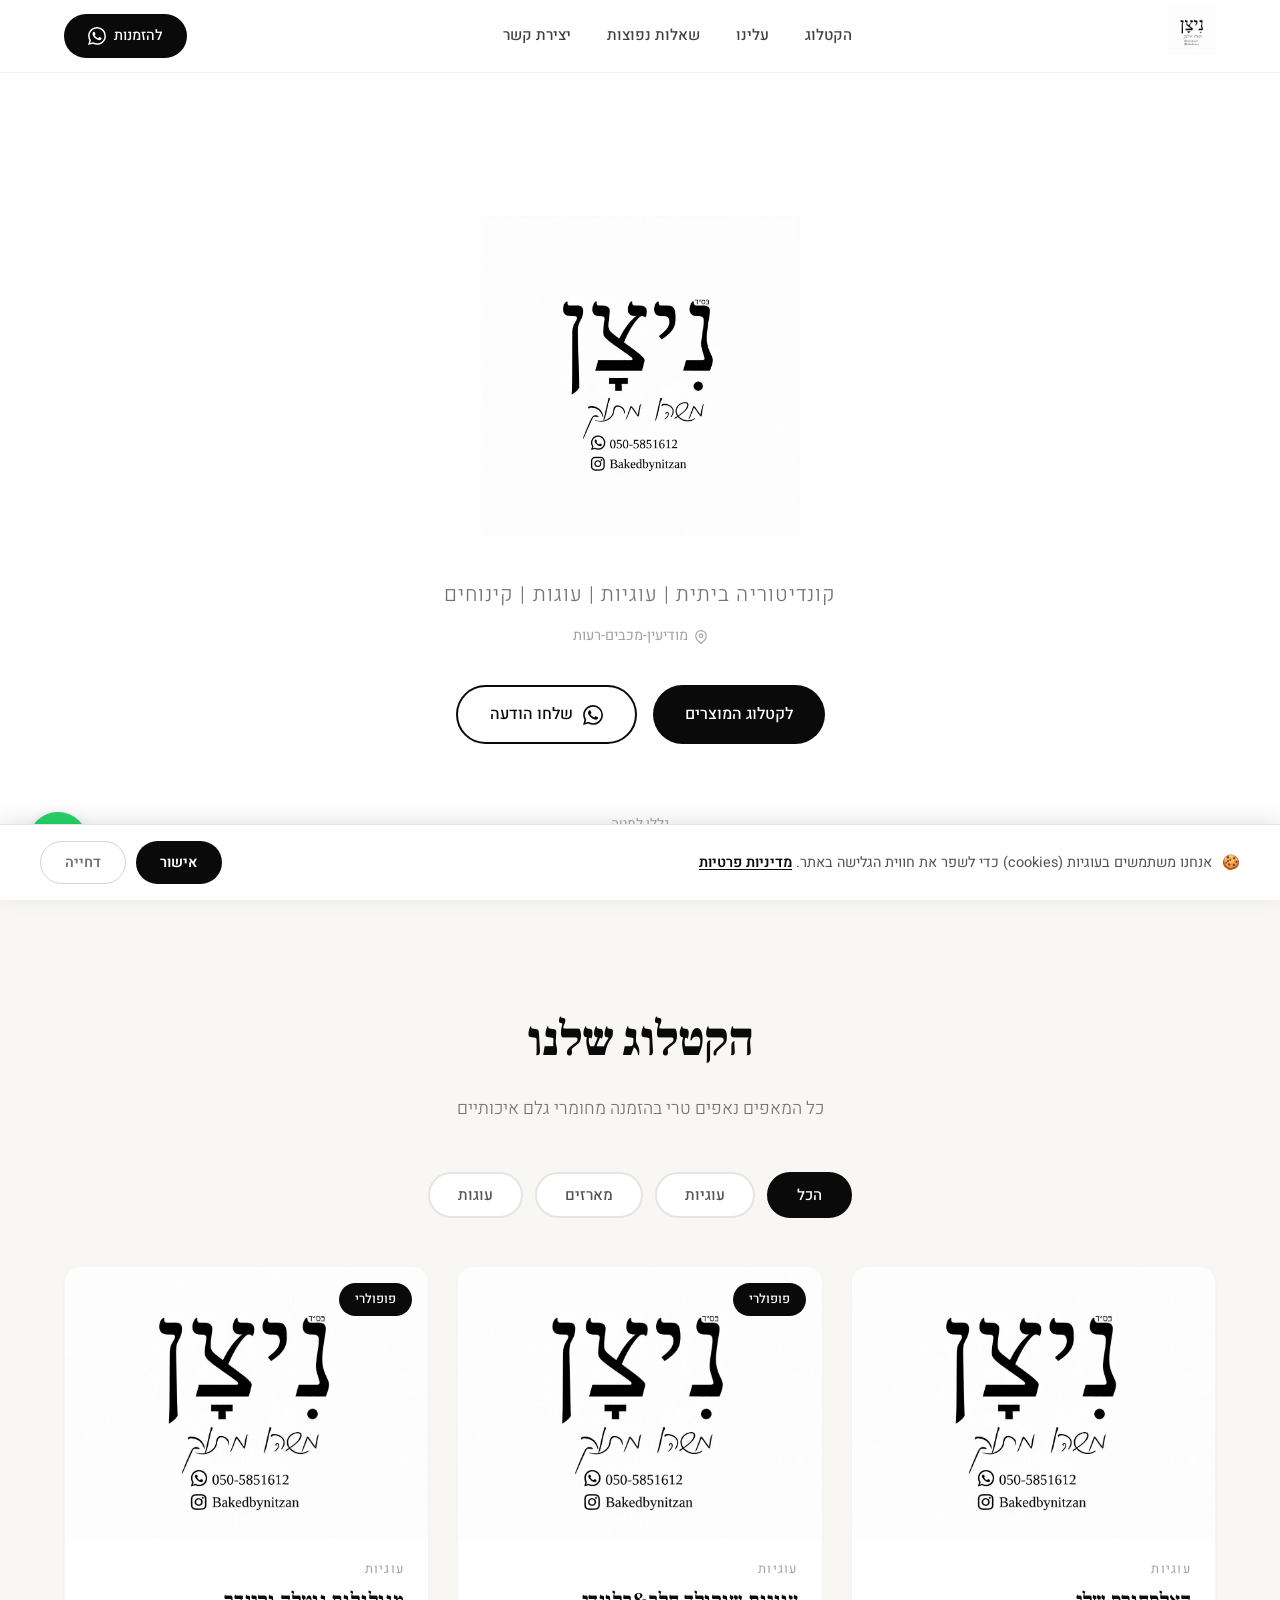
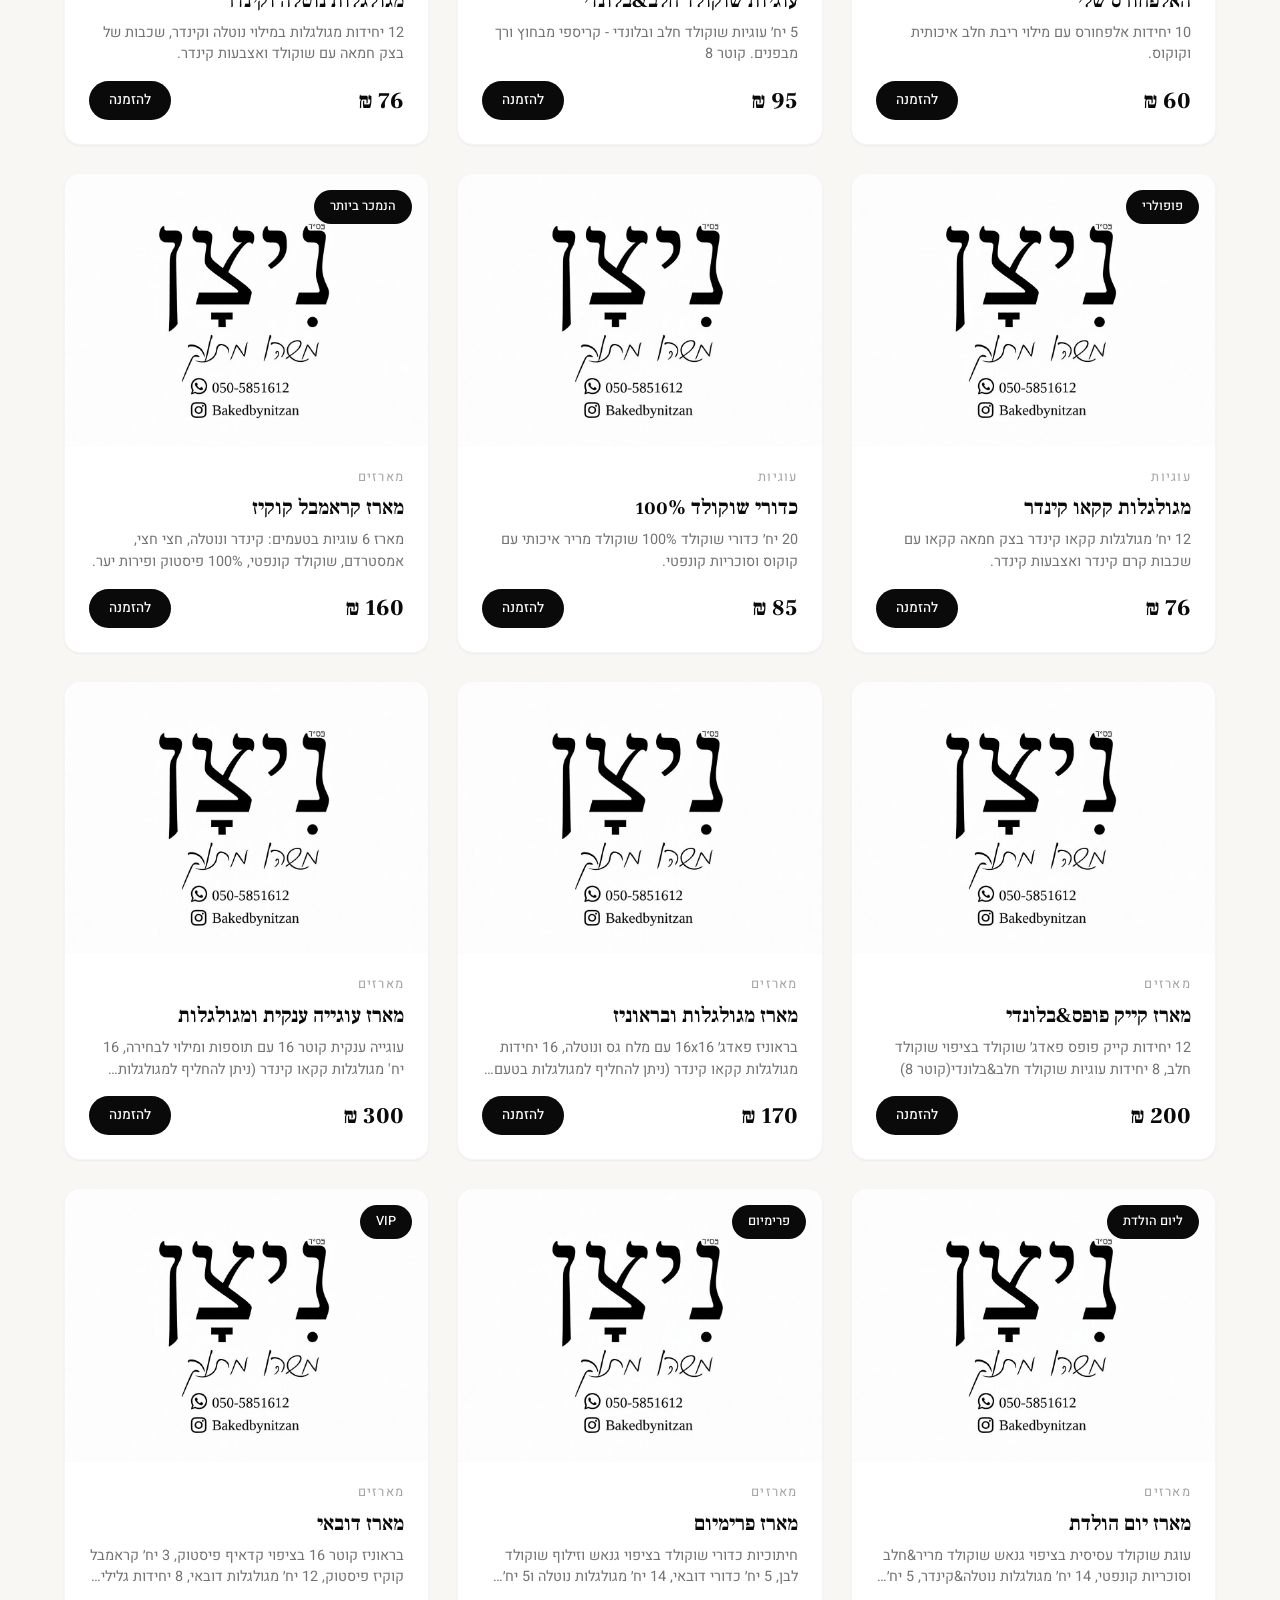
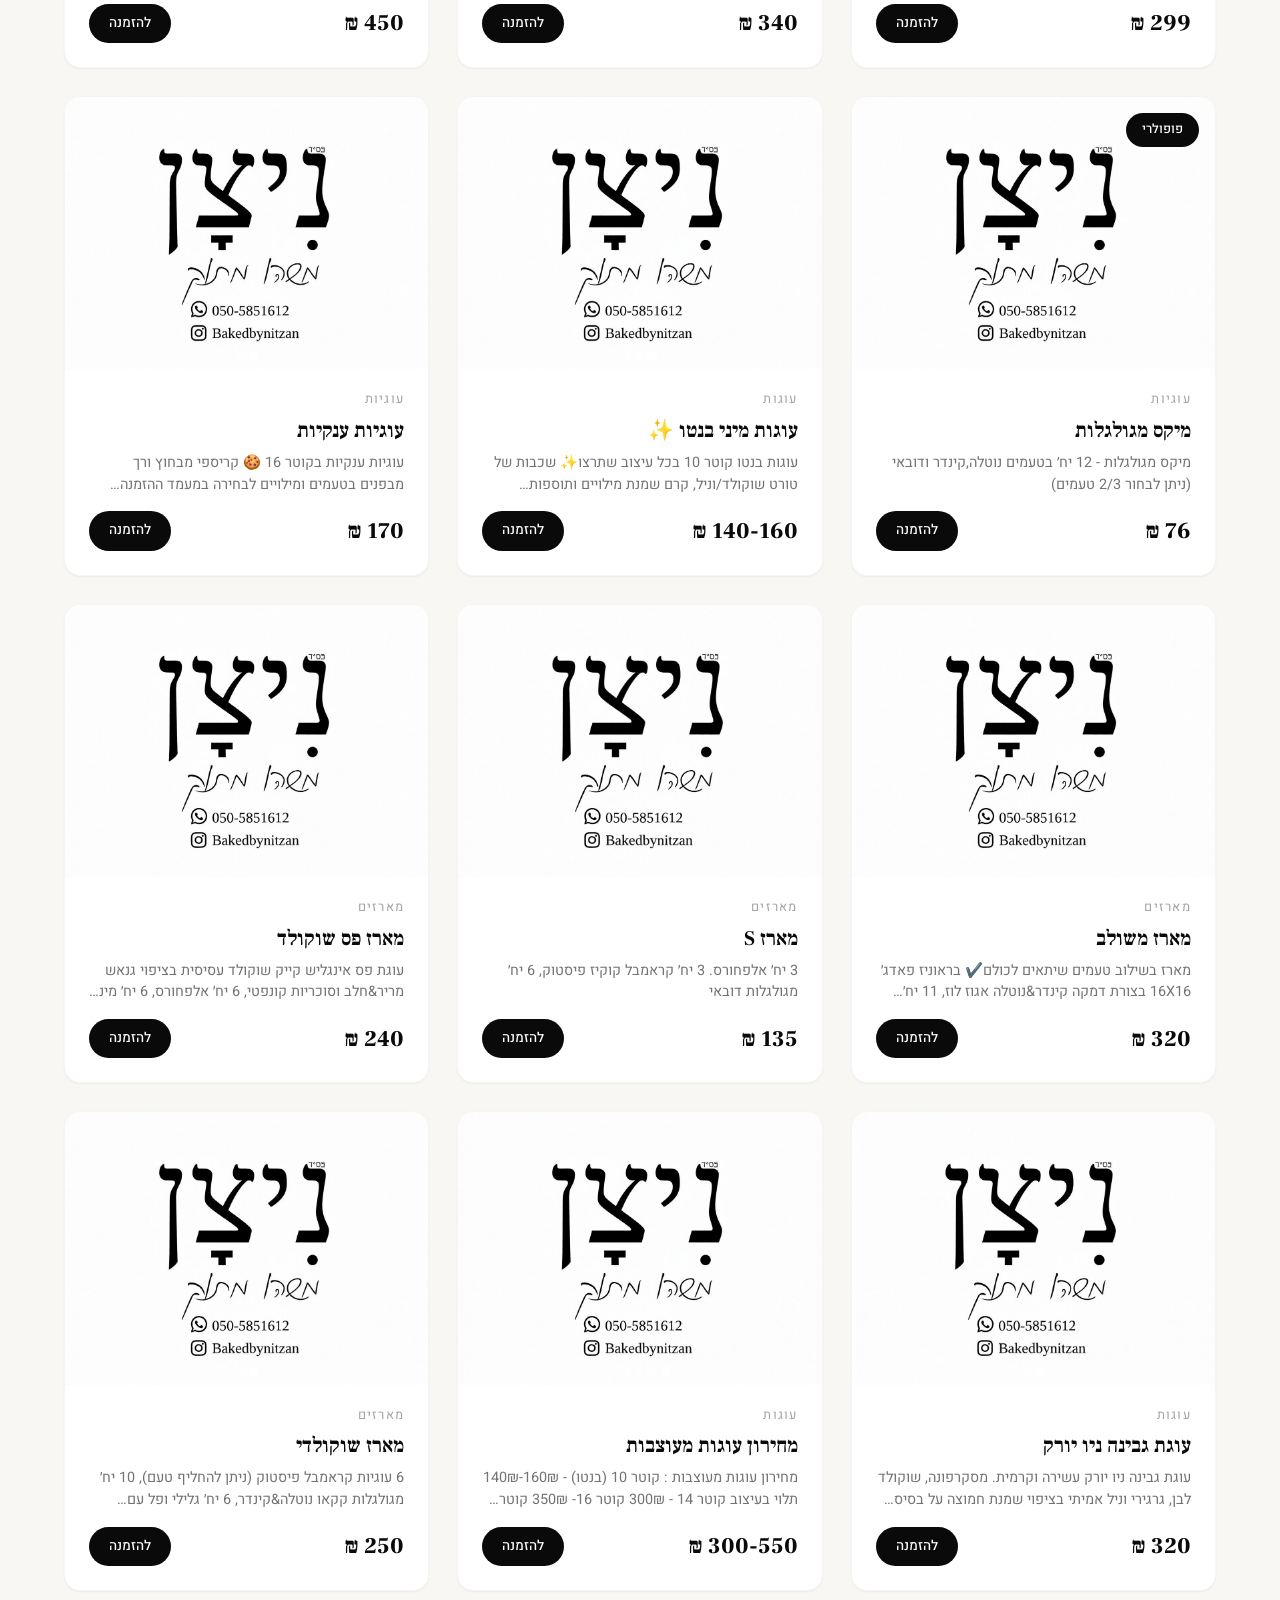
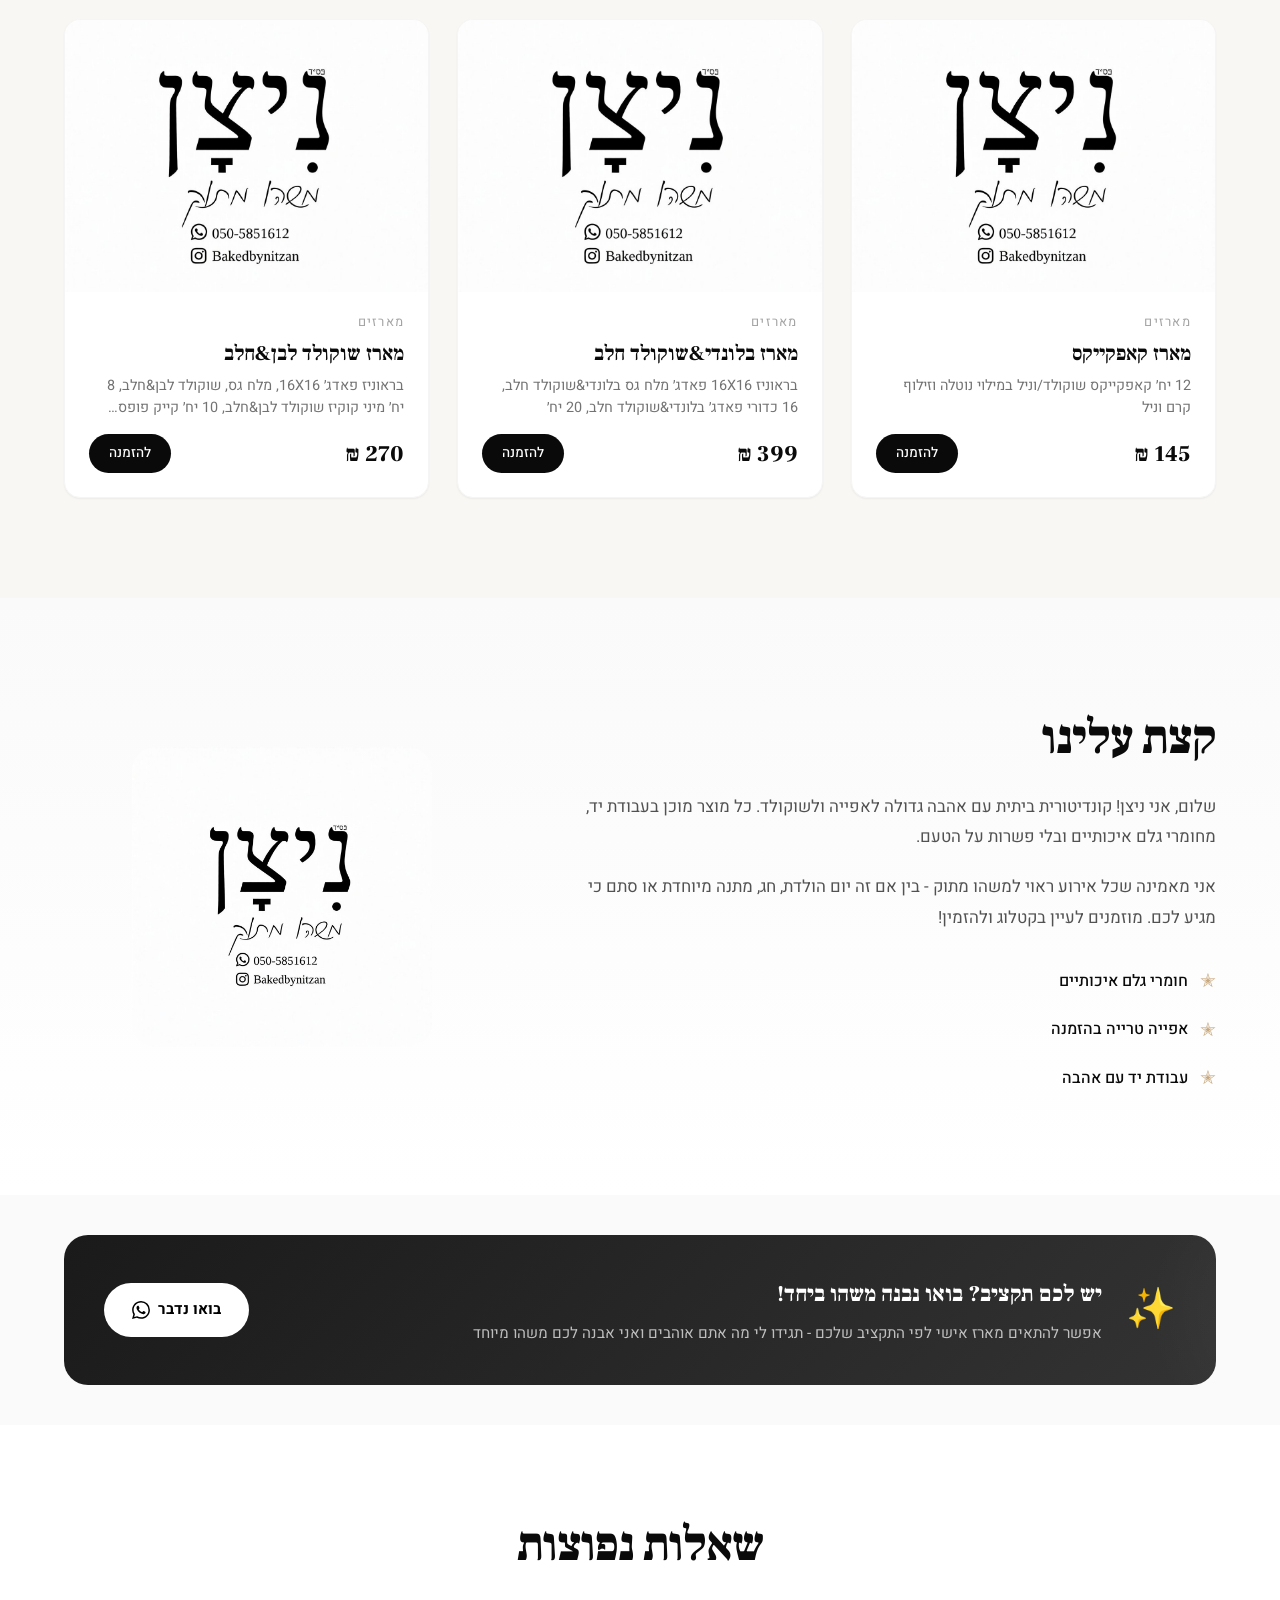
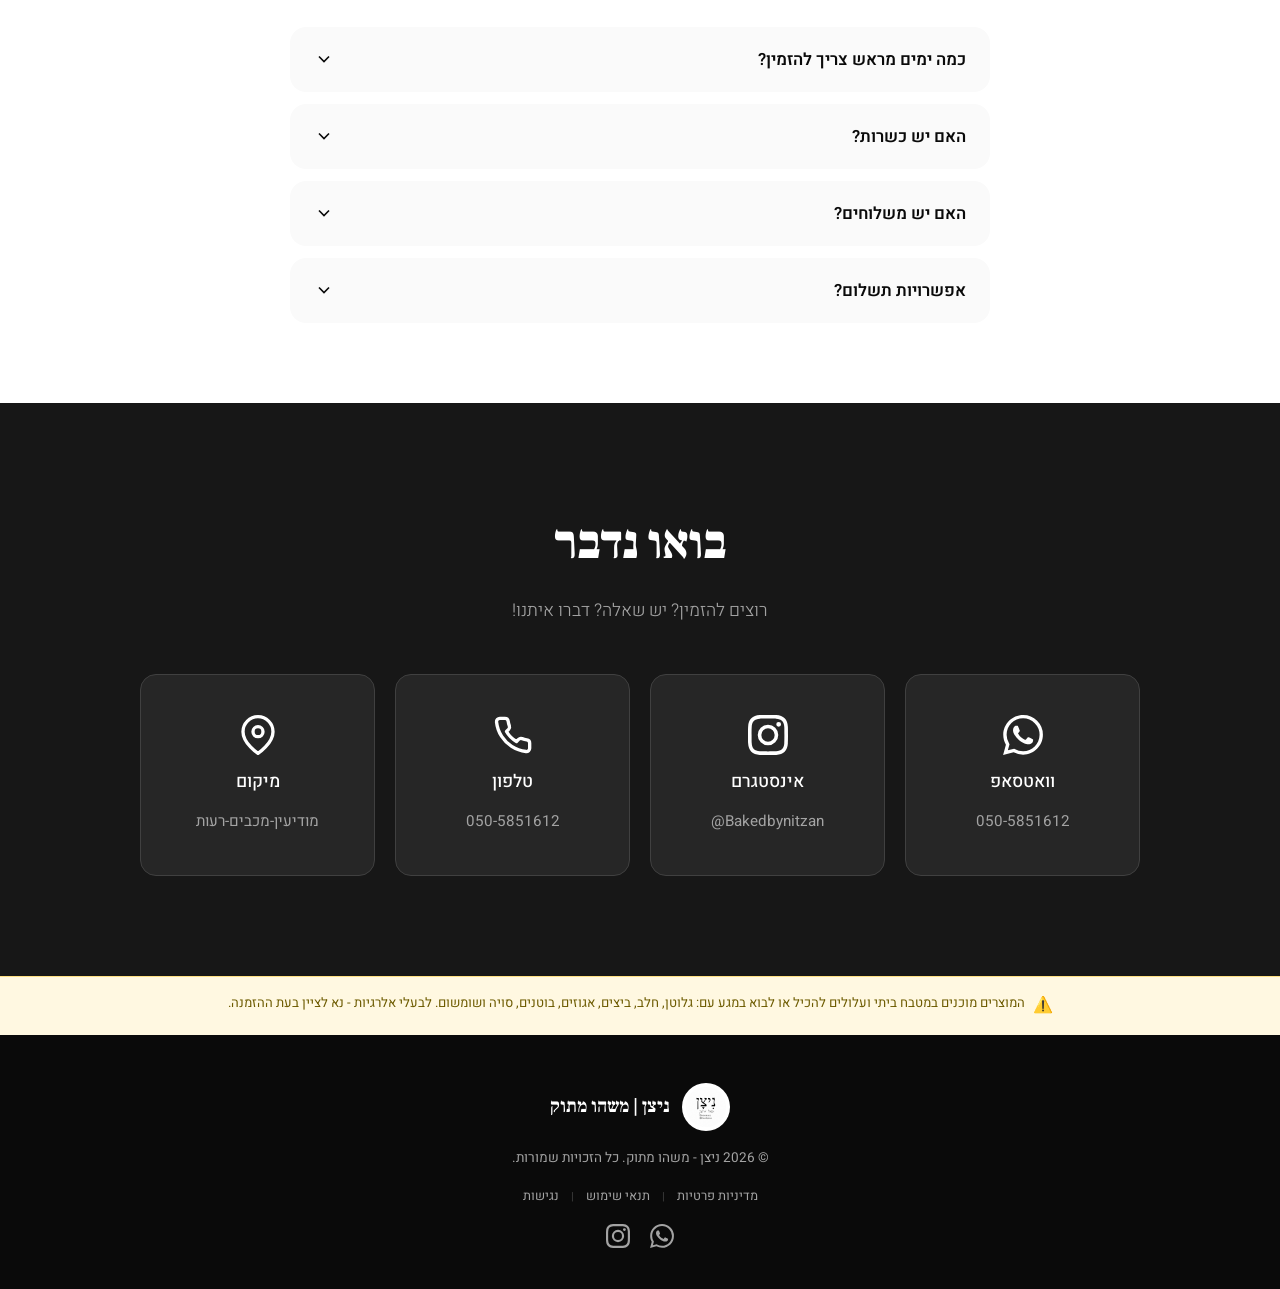
==== commit 87fd37b5: "Skip Google Analytics for admins (detected by gh_token in localStorage) Made-with: Cursor" ====
--- a/index.html
+++ b/index.html
@@ -11,6 +11,22 @@
   <meta property="og:type" content="website">
   <meta name="theme-color" content="#000000">
   <title>ניצן | משהו מתוק</title>
+  <!-- Google Analytics (disabled for admins) -->
+  <script>
+    window._isAdmin = !!localStorage.getItem('gh_token');
+    if (!window._isAdmin) {
+      var s = document.createElement('script');
+      s.async = true;
+      s.src = 'https://www.googletagmanager.com/gtag/js?id=G-S969RKNPCH';
+      document.head.appendChild(s);
+      window.dataLayer = window.dataLayer || [];
+      function gtag(){dataLayer.push(arguments);}
+      gtag('js', new Date());
+      gtag('config', 'G-S969RKNPCH');
+    } else {
+      function gtag(){}
+    }
+  </script>
   <link rel="stylesheet" href="style.css?v=22">
   <link rel="icon" href="images/logo.png" type="image/png">
   <link rel="preconnect" href="https://fonts.googleapis.com">
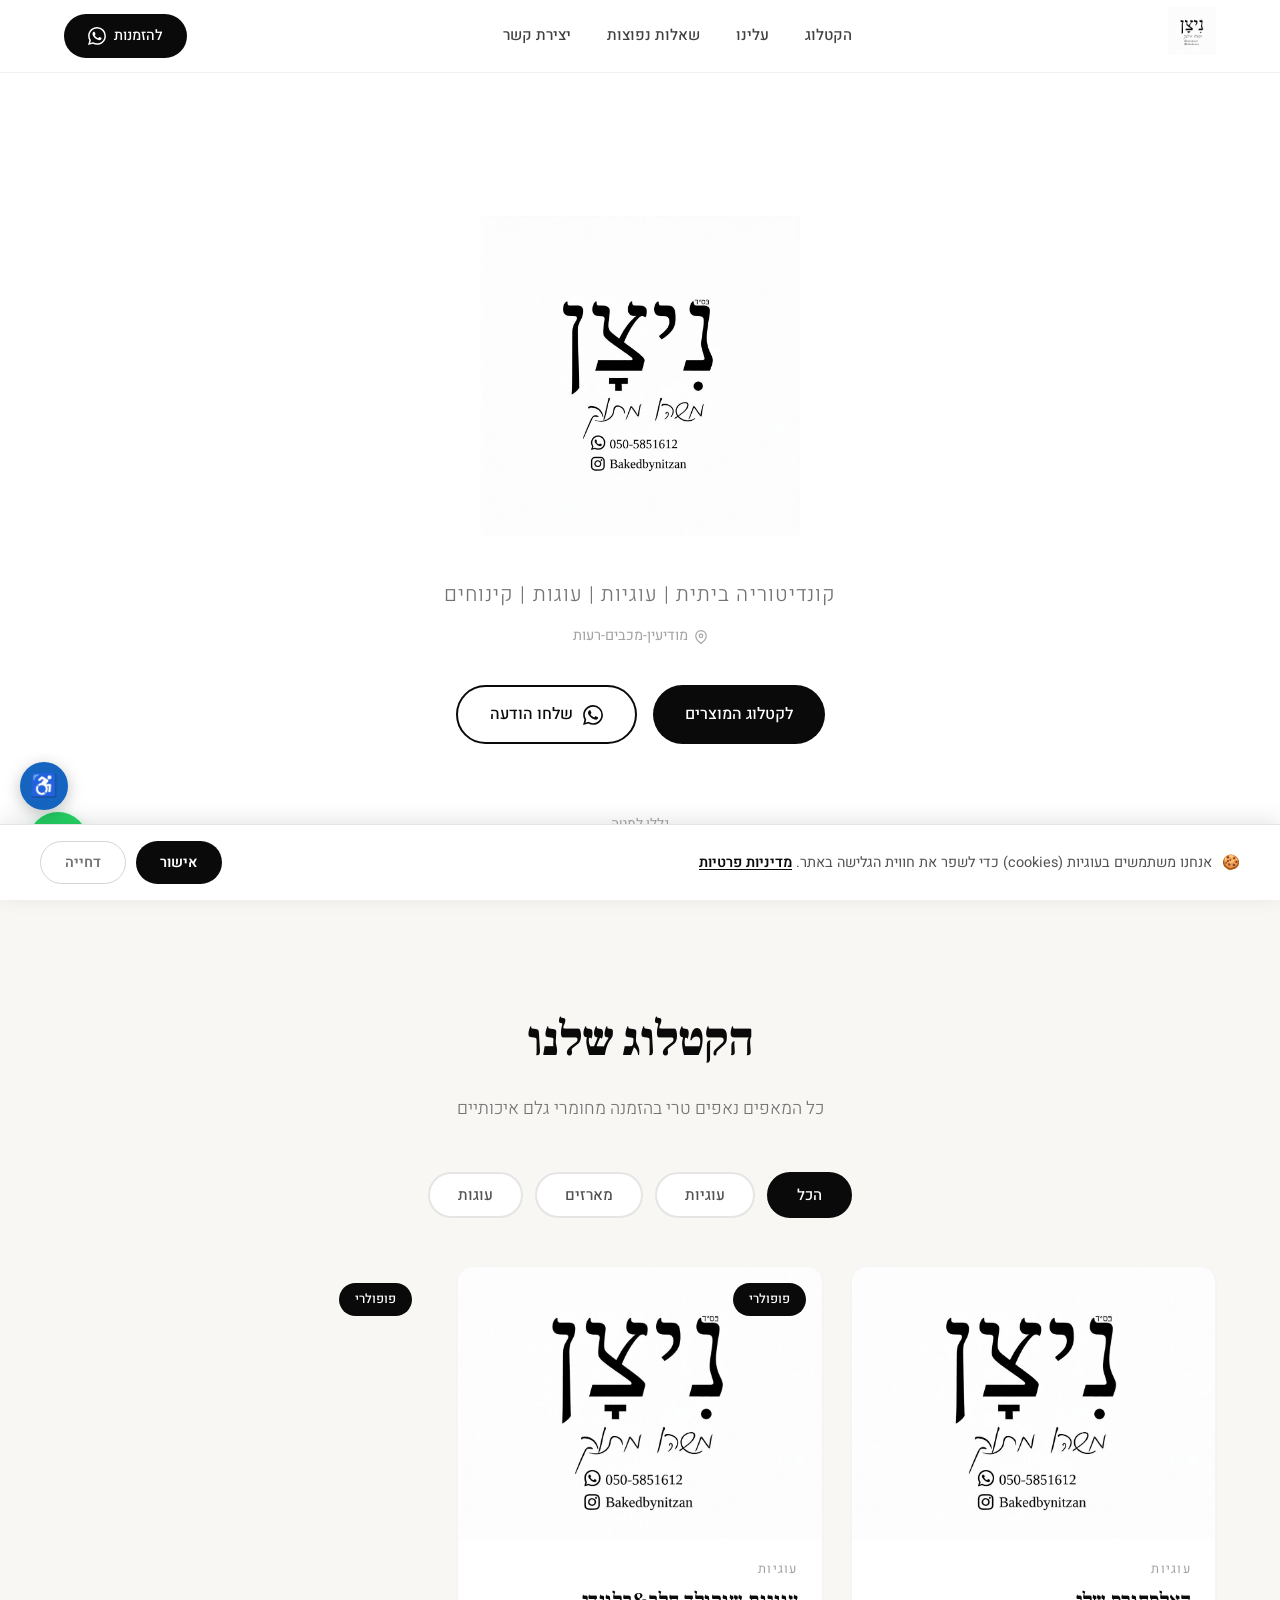
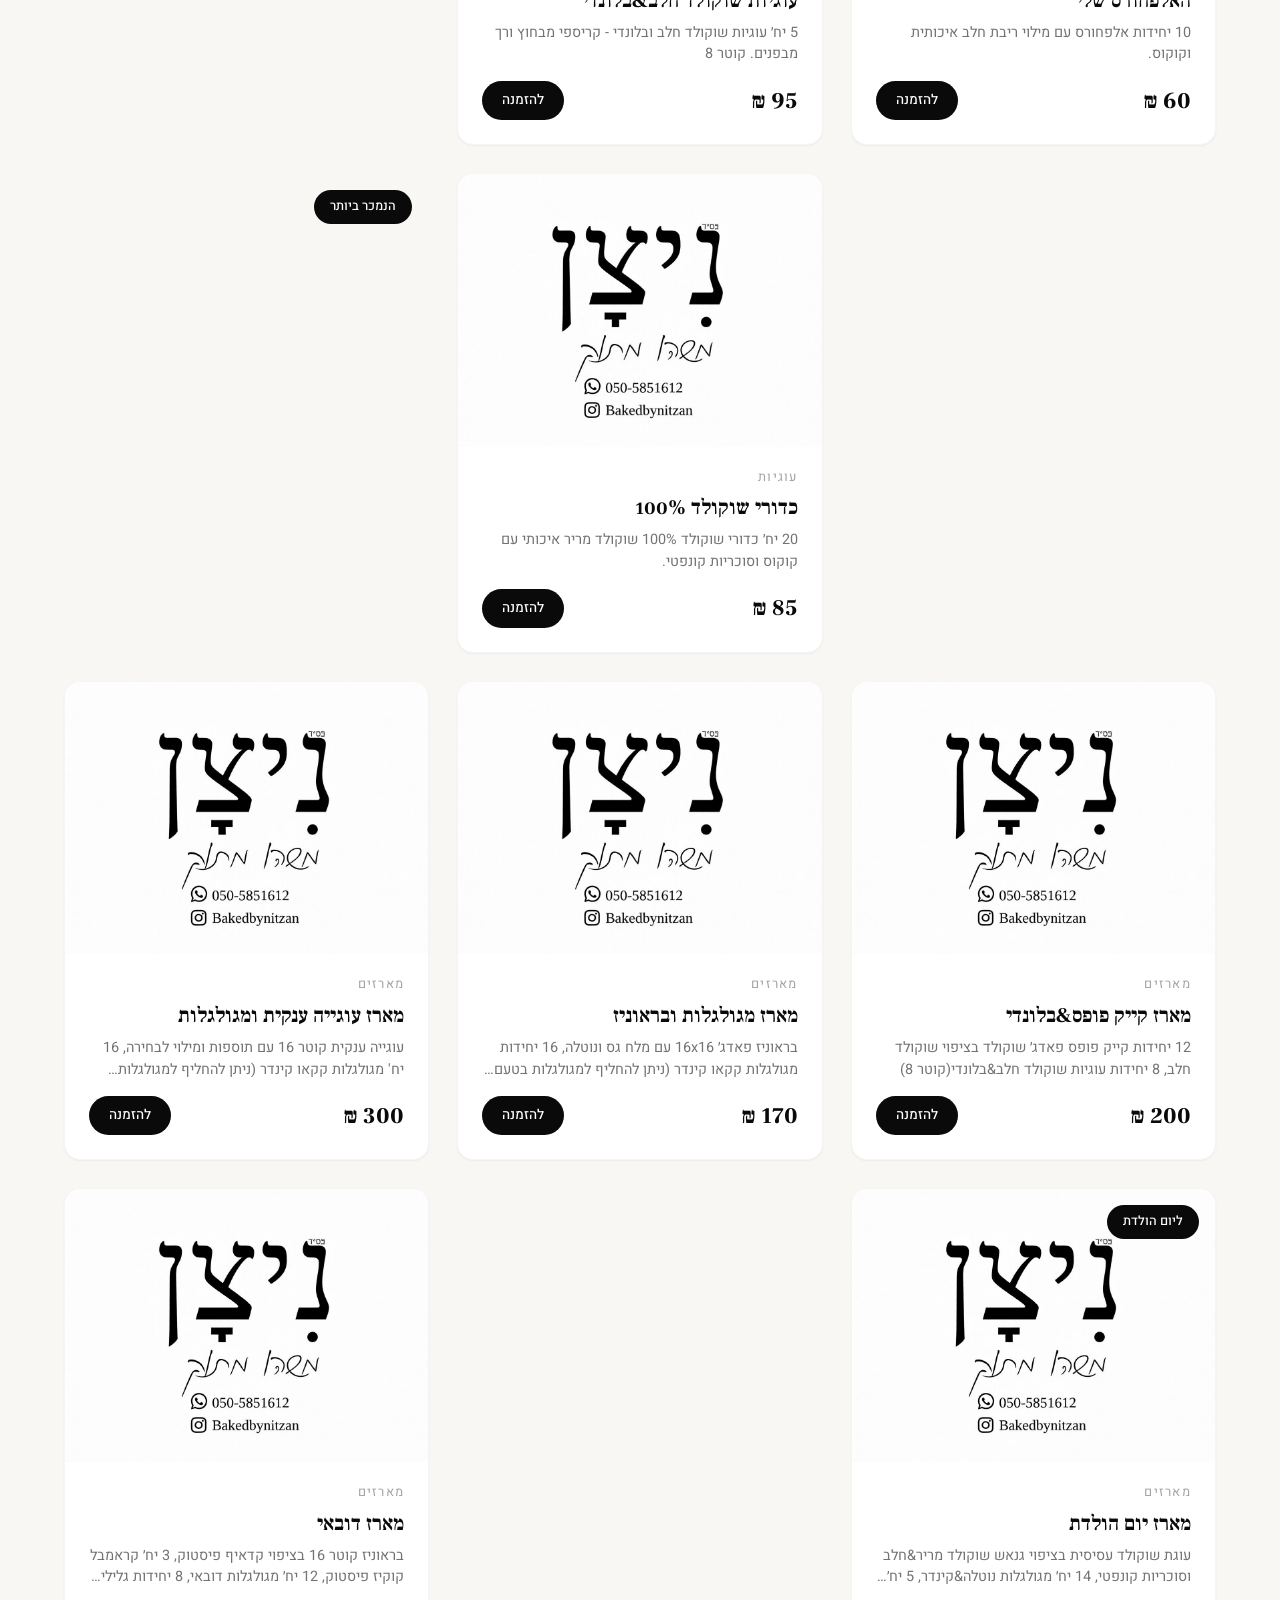
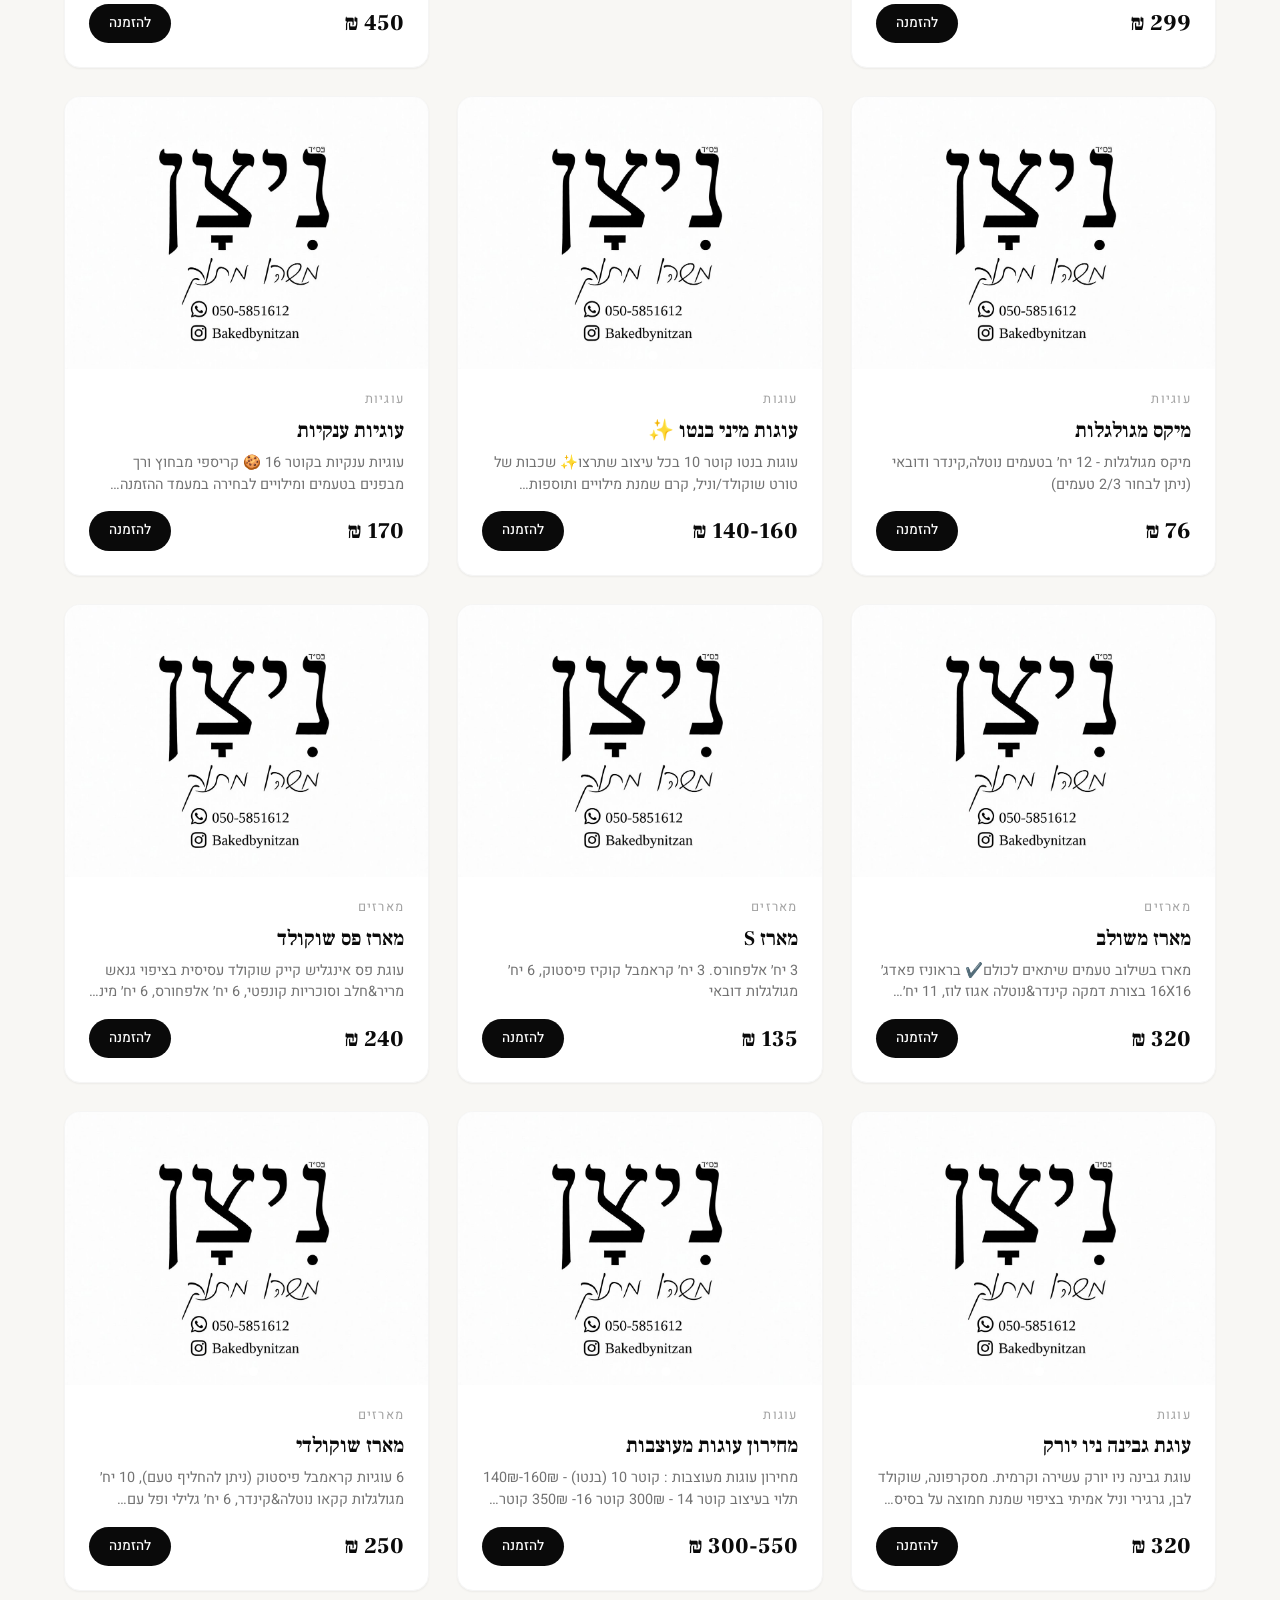
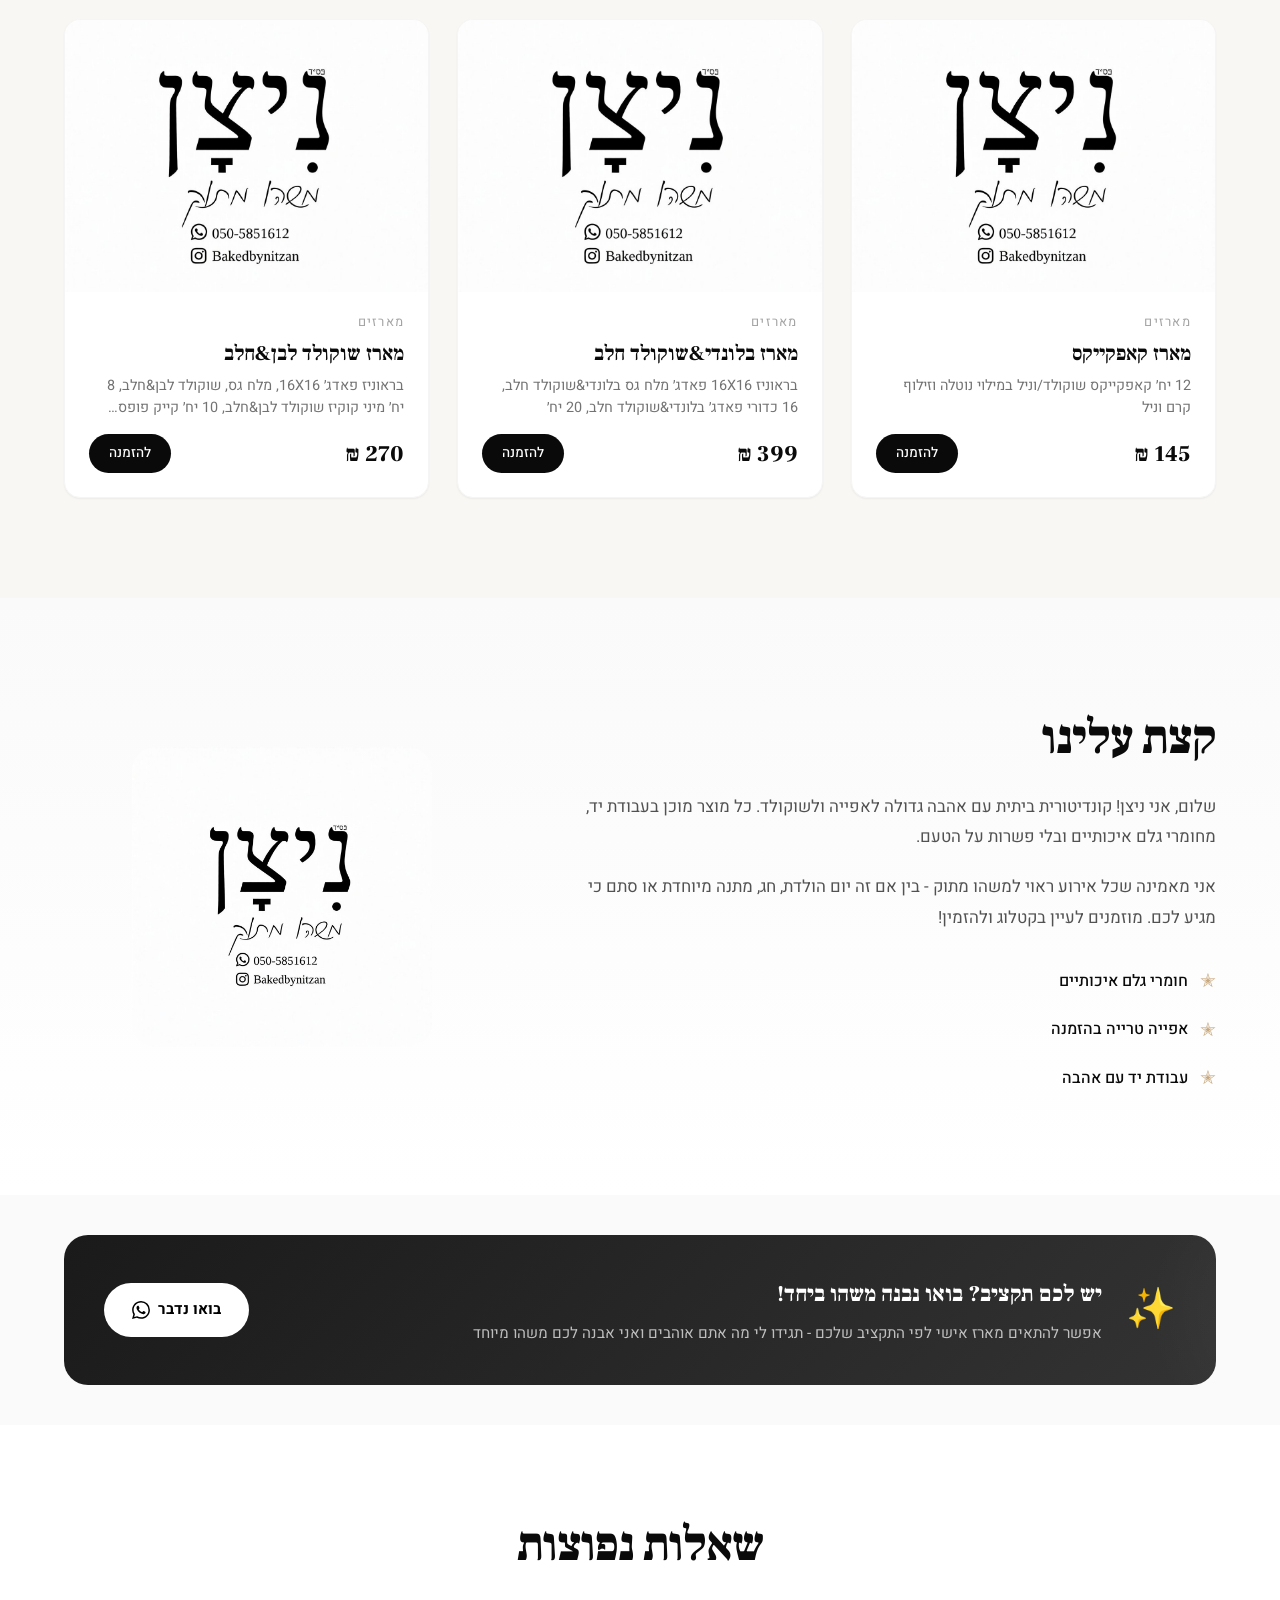
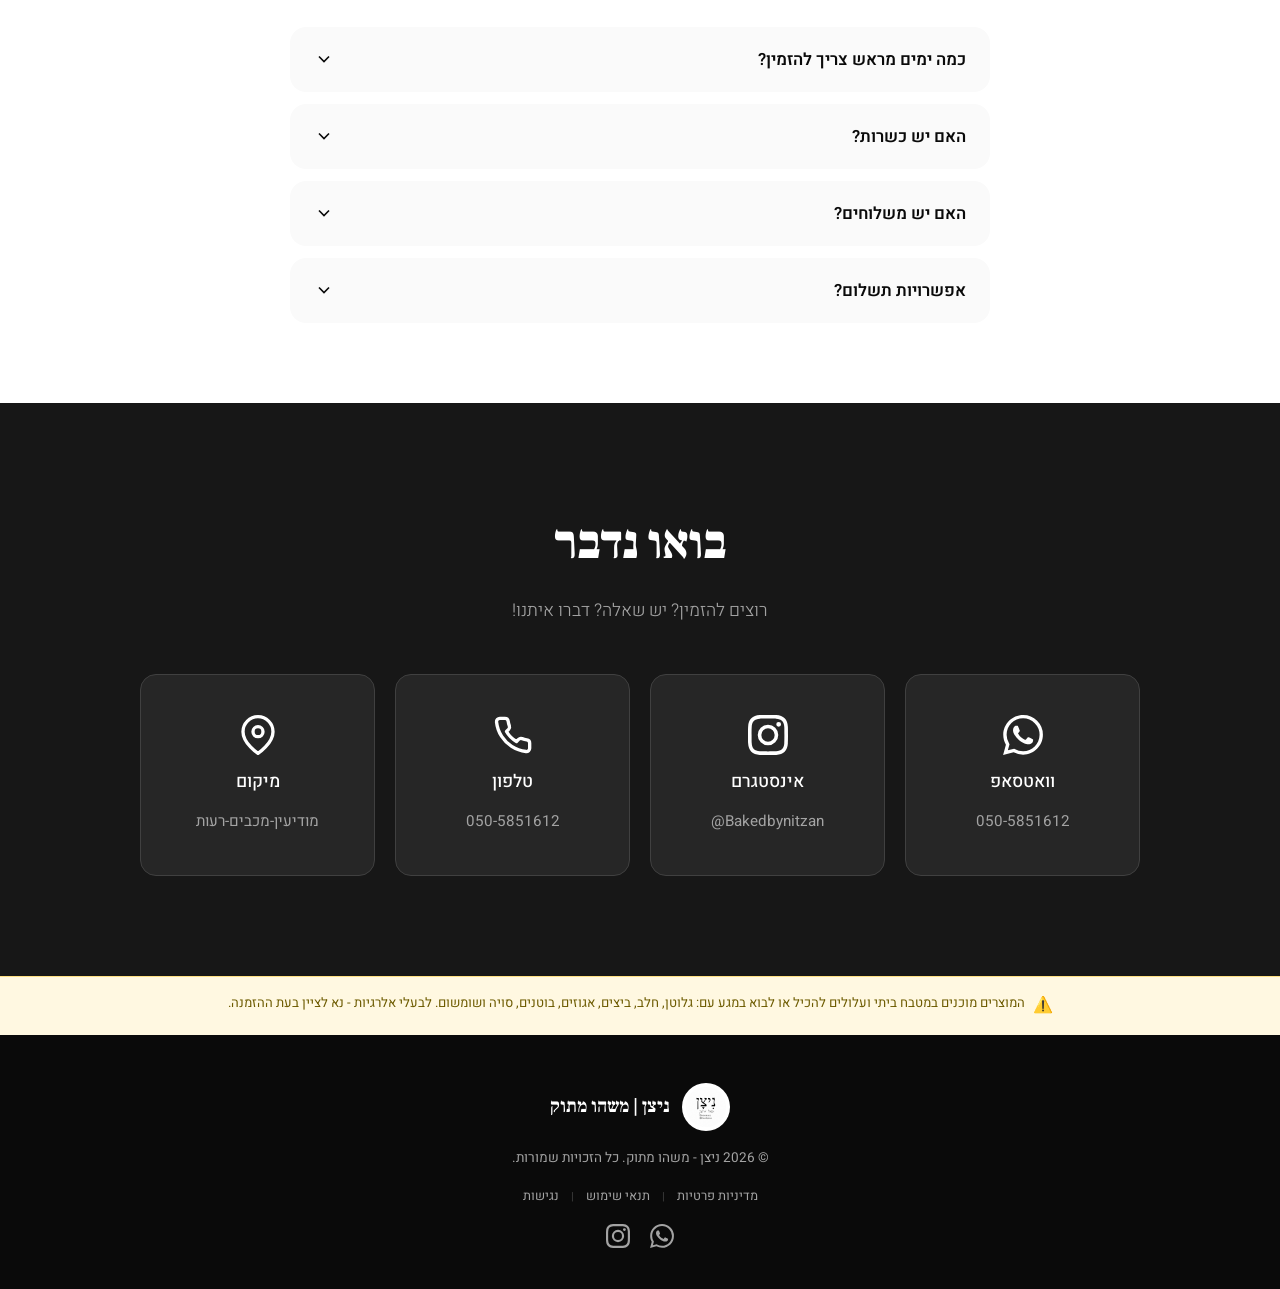
==== commit cde41770: "Fix high contrast: apply styles via JS when opening modal/viewer + bump cache v24 CSS-only approach " ====
--- a/index.html
+++ b/index.html
@@ -27,7 +27,7 @@
       function gtag(){}
     }
   </script>
-  <link rel="stylesheet" href="style.css?v=22">
+  <link rel="stylesheet" href="style.css?v=24">
   <link rel="icon" href="images/logo.png" type="image/png">
   <link rel="preconnect" href="https://fonts.googleapis.com">
   <link rel="preconnect" href="https://fonts.gstatic.com" crossorigin>
@@ -325,7 +325,26 @@
     </div>
   </div>
 
-  <script src="script.js?v=22"></script>
+  <!-- Accessibility Widget -->
+  <button class="a11y-toggle" id="a11yToggle" aria-label="תפריט נגישות" title="נגישות">♿</button>
+  <div class="a11y-panel" id="a11yPanel">
+    <h3>♿ נגישות</h3>
+    <div class="a11y-option" data-a11y="large-text">
+      <span class="a11y-option-label"><span class="a11y-option-icon"><span>🔤</span></span>הגדלת טקסט</span>
+    </div>
+    <div class="a11y-option" data-a11y="high-contrast">
+      <span class="a11y-option-label"><span class="a11y-option-icon"><span>🌗</span></span>ניגודיות גבוהה</span>
+    </div>
+    <div class="a11y-option" data-a11y="highlight-links">
+      <span class="a11y-option-label"><span class="a11y-option-icon"><span>🔗</span></span>הדגשת קישורים</span>
+    </div>
+    <div class="a11y-option" data-a11y="no-animations">
+      <span class="a11y-option-label"><span class="a11y-option-icon"><span>⏸️</span></span>עצירת אנימציות</span>
+    </div>
+    <button class="a11y-reset" id="a11yReset">↩️ איפוס הגדרות נגישות</button>
+  </div>
+
+  <script src="script.js?v=24"></script>
 </body>
 </html>
 
--- a/style.css
+++ b/style.css
@@ -1797,3 +1797,213 @@
     min-height: 44px;
   }
 }
+
+/* ============================================
+   Accessibility Widget
+   ============================================ */
+
+.a11y-toggle {
+  position: fixed;
+  bottom: 90px;
+  left: 20px;
+  z-index: 1500;
+  width: 48px;
+  height: 48px;
+  border-radius: 50%;
+  background: #1565c0;
+  color: #fff;
+  border: none;
+  cursor: pointer;
+  display: flex;
+  align-items: center;
+  justify-content: center;
+  box-shadow: 0 4px 16px rgba(0,0,0,0.25);
+  transition: transform 0.2s, background 0.2s;
+  font-size: 1.4rem;
+  line-height: 1;
+}
+.a11y-toggle:hover { transform: scale(1.1); background: #0d47a1; }
+
+.a11y-panel {
+  position: fixed;
+  bottom: 150px;
+  left: 20px;
+  z-index: 1500;
+  background: #fff;
+  border-radius: 16px;
+  box-shadow: 0 8px 32px rgba(0,0,0,0.2);
+  padding: 20px;
+  width: 280px;
+  max-height: 80vh;
+  overflow-y: auto;
+  transform: scale(0.8) translateY(20px);
+  opacity: 0;
+  visibility: hidden;
+  transition: all 0.25s ease;
+  direction: rtl;
+  font-family: 'Heebo', sans-serif;
+}
+.a11y-panel.open {
+  transform: scale(1) translateY(0);
+  opacity: 1;
+  visibility: visible;
+}
+
+.a11y-panel h3 {
+  font-size: 1rem;
+  margin: 0 0 16px;
+  padding-bottom: 10px;
+  border-bottom: 2px solid #1565c0;
+  color: #1565c0;
+  display: flex;
+  align-items: center;
+  gap: 8px;
+}
+
+.a11y-option {
+  display: flex;
+  align-items: center;
+  justify-content: space-between;
+  padding: 12px;
+  margin-bottom: 8px;
+  background: #f8f9fa;
+  border-radius: 10px;
+  cursor: pointer;
+  border: 2px solid transparent;
+  transition: all 0.15s;
+  font-size: 0.9rem;
+}
+.a11y-option:hover { background: #e3f2fd; }
+.a11y-option.active { border-color: #1565c0; background: #e3f2fd; }
+
+.a11y-option-label {
+  display: flex;
+  align-items: center;
+  gap: 10px;
+  font-weight: 500;
+}
+
+.a11y-option-icon {
+  width: 32px;
+  height: 32px;
+  border-radius: 8px;
+  background: #e3f2fd;
+  display: flex;
+  align-items: center;
+  justify-content: center;
+  font-size: 1.1rem;
+  flex-shrink: 0;
+}
+.a11y-option.active .a11y-option-icon { background: #1565c0; }
+.a11y-option.active .a11y-option-icon span { filter: brightness(10); }
+
+.a11y-reset {
+  width: 100%;
+  padding: 10px;
+  margin-top: 8px;
+  background: none;
+  border: 1px solid #ddd;
+  border-radius: 10px;
+  cursor: pointer;
+  font-family: inherit;
+  font-size: 0.85rem;
+  color: #888;
+  transition: all 0.15s;
+}
+.a11y-reset:hover { border-color: #e74c3c; color: #e74c3c; }
+
+/* Accessibility mode: large text */
+html.a11y-large-text { font-size: 120% !important; }
+html.a11y-xl-text { font-size: 140% !important; }
+
+/* Mobile viewer default colors */
+.mv-category { color: #999; }
+.mv-desc { color: #666; }
+
+/* Accessibility mode: high contrast */
+html.a11y-high-contrast body {
+  background: #000 !important;
+  color: #fff !important;
+}
+html.a11y-high-contrast .product-card,
+html.a11y-high-contrast .section,
+html.a11y-high-contrast .faq-question,
+html.a11y-high-contrast .contact-card,
+html.a11y-high-contrast .modal,
+html.a11y-high-contrast .modal-info,
+html.a11y-high-contrast .modal-body,
+html.a11y-high-contrast .modal-overlay,
+html.a11y-high-contrast .a11y-panel,
+html.a11y-high-contrast .cookie-banner,
+html.a11y-high-contrast .product-card-content,
+html.a11y-high-contrast .product-card-footer,
+html.a11y-high-contrast #mobileViewer,
+html.a11y-high-contrast #mobileViewer > *,
+html.a11y-high-contrast #mobileViewer .mv-info {
+  background: #111 !important;
+  color: #fff !important;
+  border-color: #555 !important;
+}
+html.a11y-high-contrast .product-card-title,
+html.a11y-high-contrast .product-card-description,
+html.a11y-high-contrast .product-card-category,
+html.a11y-high-contrast .product-card-price,
+html.a11y-high-contrast .modal-title,
+html.a11y-high-contrast .modal-description,
+html.a11y-high-contrast .modal-category,
+html.a11y-high-contrast .modal-price,
+html.a11y-high-contrast .modal-info *,
+html.a11y-high-contrast #mobileViewer *,
+html.a11y-high-contrast #mobileViewer .mv-category,
+html.a11y-high-contrast #mobileViewer .mv-title,
+html.a11y-high-contrast #mobileViewer .mv-desc,
+html.a11y-high-contrast #mobileViewer .mv-price,
+html.a11y-high-contrast h1, html.a11y-high-contrast h2, html.a11y-high-contrast h3,
+html.a11y-high-contrast p, html.a11y-high-contrast span, html.a11y-high-contrast li,
+html.a11y-high-contrast div,
+html.a11y-high-contrast label {
+  color: #fff !important;
+}
+html.a11y-high-contrast a { color: #6ec6ff !important; }
+html.a11y-high-contrast .btn, html.a11y-high-contrast .filter-btn,
+html.a11y-high-contrast .product-card-order,
+html.a11y-high-contrast .modal-order-btn {
+  background: #fff !important;
+  color: #000 !important;
+}
+html.a11y-high-contrast .filter-btn.active {
+  background: #1565c0 !important;
+  color: #fff !important;
+}
+html.a11y-high-contrast img { filter: contrast(1.2); }
+html.a11y-high-contrast .hero,
+html.a11y-high-contrast .footer,
+html.a11y-high-contrast footer,
+html.a11y-high-contrast nav,
+html.a11y-high-contrast .navbar {
+  background: #000 !important;
+}
+
+/* Accessibility mode: highlight links */
+html.a11y-highlight-links a,
+html.a11y-highlight-links button,
+html.a11y-highlight-links .product-card-order,
+html.a11y-highlight-links .btn {
+  outline: 3px solid #1565c0 !important;
+  outline-offset: 2px;
+  text-decoration: underline !important;
+}
+
+/* Accessibility mode: stop animations */
+html.a11y-no-animations *,
+html.a11y-no-animations *::before,
+html.a11y-no-animations *::after {
+  animation: none !important;
+  transition: none !important;
+  scroll-behavior: auto !important;
+}
+
+@media (max-width: 768px) {
+  .a11y-toggle { bottom: 80px; left: 12px; width: 44px; height: 44px; font-size: 1.2rem; }
+  .a11y-panel { bottom: 130px; left: 12px; width: calc(100vw - 24px); max-width: 320px; }
+}
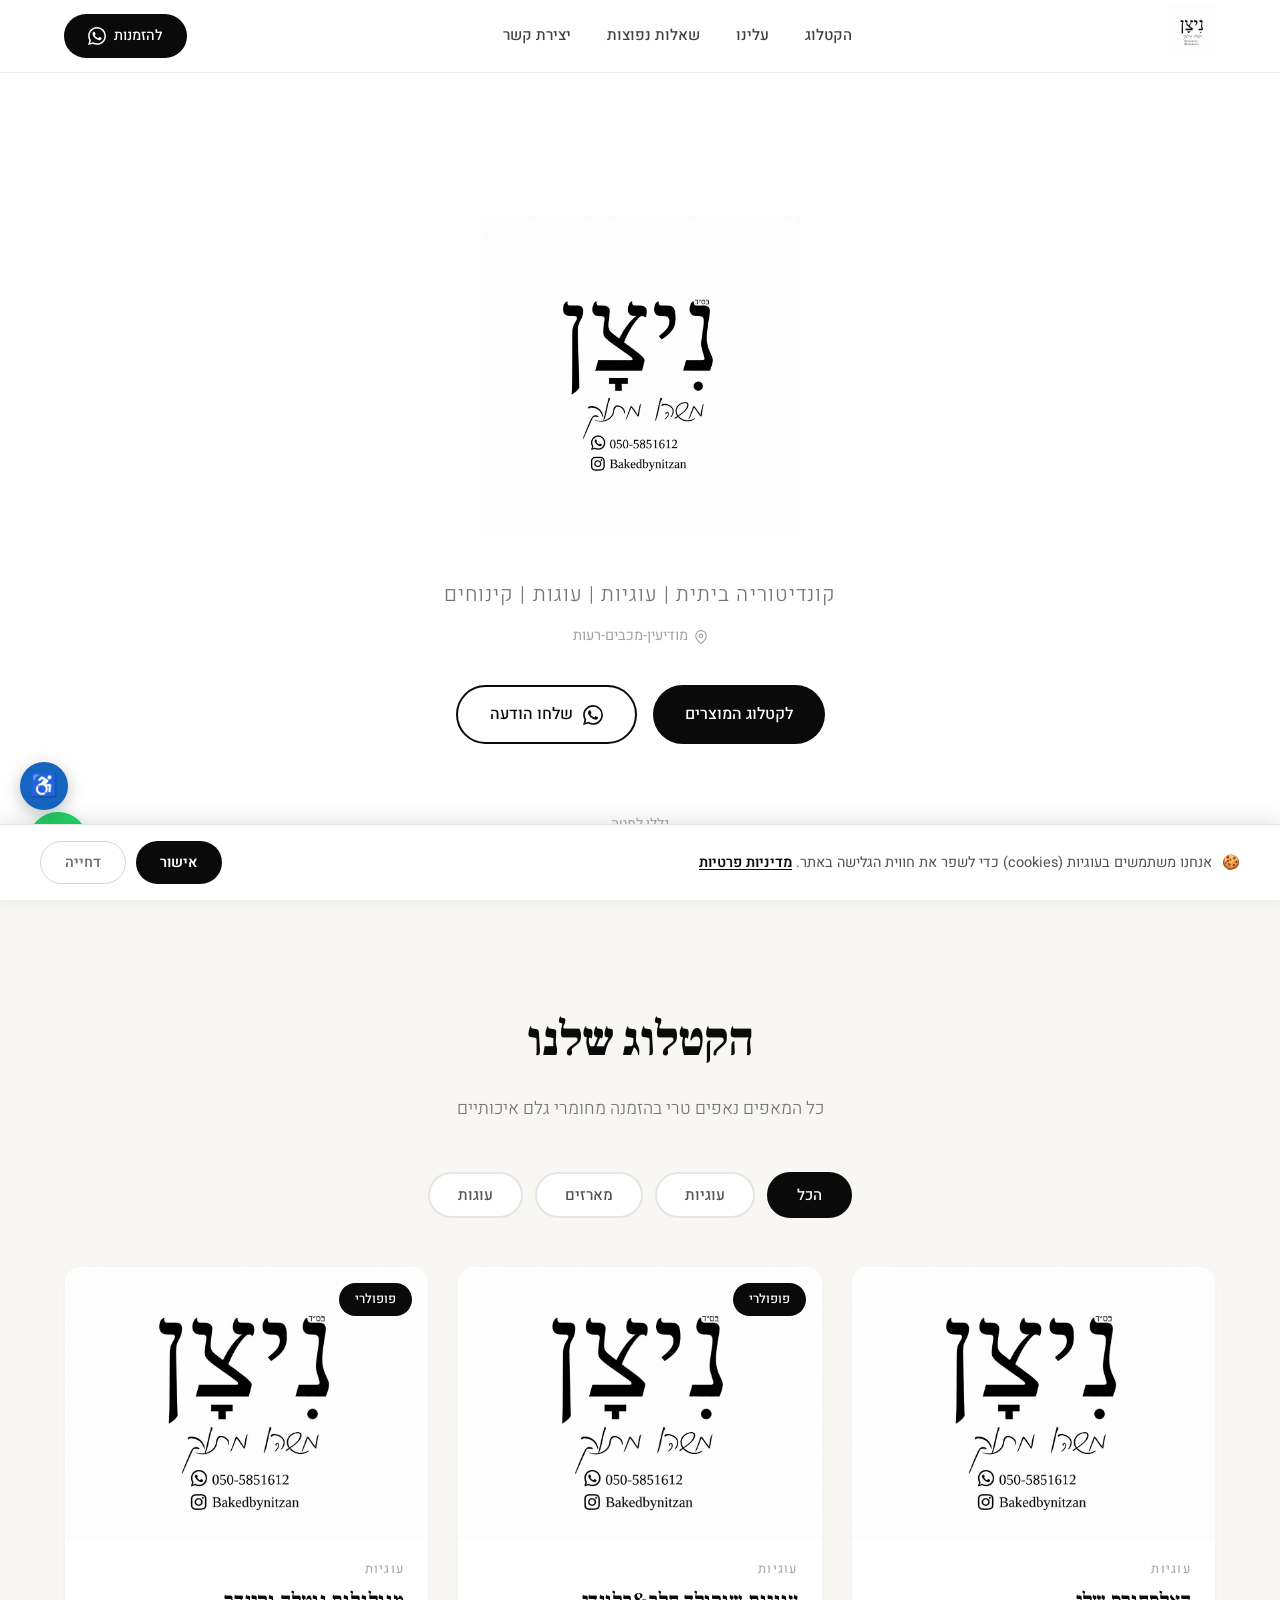
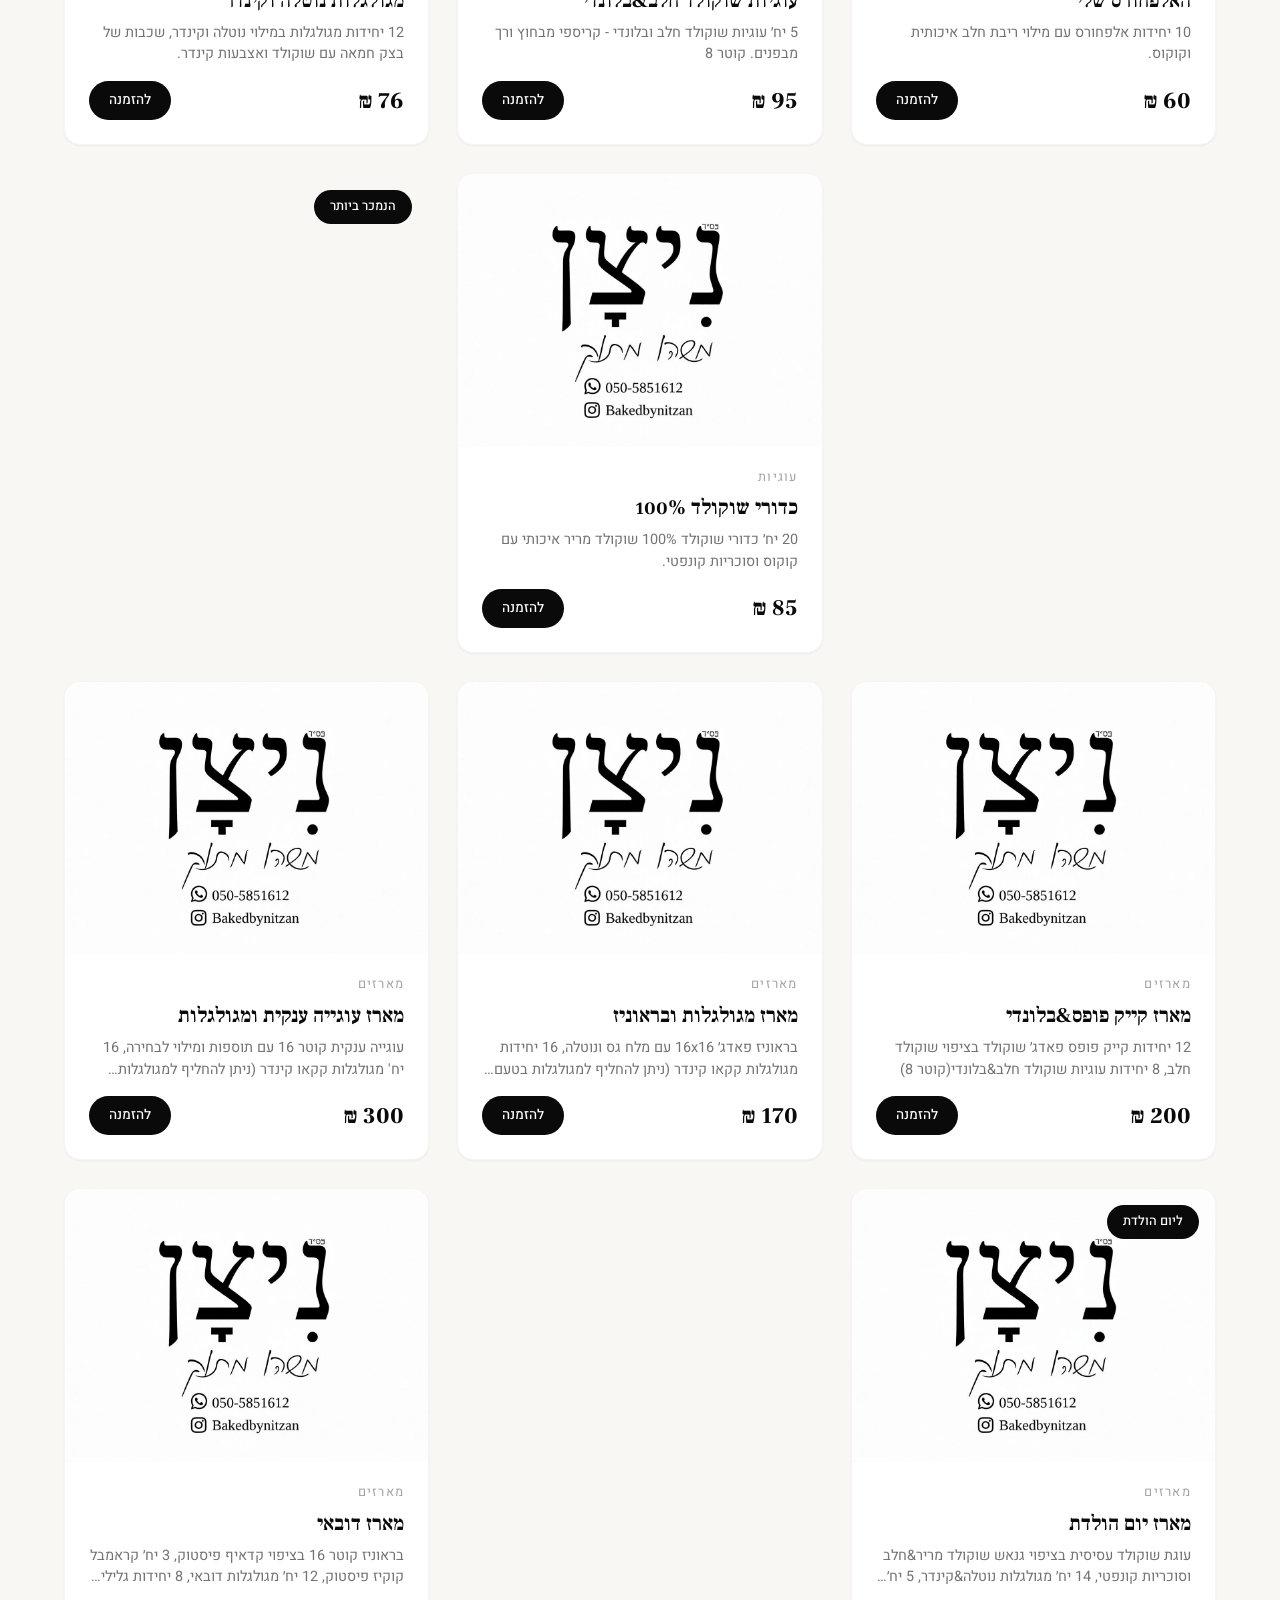
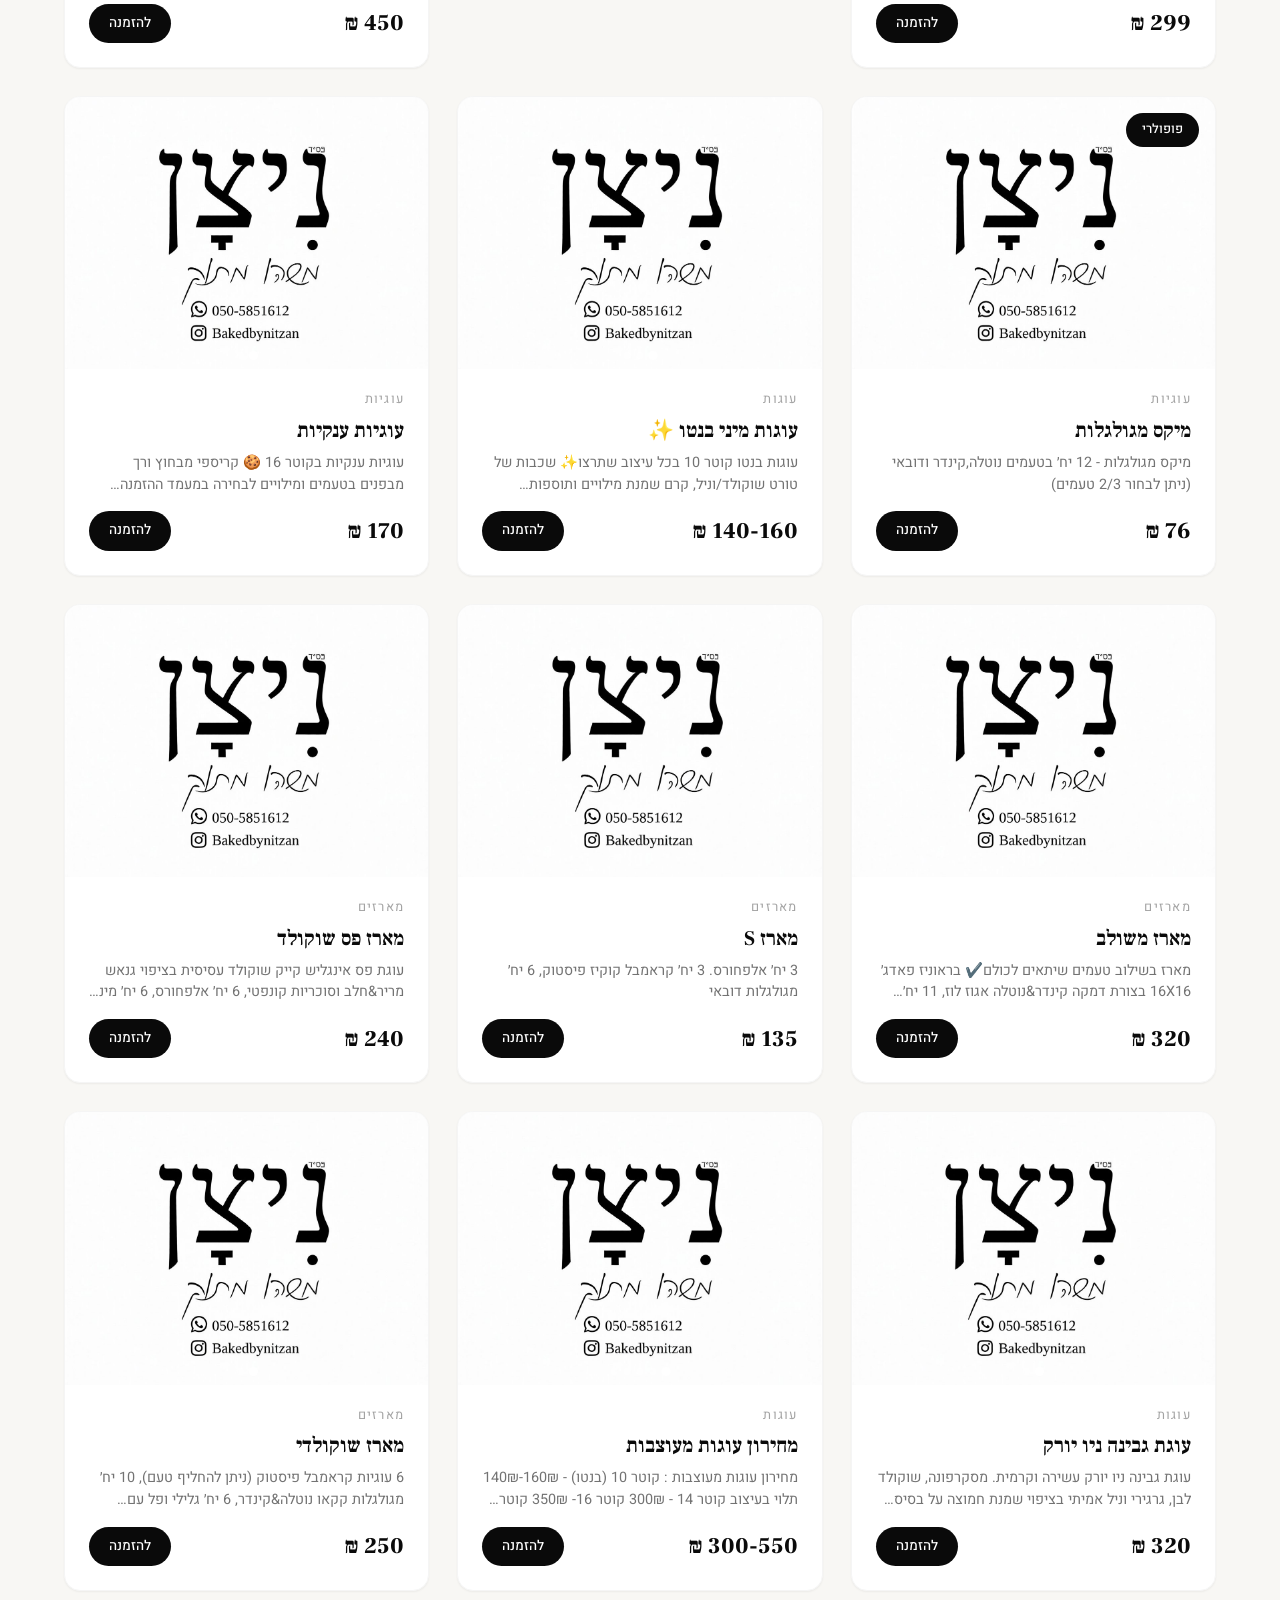
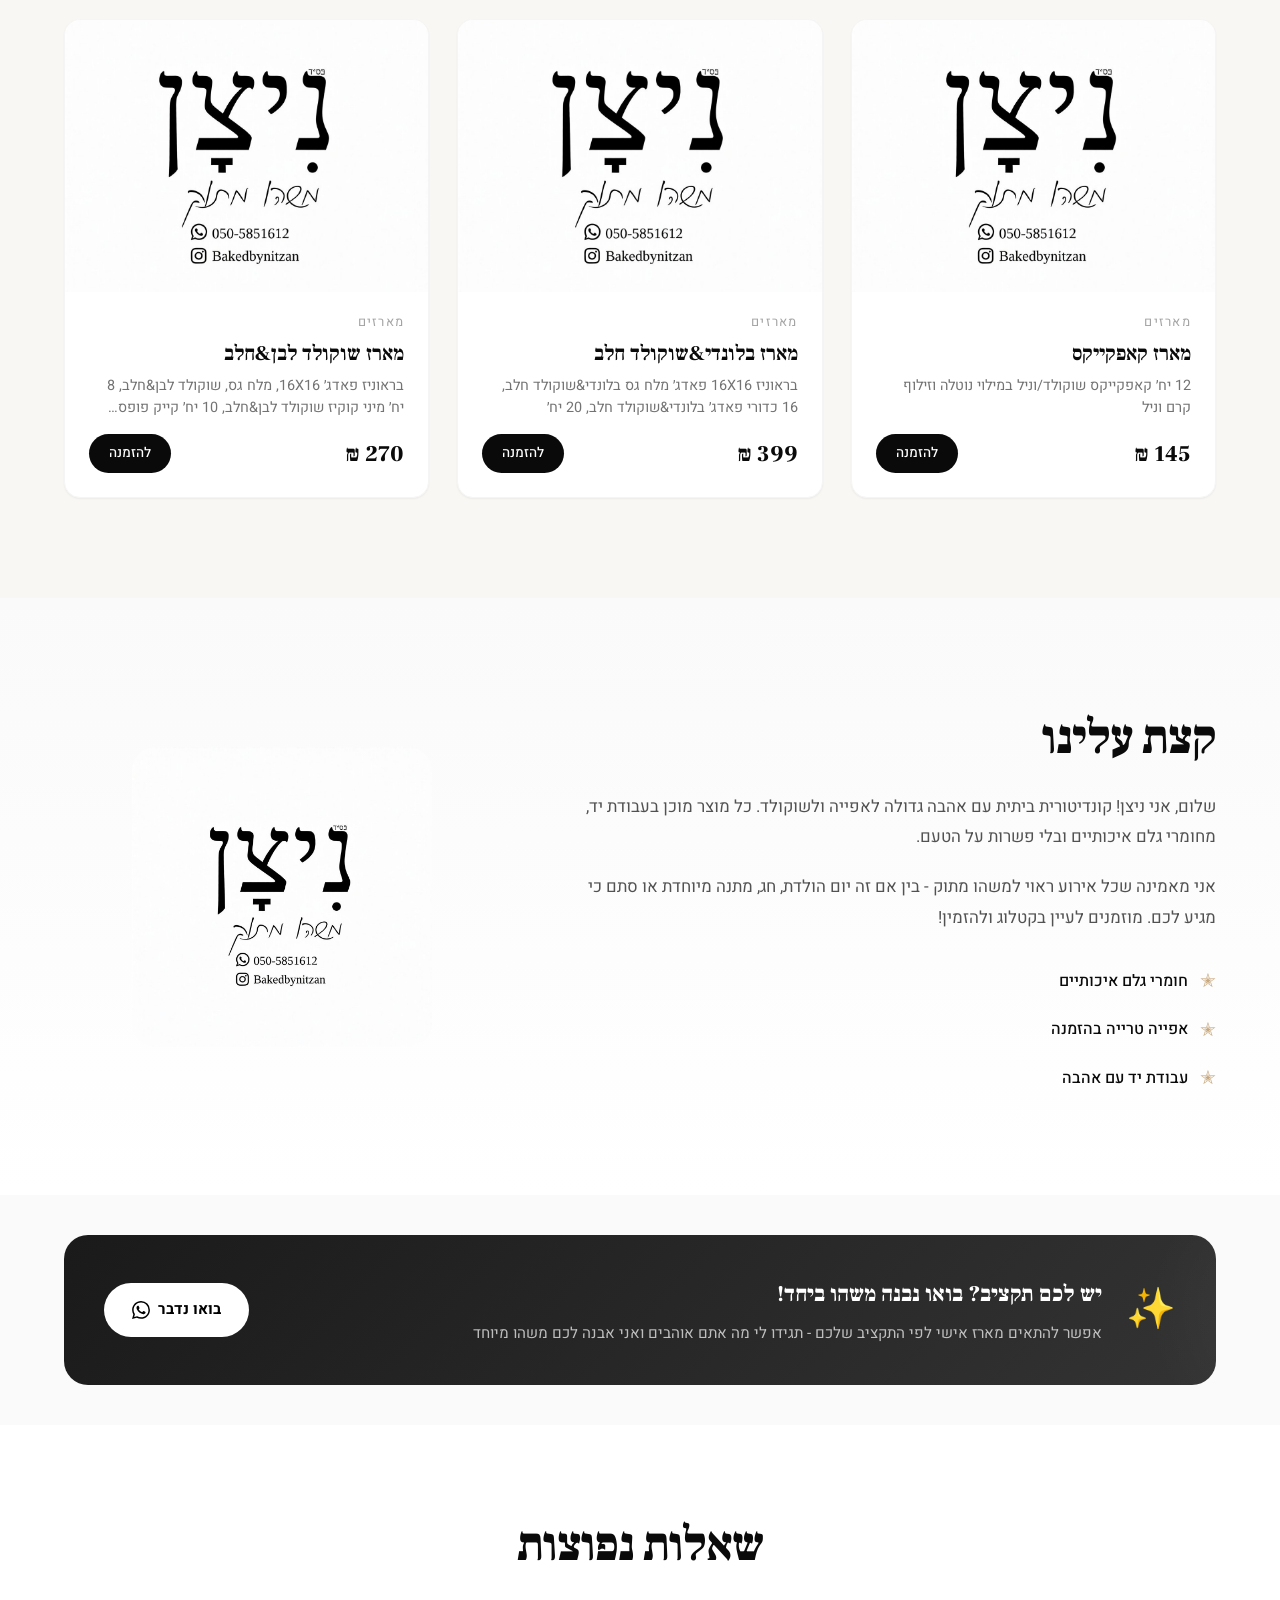
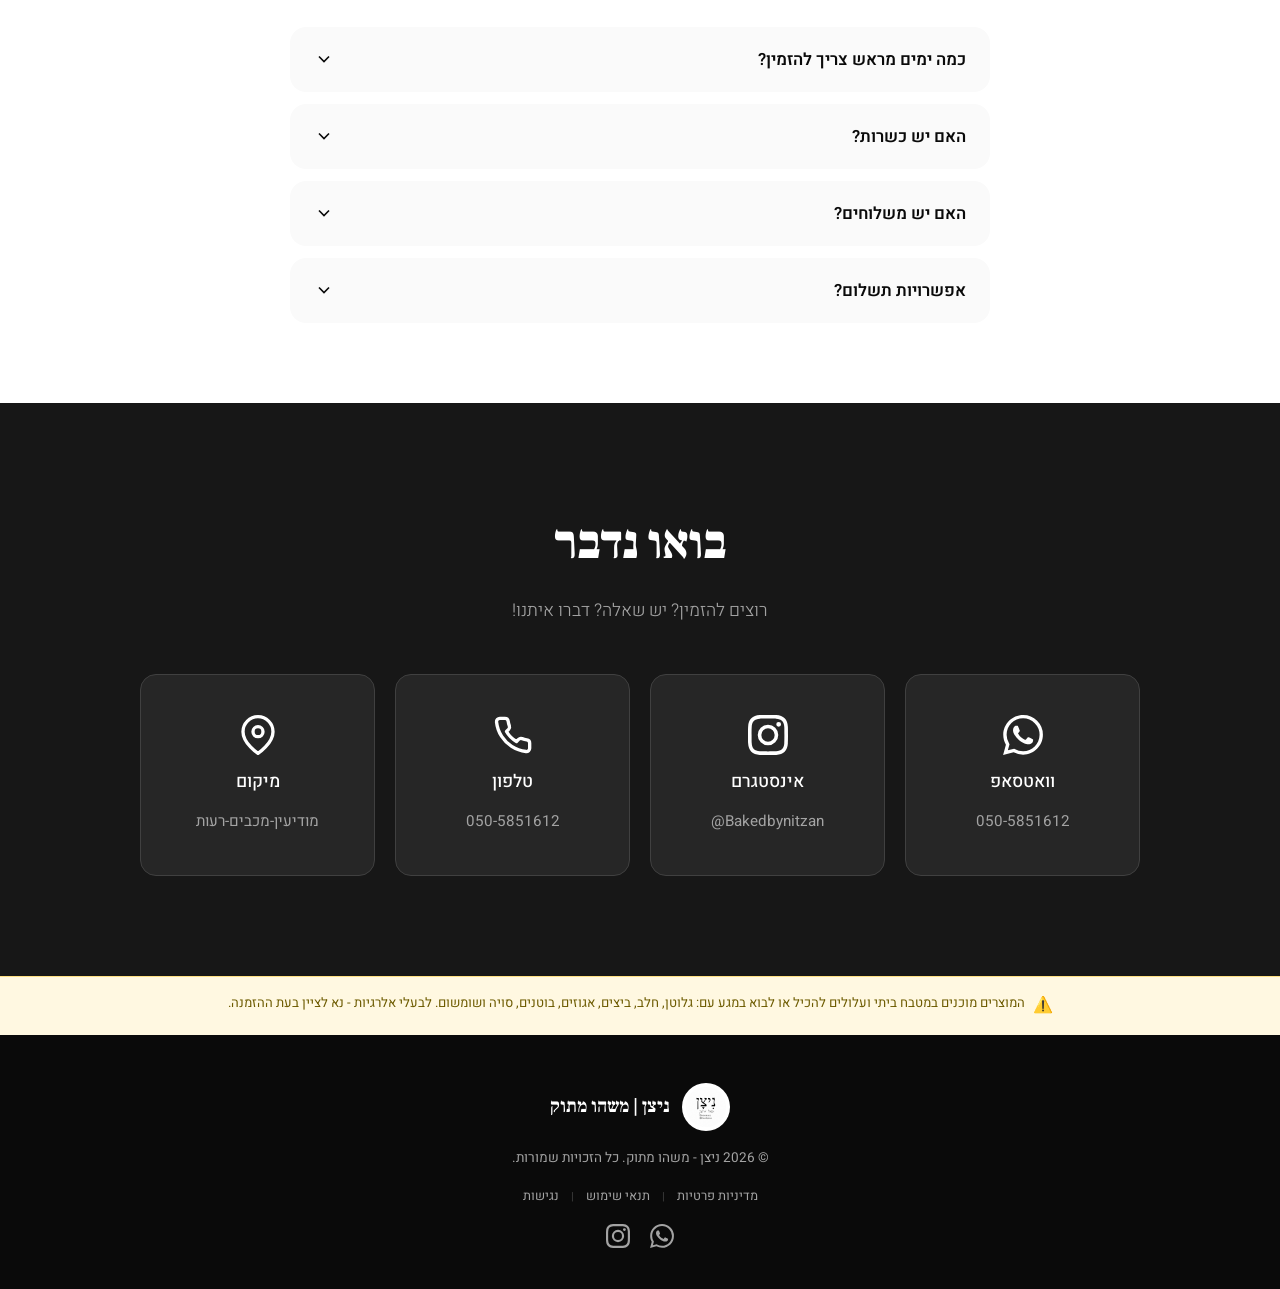
==== commit a025be22: "Bump cache to v=25 so browsers pick up the no-persist a11y fix Made-with: Cursor" ====
--- a/index.html
+++ b/index.html
@@ -27,7 +27,7 @@
       function gtag(){}
     }
   </script>
-  <link rel="stylesheet" href="style.css?v=24">
+  <link rel="stylesheet" href="style.css?v=25">
   <link rel="icon" href="images/logo.png" type="image/png">
   <link rel="preconnect" href="https://fonts.googleapis.com">
   <link rel="preconnect" href="https://fonts.gstatic.com" crossorigin>
@@ -344,7 +344,7 @@
     <button class="a11y-reset" id="a11yReset">↩️ איפוס הגדרות נגישות</button>
   </div>
 
-  <script src="script.js?v=24"></script>
+  <script src="script.js?v=25"></script>
 </body>
 </html>
 
